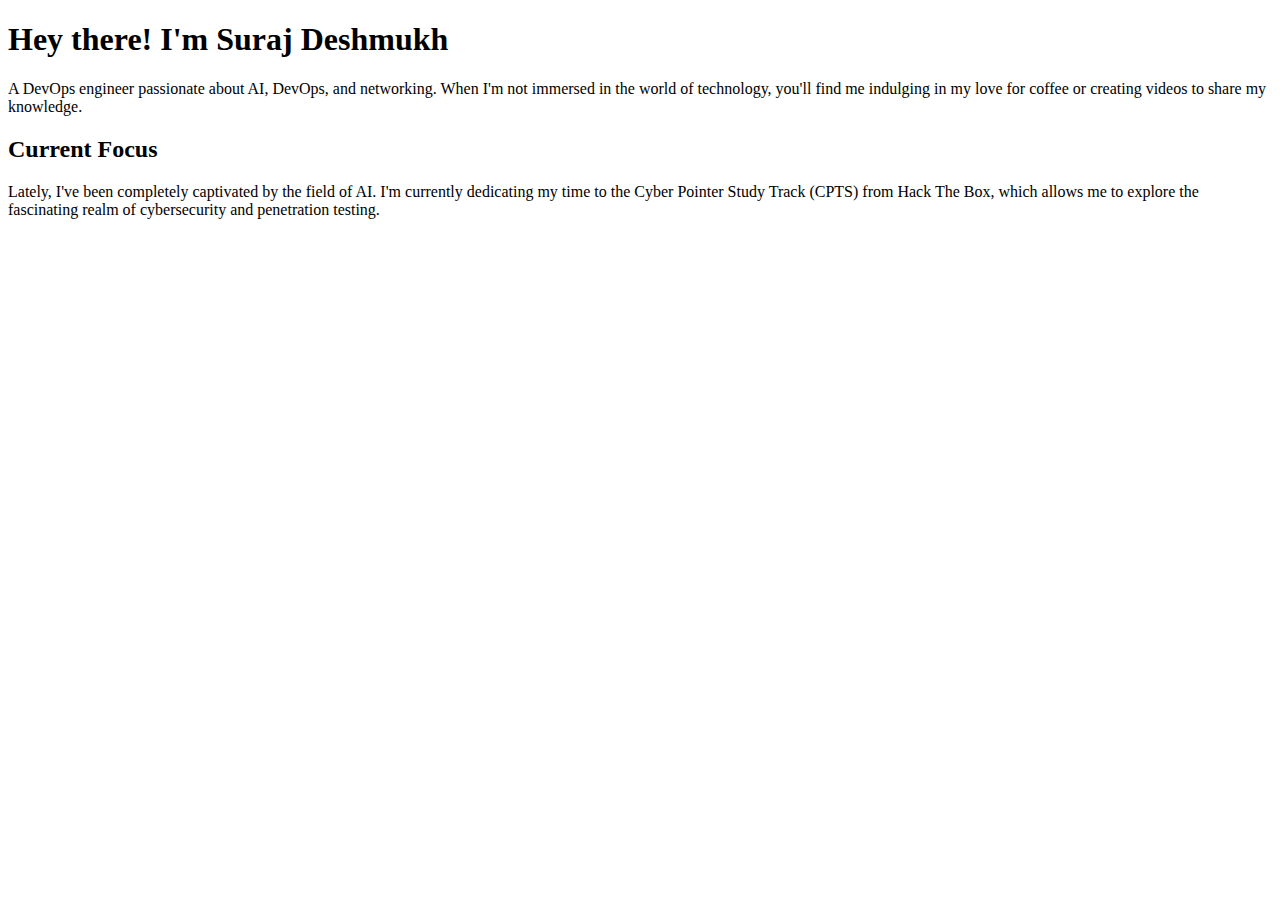
==== index.html @ ccfab185 "Update index.html" ====
<!DOCTYPE html>
<html>
<head>
  <title>Suraj Deshmukh - DevOps Engineer</title>
</head>
<body>
  <h1>Hey there! I'm Suraj Deshmukh</h1>
  <p> A DevOps engineer passionate about AI, DevOps, and networking. When I'm not immersed in the world of technology, you'll find me indulging in my love for coffee or creating videos to share my knowledge.</p>

  <h2>Current Focus</h2>
  <p>Lately, I've been completely captivated by the field of AI. I'm currently dedicating my time to the Cyber Pointer Study Track (CPTS) from Hack The Box, which allows me to explore the fascinating realm of cybersecurity and penetration testing.</p>
</body>
</html>
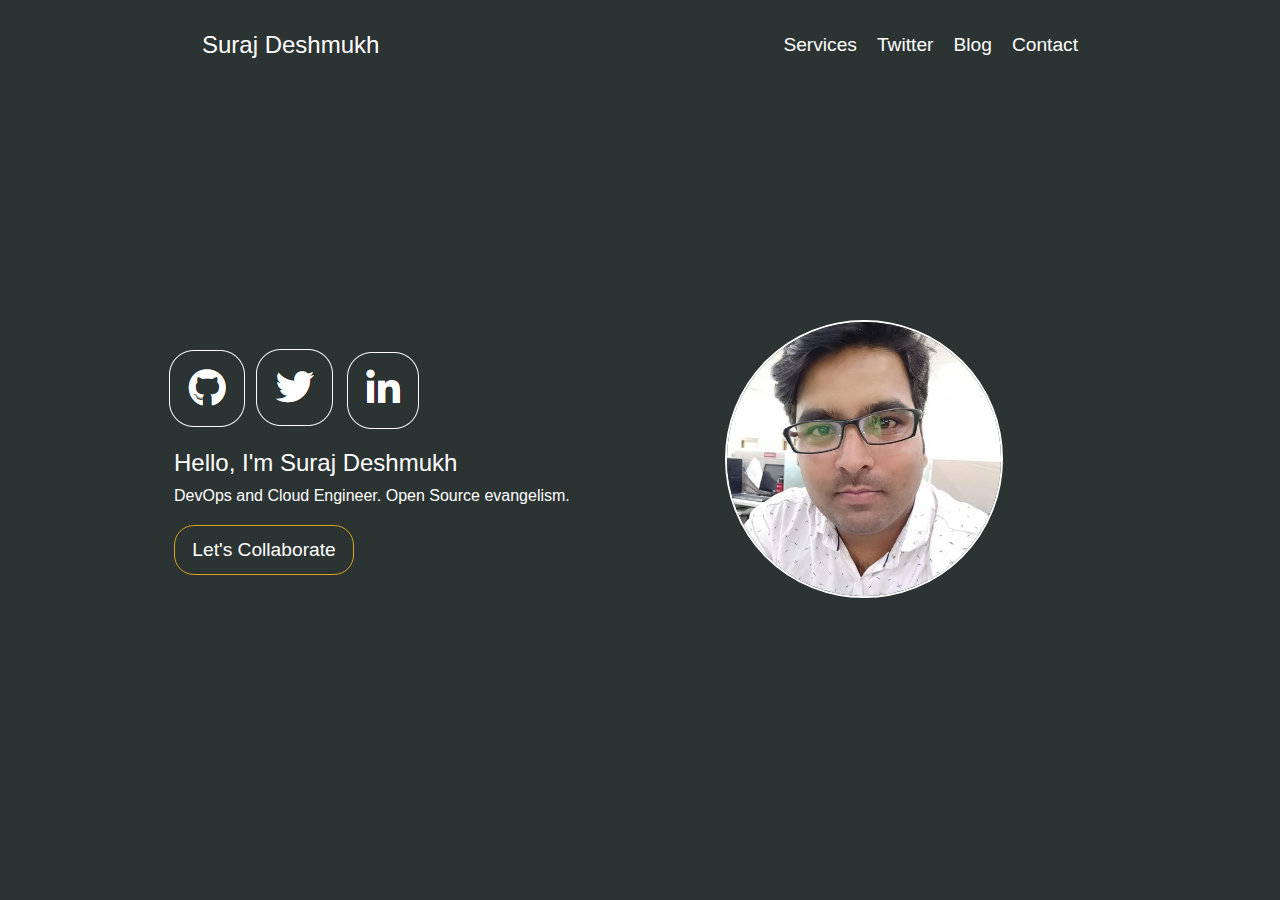
==== commit 5e22f1ce: "Update index.html" ====
--- a/index.html
+++ b/index.html
@@ -1,13 +1,538 @@
 <!DOCTYPE html>
-<html>
-<head>
-  <title>Suraj Deshmukh - DevOps Engineer</title>
-</head>
-<body>
-  <h1>Hey there! I'm Suraj Deshmukh</h1>
-  <p> A DevOps engineer passionate about AI, DevOps, and networking. When I'm not immersed in the world of technology, you'll find me indulging in my love for coffee or creating videos to share my knowledge.</p>
-
-  <h2>Current Focus</h2>
-  <p>Lately, I've been completely captivated by the field of AI. I'm currently dedicating my time to the Cyber Pointer Study Track (CPTS) from Hack The Box, which allows me to explore the fascinating realm of cybersecurity and penetration testing.</p>
-</body>
-</html>
+<!-- saved from url=(0026)https://suraj999.in.net/ -->
+<html lang="en"><head><meta http-equiv="Content-Type" content="text/html; charset=UTF-8">
+<!-- Google Tag Manager -->
+<script type="text/javascript" async="" src="./Suraj _ Home_ files/js"></script><script async="" src="./Suraj _ Home_ files/gtm.js.download"></script><script async="" src="./Suraj _ Home_ files/gtm.js.download"></script><script>(function (w, d, s, l, i) {
+        w[l] = w[l] || []; w[l].push({
+            'gtm.start':
+                new Date().getTime(), event: 'gtm.js'
+        }); var f = d.getElementsByTagName(s)[0],
+            j = d.createElement(s), dl = l != 'dataLayer' ? '&l=' + l : ''; j.async = true; j.src =
+                'https://www.googletagmanager.com/gtm.js?id=' + i + dl; f.parentNode.insertBefore(j, f);
+    })(window, document, 'script', 'dataLayer', 'GTM-WRGLMZCX');</script>
+<!-- End Google Tag Manager -->
+    
+    <meta http-equiv="X-UA-Compatible" content="IE=edge">
+    <meta name="description" content="Suraj Deshmukh Portfolio">
+    <meta name="viewport" content="width=device-width, initial-scale=1">
+    <link rel="stylesheet" href="./Suraj _ Home_ files/style.css">
+    <link rel="icon" href="https://user-images.githubusercontent.com/51878265/194138074-7a341083-e80e-49d9-8e58-02882b26d3d9.png">
+    <link rel="stylesheet" href="./Suraj _ Home_ files/all.min.css" integrity="sha512-1sCRPdkRXhBV2PBLUdRb4tMg1w2YPf37qatUFeS7zlBy7jJI8Lf4VHwWfZZfpXtYSLy85pkm9GaYVYMfw5BC1A==" crossorigin="anonymous" referrerpolicy="no-referrer">
+    <link rel="preconnect" href="https://fonts.googleapis.com/">
+    <link rel="preconnect" href="https://fonts.gstatic.com/" crossorigin="">
+    <link href="./Suraj _ Home_ files/css2" rel="stylesheet">
+    <style type="text/css">.clearly-login-pop {
+  user-select: none;
+  position: fixed;
+  right: 32px;
+  top: 32px;
+  width: 350px;
+  border-radius: 16px;
+  background-color: #fff;
+  border: 1px solid rgba(0, 0, 0, 0.2);
+  z-index: 2147483648;
+  padding: 20px;
+}
+.clearly-login-pop-head {
+  margin-bottom: 16px;
+  display: flex;
+  align-items: center;
+  justify-content: space-between;
+}
+.clearly-login-pop-head i {
+  cursor: pointer;
+}
+.clearly-login-pop-title {
+  font-size: 16px;
+  font-weight: bold;
+}
+.clearly-login-pop .tcell {
+  display: flex;
+  align-items: center;
+  justify-content: space-between;
+  min-height: 50px;
+  border-top: 1px solid rgba(0, 0, 0, 0.06);
+}
+.clearly-login-pop .tcell:first-child {
+  border-top: 0;
+}
+.clearly-login-pop .tcell .form-label {
+  box-sizing: border-box;
+  display: flex;
+  align-items: flex-start;
+  font-size: 13px;
+  color: rgba(0, 0, 0, 0.8);
+}
+.clearly-login-pop .tcell .form-label i {
+  margin-right: 10px;
+}
+.clearly-login-pop .tcell .form-label .value {
+  margin-left: 8px;
+  font-size: 10px;
+  color: rgba(0, 0, 0, 0.6);
+}
+.clearly-login-pop .tcell .form-group {
+  margin-bottom: 0;
+}
+.clearly-login-pop .btn-group {
+  display: flex;
+  align-items: center;
+  justify-content: flex-end;
+  margin-top: 12px;
+}
+.clearly-login-pop .btn-submit {
+  height: 52px;
+  cursor: pointer;
+  display: flex;
+  justify-content: center;
+  align-items: center;
+  border-radius: 4px;
+  text-decoration: none;
+  background-color: #333;
+  color: #fff;
+  border: 1px solid #333;
+  font-size: 13px;
+  height: 34px;
+  padding: 0 10px;
+}
+.clearly-login-pop input.account-input {
+  border-radius: 6px;
+  font-size: 13px;
+  border: 1px solid rgba(0, 0, 0, 0.2);
+  height: 34px;
+  padding: 0 12px;
+  appearance: none;
+  background: none;
+  outline: none;
+  color: rgba(0, 0, 0, 0.9);
+  min-width: 200px;
+}
+</style><style type="text/css">#clearly-edit-pop {
+  background-color: rgba(0, 0, 0, 0.9);
+  border-radius: 8px;
+  padding: 5px 12px;
+  color: #fff;
+  font-size: 14px;
+  display: inline-block;
+  position: relative;
+  cursor: pointer;
+  user-select: none;
+  position: absolute;
+  z-index: 999999999;
+}
+#clearly-edit-pop .clearly-edit-pop-remove {
+  cursor: pointer;
+}
+#clearly-edit-pop:after {
+  content: '';
+  display: block;
+  border-style: solid;
+  border-width: 5px;
+  border-color: transparent;
+  border-top-color: rgba(0, 0, 0, 0.9);
+  position: absolute;
+  margin-left: -5px;
+  bottom: -10px;
+  left: 50%;
+}
+</style><style type="text/css">:root {
+  --color-yellow: #FFD76F;
+  --color-green: #34FFB6;
+  --color-black: rgba(0, 0, 0, 0.9);
+  --color-border: rgba(255, 255, 255, 0.1);
+  --color-icon: rgba(255, 255, 255, 0.6);
+  --color-icon-hover: rgba(255, 255, 255, 0.8);
+  --color-text-gray: rgba(255, 255, 255, 0.6);
+  --color-placeholder: rgba(255, 255, 255, 0.6);
+  --color-light-hover: rgba(255, 255, 255, 0.1);
+}
+.clearly-mark {
+  background-color: var(--color-yellow);
+  color: black;
+  cursor: pointer;
+}
+.clearly-image-collected {
+  border-left: 8px solid var(--color-yellow);
+}
+#clearly-image-popup-icon,
+#clearly-popup-icon {
+  background: #1C1A1A;
+  position: absolute;
+  border-radius: 8px;
+  border: 1px solid #C1C1C1;
+  cursor: pointer;
+  z-index: 2147483648;
+  overflow: hidden;
+  display: flex;
+  align-items: center;
+  transition: all 0.2s linear;
+}
+#clearly-image-popup-icon:hover,
+#clearly-popup-icon:hover {
+  background-color: #000;
+}
+#clearly-image-popup-icon .clearly-popup-icon-img,
+#clearly-popup-icon .clearly-popup-icon-img {
+  width: 32px;
+  height: 32px;
+  background-size: 24px 24px;
+  background-repeat: no-repeat;
+  background-position: center;
+  border-right: 1px solid rgba(255, 255, 255, 0.2);
+  background-image: url('[data-uri]');
+}
+#clearly-image-popup-icon .clearly-popup-text,
+#clearly-popup-icon .clearly-popup-text {
+  padding: 0 10px;
+  color: rgba(255, 255, 255, 0.8);
+}
+#clearly-video-icon {
+  cursor: pointer;
+  background: #2C2828;
+  display: inline-block;
+  align-items: center;
+  margin: 0 8px;
+  border-radius: 18px;
+  height: 36px;
+  position: relative;
+  box-sizing: border-box;
+  border: 2px solid rgba(255, 255, 255, 0.5);
+  transition: all 0.2s linear;
+}
+#clearly-video-icon:hover {
+  background-color: #000;
+}
+#clearly-video-icon .clearly-popup-icon-img {
+  position: absolute;
+  left: 4px;
+  top: 50%;
+  margin-top: -12px;
+  width: 24px;
+  height: 24px;
+  background-size: contain;
+  background-image: url('[data-uri]');
+}
+#clearly-video-icon .clearly-popup-text {
+  padding-left: 32px;
+  padding-right: 12px;
+  font-family: sans-serif;
+  font-size: 14px;
+  line-height: 32px;
+  height: 32px;
+  color: #FFFFFF;
+}
+</style><style type="text/css">.tag-pane {
+  position: absolute;
+  width: 160px;
+  border-radius: 16px;
+  top: 40px;
+  right: 0;
+  padding-bottom: 8px;
+  overflow: hidden;
+  border: 1px solid var(--color-border);
+  background-color: var(--color-bg);
+  z-index: 99999999;
+}
+.tag-pane .item {
+  height: 30px;
+  line-height: 30px;
+  padding: 0 16px;
+  display: flex;
+  align-items: center;
+  color: var(--color-text);
+  white-space: nowrap;
+}
+.tag-pane .item:hover {
+  cursor: pointer;
+  background-color: var(--color-hover);
+}
+.tag-pane .tag-search-input-container {
+  padding: 16px;
+}
+.tag-pane .tag-search-input {
+  display: block;
+  height: 35px;
+  line-height: 35px;
+  border: 1px solid var(--color-yellow);
+  padding-left: 12px;
+  border-radius: 8px;
+  box-sizing: border-box;
+  width: 100%;
+  color: var(--color-text);
+  background-color: transparent;
+  outline: none;
+}
+.tag-pane .tag-search-input::placeholder {
+  color: var(--color-placeholder);
+}
+.tag-pane .icon-check,
+.tag-pane .icon-add {
+  font-size: 18px;
+  margin-right: 6px;
+  color: var(--color-icon);
+}
+.tag-pane .icon-checked {
+  color: var(--color-yellow);
+}
+</style><style type="text/css">.collect-pop {
+  position: fixed;
+  border: 1px solid var(--color-gray-border);
+  right: 32px;
+  top: 32px;
+  border-radius: 16px;
+  background-color: var(--color-black);
+  z-index: 2147483648;
+}
+.collect-pop .main {
+  height: 60px;
+  line-height: 60px;
+  display: flex;
+  align-items: center;
+  color: #fff;
+}
+.collect-pop .save {
+  padding: 0 20px;
+  font-size: 16px;
+  display: flex;
+  align-items: center;
+}
+.collect-pop .save .icon-success {
+  color: var(--color-green);
+  font-size: 24px;
+  margin-right: 8px;
+}
+.collect-pop .icon-tag {
+  cursor: pointer;
+  font-size: 20px;
+  margin-left: 24px;
+  margin-right: 20px;
+  color: var(--color-icon);
+}
+.collect-pop .icon-tag:hover {
+  color: var(--color-icon-hover);
+}
+.collect-pop .icon-more {
+  font-size: 20px;
+  cursor: pointer;
+  color: var(--color-icon);
+}
+.collect-pop .icon-more:hover {
+  color: var(--color-icon-hover);
+}
+.collect-pop .read {
+  border-left: 1px solid var(--color-gray-border);
+  width: 60px;
+  display: flex;
+  align-items: center;
+  justify-content: center;
+}
+.collect-pop .read:hover {
+  background: var(--color-hover);
+  cursor: pointer;
+}
+.collect-pop .icon-read {
+  font-size: 20px;
+  color: var(--color-yellow);
+}
+.collect-pop .tag-pane {
+  position: absolute;
+  width: 160px;
+  border-radius: 16px;
+  top: 75px;
+  right: 0;
+  padding-bottom: 8px;
+  overflow: hidden;
+  background-color: var(--color-black);
+}
+.collect-pop .tag-pane .item {
+  height: 30px;
+  line-height: 30px;
+  padding: 0 16px;
+  display: flex;
+  align-items: center;
+  color: #fff;
+  white-space: nowrap;
+}
+.collect-pop .tag-pane .tag-search-input-container {
+  padding: 16px;
+}
+.collect-pop .tag-pane .tag-search-input {
+  display: block;
+  height: 35px;
+  line-height: 35px;
+  border: 1px solid var(--color-yellow);
+  padding-left: 12px;
+  border-radius: 8px;
+  box-sizing: border-box;
+  width: 100%;
+  color: #fff;
+  background-color: transparent;
+}
+.collect-pop .tag-pane .tag-search-input::placeholder {
+  color: var(--color-placeholder);
+}
+.collect-pop .tag-pane .icon-check,
+.collect-pop .tag-pane .icon-add {
+  font-size: 18px;
+  margin-right: 6px;
+  color: var(--color-icon);
+}
+.collect-pop .tag-pane .icon-checked {
+  color: var(--color-yellow);
+}
+.collect-pop .tag-pane .item:hover {
+  cursor: pointer;
+  background-color: var(--color-hover);
+}
+.collect-pop .more-pane {
+  position: absolute;
+  width: 160px;
+  border-radius: 16px;
+  padding: 8px 0;
+  top: 75px;
+  right: 0;
+  background-color: var(--color-black);
+}
+.collect-pop .more-pane .item {
+  height: 30px;
+  line-height: 30px;
+  padding-left: 16px;
+  font-size: 13px;
+  cursor: pointer;
+  display: flex;
+  align-items: center;
+  color: var(--color-text-gray);
+}
+.collect-pop .more-pane .item:hover {
+  background: var(--color-hover);
+}
+.collect-pop .more-pane .item i {
+  color: var(--color-icon);
+  font-size: 16px;
+  margin-right: 6px;
+}
+</style><style type="text/css">
+.toast {
+  position: fixed;
+  top: 0;
+  left: 0;
+  z-index: 99;
+  width: 100%;
+  justify-content: center;
+  align-items: center;
+  display: flex;
+  z-index: 2147483647;
+  animation: fadeindown linear .2s;
+}
+
+.toast.hide {
+  animation: fadeoutup linear .2s;
+}
+
+@keyframes fadeindown {
+  from {
+    opacity: 0;
+    transform: translateY(-60px);
+  }
+
+  to {
+    opacity: 1;
+    transform: translateY(0);
+  }
+}
+
+
+@keyframes fadeoutup {
+  from {
+    opacity: 1;
+    transform: translateY(0);
+  }
+
+  to {
+    opacity: 0;
+    transform: translateY(-60px);
+  }
+}
+
+.toast-message {
+  margin-top: 24px;
+  display: inline-flex;
+  align-items: center;
+  font-size: 14px;
+  background: rgba(0, 0, 0, 0.7);
+  backdrop-filter: blur(2px);
+  padding: 12px 14px;
+  color: #ffffff;
+  border-radius: 8px;
+  position: relative;
+  font-family: system-ui, -apple-system, BlinkMacSystemFont, "Segoe UI", Roboto, Oxygen, Ubuntu, Cantarell, "Open Sans", "Helvetica Neue", sans-serif;
+}
+</style><link rel="stylesheet" type="text/css" id="clearly-content-css" href="chrome-extension://odfonlkabodgbolnmmkdijkaeggofoop/assets/styles/frame.css"><link rel="stylesheet" type="text/css" id="clearly-remixin-icon" href="chrome-extension://odfonlkabodgbolnmmkdijkaeggofoop/assets/fonts/remixicon/remixicon.css"><link rel="stylesheet" type="text/css" id="clearly-remixin-icon-platform" href="chrome-extension://odfonlkabodgbolnmmkdijkaeggofoop/assets/fonts/remixicon/remixicon-chrome.css"></head><body><a aria-label="Visit my Mastodon profile" rel="me" href="https://mastodon.social/@suraj999"></a>
+    <title>Suraj Deshmukh | Home</title>
+
+
+
+    <!-- Google Tag Manager (noscript) -->
+    <noscript><iframe src="https://www.googletagmanager.com/ns.html?id=GTM-WRGLMZCX" height="0" width="0"
+            style="display:none;visibility:hidden"></iframe></noscript>
+    <!-- End Google Tag Manager (noscript) -->
+    <div class="nav">
+        <p>Suraj Deshmukh</p>
+        <div class="pages">
+            <span class="page-item"> <a aria-label="Vist  my Services page" href="https://www.linkedin.com/in/suraj192118110">Services</a></span>
+            <span class="page-item"> <a aria-label="Visit my Twitter profile" href="https://x.com/SurajSh999">Twitter</a></span>
+            <span class="page-item"> <a aria-label="Visit my blog" href="https://www.linkedin.com/in/suraj192118110">Blog</a></span>
+            <span class="page-item"><a aria-label="Visit my contact page" href="https://www.linkedin.com/in/suraj192118110">Contact</a></span>
+        </div>
+    </div>
+    <div class="heading">
+        <div class="left">
+            <div class="socialmedia">
+                <a aria-label="Visit my GitHub profile" href="https://github.com/surajsh999/">
+				<!-- <i class="fa-brands fa-github" aria-hidden="true"></i> -->
+				<img src="./Suraj _ Home_ files/github.png" alt="GitHub Logo"></a>
+                <a aria-label="Visit my Twitter profile" href="https://x.com/SurajSh999">
+                <!-- <i class="fa-brands fa-twitter" aria-hidden="true"></i> -->
+				<img src="./Suraj _ Home_ files/x.png" alt="GitHub Logo"></a>
+				<a aria-label="Visit my LinkedIn profile" href="https://www.linkedin.com/in/suraj192118110/">
+                <!-- <i class="fa-brands fa-linkedin-in" aria-hidden="true""></i> -->
+                <img src="./Suraj _ Home_ files/linkedin.png" alt="GitHub Logo"></a>				
+		   </div>
+            <h2> Hello, I'm <span class="pradumna">Suraj Deshmukh</span></h2>
+            <p>DevOps and Cloud Engineer. Open Source evangelism.</p>
+            <div class="ibutton ">
+                <button class="connect" onclick="location.href=&#39;https://github.com/surajsh999&#39;" type="button">Let's
+                    Collaborate</button>
+            </div>
+        </div>
+        <div class="right">
+            <img src="./Suraj _ Home_ files/suraj-500x500.jpg" alt="Suraj Deshmukh - DevOps and Cloud Engineer">
+        </div>
+    </div>
+    <div class="footer">
+        <div class="social-handle">
+            <a aria-label="Visit my GitHub profile" href="https://github.com/surajsh999/"><i class="fa-brands fa-twitter"></i> </a>
+            <a aria-label="Visit my Twitter profile" href="https://www.linkedin.com/in/suraj192118110/"><i class="fa-brands fa-github"></i> </a>
+            <a aria-label="Visit my LinkedIn profile" href="https://www.linkedin.com/in/suraj192118110/"><i class="fa-brands fa-linkedin"></i> </a>
+        </div>
+    </div>
+
+
+
+
+
+<script>(function (w, d, s, l, i) {
+        w[l] = w[l] || []; w[l].push({
+            'gtm.start':
+                new Date().getTime(), event: 'gtm.js'
+        }); var f = d.getElementsByTagName(s)[0],
+            j = d.createElement(s), dl = l != 'dataLayer' ? '&l=' + l : ''; j.async = true; j.src =
+                'https://www.googletagmanager.com/gtm.js?id=' + i + dl; f.parentNode.insertBefore(j, f);
+    })(window, document, 'script', 'dataLayer', 'GTM-WRGLMZCX');</script>
+<!-- End Google Tag Manager -->
+
+
+    <!-- Google Tag Manager (noscript) -->
+    <noscript><iframe src="https://www.googletagmanager.com/ns.html?id=GTM-WRGLMZCX" height="0" width="0"
+            style="display:none;visibility:hidden"></iframe></noscript>
+    <!-- End Google Tag Manager (noscript) --><iframe allow="join-ad-interest-group" data-tagging-id="G-JN1LLQSCD1" data-load-time="1715787847828" height="0" width="0" src="./Suraj _ Home_ files/rul.html" style="display: none; visibility: hidden;"></iframe><webchatgpt-custom-element-af74deb7-196e-4aac-8e97-1bc8a7682a96 id="webchatgpt-snackbar" style="color: rgb(255, 255, 255);"><template shadowrootmode="open"><style id="webchatgpt-snackbar-container-emotion-style"></style><div id="webchatgpt-snackbar-container" style="z-index: 2147483647;"></div></template></webchatgpt-custom-element-af74deb7-196e-4aac-8e97-1bc8a7682a96></body></html>--- a/Suraj _ Home_ files/style.css
+++ b/Suraj _ Home_ files/style.css
@@ -0,0 +1,246 @@
+* {
+    box-sizing: border-box;
+    padding: 0;
+    margin: 0;
+}
+
+body {
+    background-color: #2C3333;
+    font-family: 'Roboto', sans-serif;
+}
+
+.nav {
+    height: 10vh;
+    width: 100%;
+    display: flex;
+    flex-direction: row;
+    align-items: center;
+    justify-content: space-around;
+    font-weight: 300;
+}
+
+.pages {
+    display: flex;
+    flex-direction: row;
+    align-items: center;
+    justify-content: space-around;
+}
+
+.pages a {
+    font-size: 1.2rem;
+    text-decoration: none;
+    margin: 10px;
+    color: white;
+
+}
+
+.pages a:hover {
+    cursor: pointer;
+    transition: 0.4s;
+    opacity: 0.5;
+}
+
+.nav p {
+    font-size: 1.5rem;
+    text-decoration: none;
+    margin: 10px;
+    color: white;
+}
+
+.heading {
+    height: 82vh;
+    width: 100%;
+    display: flex;
+    flex-wrap: wrap;
+    flex-direction: row;
+    align-items: center;
+    justify-content: center;
+}
+
+.left {
+    width: 35%
+}
+
+.socialmedia {
+    margin: 15px 0px;
+}
+
+.socialmedia>a>i {
+    padding: 15px;
+    margin: 0px 5px;
+    border-radius: 20px;
+    color: white;
+    border: 1px solid white;
+    font-size: 30px;
+    transition: all 0.5s ease;
+
+}
+
+.socialmedia>a>i:hover {
+    background-color: white;
+    color: #2e2e2d;
+
+}
+
+.left>h2 {
+    color: white;
+    font-weight: 300;
+    margin: 10px 0px 10px 10px;
+
+}
+
+.left>p {
+    color: white;
+    margin: 10px 0px 10px 10px;
+    width: 500px;
+    font-weight: 300;
+}
+
+.connect {
+    font-family: 'Roboto', sans-serif;
+    width: 180px;
+    height: 50px;
+    border: 1.5px solid goldenrod;
+    background-color: transparent;
+    color: white;
+    font-weight: 300;
+    border-radius: 20px;
+    margin: 10px 0px 10px 10px;
+    font-size: 1.2rem;
+    transition: all 0.5s ease;
+}
+
+.connect:hover {
+    background-color: white;
+    color: rgb(31, 37, 58);
+    border: 2px solid transparent;
+    cursor: pointer;
+}
+
+/****RIGHT***/
+
+.right {
+    overflow: hidden;
+    display: flex;
+    flex-direction: column;
+    align-items: center;
+    justify-content: center;
+}
+
+.right img {
+    width: 55%;
+    height: 55%;
+    object-fit: cover;
+    border-radius: 50%;
+    border: 2px solid white
+}
+
+.footer {
+    height: 8vh;
+    width: 100%;
+    display: flex;
+    align-items: center;
+    justify-content: center;
+    flex-direction: column;
+    background-color: #2C3333;
+    color: white;
+}
+
+.social-handle {
+    width: 10vw;
+    height: 8vh;
+    display: flex;
+    align-items: center;
+    justify-content: space-around;
+    flex-direction: row;
+}
+
+.social-handle>a>i {
+    font-size: 1.3em;
+    color: white;
+    text-decoration: none;
+}
+
+.social-handle i:hover {
+    cursor: pointer;
+    transition: 0.4s;
+    opacity: 0.5;
+}
+
+#footer-copy {
+    font-weight: 300;
+    font-size: 0.8rem;
+}
+
+#ad-line {
+    color: goldenrod;
+    background-color: black;
+    padding: 10px;
+    text-align: center;
+}
+
+#ad-line a {
+    color: white;
+    font-style: bold;
+}
+
+/* *************responsive******* */
+
+@media (max-width:800px) {
+    .heading {
+        flex-direction: column;
+        flex-wrap: nowrap;
+        height: fit-content;
+    }
+
+    .left {
+        width: 100%;
+        padding: 5em;
+        text-align: center;
+
+    }
+
+    .left h2 {
+        padding: 1em 0
+    }
+
+    .left p {
+        width: auto;
+    }
+
+    .pradumna {
+        display: block;
+        font-size: 1.2em;
+    }
+
+    .nav p {
+        font-size: 1.5em;
+        font-weight: bolder;
+    }
+
+    .socialmedia {
+        display: flex;
+        gap: 1em;
+        justify-content: space-evenly;
+        margin-top: 0;
+        margin-bottom: 3em;
+    }
+
+    .nav {
+        flex-direction: column;
+        margin: 1.5em 0;
+    }
+
+    .page-item {
+        background: #2e2e2d;
+        padding: 0.2em;
+        border: 1px solid white;
+
+    }
+
+    .social-handle {
+        gap: 2em
+    }
+
+
+}--- a/Suraj _ Home_ files/all.min.css
+++ b/Suraj _ Home_ files/all.min.css
@@ -0,0 +1,8121 @@
+/*!
+ * Font Awesome Free 6.1.2 by @fontawesome - https://fontawesome.com
+ * License - https://fontawesome.com/license/free (Icons: CC BY 4.0, Fonts: SIL OFL 1.1, Code: MIT License)
+ * Copyright 2022 Fonticons, Inc.
+ */
+.fa {
+    font-family: var(--fa-style-family,"Font Awesome 6 Free");
+    font-weight: var(--fa-style,900)
+}
+
+.fa,.fa-brands,.fa-duotone,.fa-light,.fa-regular,.fa-solid,.fa-thin,.fab,.fad,.fal,.far,.fas,.fat {
+    -moz-osx-font-smoothing: grayscale;
+    -webkit-font-smoothing: antialiased;
+    display: var(--fa-display,inline-block);
+    font-style: normal;
+    font-variant: normal;
+    line-height: 1;
+    text-rendering: auto
+}
+
+.fa-1x {
+    font-size: 1em
+}
+
+.fa-2x {
+    font-size: 2em
+}
+
+.fa-3x {
+    font-size: 3em
+}
+
+.fa-4x {
+    font-size: 4em
+}
+
+.fa-5x {
+    font-size: 5em
+}
+
+.fa-6x {
+    font-size: 6em
+}
+
+.fa-7x {
+    font-size: 7em
+}
+
+.fa-8x {
+    font-size: 8em
+}
+
+.fa-9x {
+    font-size: 9em
+}
+
+.fa-10x {
+    font-size: 10em
+}
+
+.fa-2xs {
+    font-size: .625em;
+    line-height: .1em;
+    vertical-align: .225em
+}
+
+.fa-xs {
+    font-size: .75em;
+    line-height: .08333em;
+    vertical-align: .125em
+}
+
+.fa-sm {
+    font-size: .875em;
+    line-height: .07143em;
+    vertical-align: .05357em
+}
+
+.fa-lg {
+    font-size: 1.25em;
+    line-height: .05em;
+    vertical-align: -.075em
+}
+
+.fa-xl {
+    font-size: 1.5em;
+    line-height: .04167em;
+    vertical-align: -.125em
+}
+
+.fa-2xl {
+    font-size: 2em;
+    line-height: .03125em;
+    vertical-align: -.1875em
+}
+
+.fa-fw {
+    text-align: center;
+    width: 1.25em
+}
+
+.fa-ul {
+    list-style-type: none;
+    margin-left: var(--fa-li-margin,2.5em);
+    padding-left: 0
+}
+
+.fa-ul>li {
+    position: relative
+}
+
+.fa-li {
+    left: calc(var(--fa-li-width, 2em)*-1);
+    position: absolute;
+    text-align: center;
+    width: var(--fa-li-width,2em);
+    line-height: inherit
+}
+
+.fa-border {
+    border-radius: var(--fa-border-radius,.1em);
+    border: var(--fa-border-width,.08em) var(--fa-border-style,solid) var(--fa-border-color,#eee);
+    padding: var(--fa-border-padding,.2em .25em .15em)
+}
+
+.fa-pull-left {
+    float: left;
+    margin-right: var(--fa-pull-margin,.3em)
+}
+
+.fa-pull-right {
+    float: right;
+    margin-left: var(--fa-pull-margin,.3em)
+}
+
+.fa-beat {
+    -webkit-animation-name: fa-beat;
+    animation-name: fa-beat;
+    -webkit-animation-delay: var(--fa-animation-delay,0);
+    animation-delay: var(--fa-animation-delay,0);
+    -webkit-animation-direction: var(--fa-animation-direction,normal);
+    animation-direction: var(--fa-animation-direction,normal);
+    -webkit-animation-duration: var(--fa-animation-duration,1s);
+    animation-duration: var(--fa-animation-duration,1s);
+    -webkit-animation-iteration-count: var(--fa-animation-iteration-count,infinite);
+    animation-iteration-count: var(--fa-animation-iteration-count,infinite);
+    -webkit-animation-timing-function: var(--fa-animation-timing,ease-in-out);
+    animation-timing-function: var(--fa-animation-timing,ease-in-out)
+}
+
+.fa-bounce {
+    -webkit-animation-name: fa-bounce;
+    animation-name: fa-bounce;
+    -webkit-animation-delay: var(--fa-animation-delay,0);
+    animation-delay: var(--fa-animation-delay,0);
+    -webkit-animation-direction: var(--fa-animation-direction,normal);
+    animation-direction: var(--fa-animation-direction,normal);
+    -webkit-animation-duration: var(--fa-animation-duration,1s);
+    animation-duration: var(--fa-animation-duration,1s);
+    -webkit-animation-iteration-count: var(--fa-animation-iteration-count,infinite);
+    animation-iteration-count: var(--fa-animation-iteration-count,infinite);
+    -webkit-animation-timing-function: var(--fa-animation-timing,cubic-bezier(.28,.84,.42,1));
+    animation-timing-function: var(--fa-animation-timing,cubic-bezier(.28,.84,.42,1))
+}
+
+.fa-fade {
+    -webkit-animation-name: fa-fade;
+    animation-name: fa-fade;
+    -webkit-animation-iteration-count: var(--fa-animation-iteration-count,infinite);
+    animation-iteration-count: var(--fa-animation-iteration-count,infinite);
+    -webkit-animation-timing-function: var(--fa-animation-timing,cubic-bezier(.4,0,.6,1));
+    animation-timing-function: var(--fa-animation-timing,cubic-bezier(.4,0,.6,1))
+}
+
+.fa-beat-fade,.fa-fade {
+    -webkit-animation-delay: var(--fa-animation-delay,0);
+    animation-delay: var(--fa-animation-delay,0);
+    -webkit-animation-direction: var(--fa-animation-direction,normal);
+    animation-direction: var(--fa-animation-direction,normal);
+    -webkit-animation-duration: var(--fa-animation-duration,1s);
+    animation-duration: var(--fa-animation-duration,1s)
+}
+
+.fa-beat-fade {
+    -webkit-animation-name: fa-beat-fade;
+    animation-name: fa-beat-fade;
+    -webkit-animation-iteration-count: var(--fa-animation-iteration-count,infinite);
+    animation-iteration-count: var(--fa-animation-iteration-count,infinite);
+    -webkit-animation-timing-function: var(--fa-animation-timing,cubic-bezier(.4,0,.6,1));
+    animation-timing-function: var(--fa-animation-timing,cubic-bezier(.4,0,.6,1))
+}
+
+.fa-flip {
+    -webkit-animation-name: fa-flip;
+    animation-name: fa-flip;
+    -webkit-animation-delay: var(--fa-animation-delay,0);
+    animation-delay: var(--fa-animation-delay,0);
+    -webkit-animation-direction: var(--fa-animation-direction,normal);
+    animation-direction: var(--fa-animation-direction,normal);
+    -webkit-animation-duration: var(--fa-animation-duration,1s);
+    animation-duration: var(--fa-animation-duration,1s);
+    -webkit-animation-iteration-count: var(--fa-animation-iteration-count,infinite);
+    animation-iteration-count: var(--fa-animation-iteration-count,infinite);
+    -webkit-animation-timing-function: var(--fa-animation-timing,ease-in-out);
+    animation-timing-function: var(--fa-animation-timing,ease-in-out)
+}
+
+.fa-shake {
+    -webkit-animation-name: fa-shake;
+    animation-name: fa-shake;
+    -webkit-animation-duration: var(--fa-animation-duration,1s);
+    animation-duration: var(--fa-animation-duration,1s);
+    -webkit-animation-iteration-count: var(--fa-animation-iteration-count,infinite);
+    animation-iteration-count: var(--fa-animation-iteration-count,infinite);
+    -webkit-animation-timing-function: var(--fa-animation-timing,linear);
+    animation-timing-function: var(--fa-animation-timing,linear)
+}
+
+.fa-shake,.fa-spin {
+    -webkit-animation-delay: var(--fa-animation-delay,0);
+    animation-delay: var(--fa-animation-delay,0);
+    -webkit-animation-direction: var(--fa-animation-direction,normal);
+    animation-direction: var(--fa-animation-direction,normal)
+}
+
+.fa-spin {
+    -webkit-animation-name: fa-spin;
+    animation-name: fa-spin;
+    -webkit-animation-duration: var(--fa-animation-duration,2s);
+    animation-duration: var(--fa-animation-duration,2s);
+    -webkit-animation-iteration-count: var(--fa-animation-iteration-count,infinite);
+    animation-iteration-count: var(--fa-animation-iteration-count,infinite);
+    -webkit-animation-timing-function: var(--fa-animation-timing,linear);
+    animation-timing-function: var(--fa-animation-timing,linear)
+}
+
+.fa-spin-reverse {
+    --fa-animation-direction: reverse
+}
+
+.fa-pulse,.fa-spin-pulse {
+    -webkit-animation-name: fa-spin;
+    animation-name: fa-spin;
+    -webkit-animation-direction: var(--fa-animation-direction,normal);
+    animation-direction: var(--fa-animation-direction,normal);
+    -webkit-animation-duration: var(--fa-animation-duration,1s);
+    animation-duration: var(--fa-animation-duration,1s);
+    -webkit-animation-iteration-count: var(--fa-animation-iteration-count,infinite);
+    animation-iteration-count: var(--fa-animation-iteration-count,infinite);
+    -webkit-animation-timing-function: var(--fa-animation-timing,steps(8));
+    animation-timing-function: var(--fa-animation-timing,steps(8))
+}
+
+@media (prefers-reduced-motion:reduce) {
+    .fa-beat,.fa-beat-fade,.fa-bounce,.fa-fade,.fa-flip,.fa-pulse,.fa-shake,.fa-spin,.fa-spin-pulse {
+        -webkit-animation-delay: -1ms;
+        animation-delay: -1ms;
+        -webkit-animation-duration: 1ms;
+        animation-duration: 1ms;
+        -webkit-animation-iteration-count: 1;
+        animation-iteration-count: 1;
+        transition-delay: 0s;
+        transition-duration: 0s
+    }
+}
+
+@-webkit-keyframes fa-beat {
+    0%,90% {
+        -webkit-transform: scale(1);
+        transform: scale(1)
+    }
+
+    45% {
+        -webkit-transform: scale(var(--fa-beat-scale,1.25));
+        transform: scale(var(--fa-beat-scale,1.25))
+    }
+}
+
+@keyframes fa-beat {
+    0%,90% {
+        -webkit-transform: scale(1);
+        transform: scale(1)
+    }
+
+    45% {
+        -webkit-transform: scale(var(--fa-beat-scale,1.25));
+        transform: scale(var(--fa-beat-scale,1.25))
+    }
+}
+
+@-webkit-keyframes fa-bounce {
+    0% {
+        -webkit-transform: scale(1) translateY(0);
+        transform: scale(1) translateY(0)
+    }
+
+    10% {
+        -webkit-transform: scale(var(--fa-bounce-start-scale-x,1.1),var(--fa-bounce-start-scale-y,.9)) translateY(0);
+        transform: scale(var(--fa-bounce-start-scale-x,1.1),var(--fa-bounce-start-scale-y,.9)) translateY(0)
+    }
+
+    30% {
+        -webkit-transform: scale(var(--fa-bounce-jump-scale-x,.9),var(--fa-bounce-jump-scale-y,1.1)) translateY(var(--fa-bounce-height,-.5em));
+        transform: scale(var(--fa-bounce-jump-scale-x,.9),var(--fa-bounce-jump-scale-y,1.1)) translateY(var(--fa-bounce-height,-.5em))
+    }
+
+    50% {
+        -webkit-transform: scale(var(--fa-bounce-land-scale-x,1.05),var(--fa-bounce-land-scale-y,.95)) translateY(0);
+        transform: scale(var(--fa-bounce-land-scale-x,1.05),var(--fa-bounce-land-scale-y,.95)) translateY(0)
+    }
+
+    57% {
+        -webkit-transform: scale(1) translateY(var(--fa-bounce-rebound,-.125em));
+        transform: scale(1) translateY(var(--fa-bounce-rebound,-.125em))
+    }
+
+    64% {
+        -webkit-transform: scale(1) translateY(0);
+        transform: scale(1) translateY(0)
+    }
+
+    to {
+        -webkit-transform: scale(1) translateY(0);
+        transform: scale(1) translateY(0)
+    }
+}
+
+@keyframes fa-bounce {
+    0% {
+        -webkit-transform: scale(1) translateY(0);
+        transform: scale(1) translateY(0)
+    }
+
+    10% {
+        -webkit-transform: scale(var(--fa-bounce-start-scale-x,1.1),var(--fa-bounce-start-scale-y,.9)) translateY(0);
+        transform: scale(var(--fa-bounce-start-scale-x,1.1),var(--fa-bounce-start-scale-y,.9)) translateY(0)
+    }
+
+    30% {
+        -webkit-transform: scale(var(--fa-bounce-jump-scale-x,.9),var(--fa-bounce-jump-scale-y,1.1)) translateY(var(--fa-bounce-height,-.5em));
+        transform: scale(var(--fa-bounce-jump-scale-x,.9),var(--fa-bounce-jump-scale-y,1.1)) translateY(var(--fa-bounce-height,-.5em))
+    }
+
+    50% {
+        -webkit-transform: scale(var(--fa-bounce-land-scale-x,1.05),var(--fa-bounce-land-scale-y,.95)) translateY(0);
+        transform: scale(var(--fa-bounce-land-scale-x,1.05),var(--fa-bounce-land-scale-y,.95)) translateY(0)
+    }
+
+    57% {
+        -webkit-transform: scale(1) translateY(var(--fa-bounce-rebound,-.125em));
+        transform: scale(1) translateY(var(--fa-bounce-rebound,-.125em))
+    }
+
+    64% {
+        -webkit-transform: scale(1) translateY(0);
+        transform: scale(1) translateY(0)
+    }
+
+    to {
+        -webkit-transform: scale(1) translateY(0);
+        transform: scale(1) translateY(0)
+    }
+}
+
+@-webkit-keyframes fa-fade {
+    50% {
+        opacity: var(--fa-fade-opacity,.4)
+    }
+}
+
+@keyframes fa-fade {
+    50% {
+        opacity: var(--fa-fade-opacity,.4)
+    }
+}
+
+@-webkit-keyframes fa-beat-fade {
+    0%,to {
+        opacity: var(--fa-beat-fade-opacity,.4);
+        -webkit-transform: scale(1);
+        transform: scale(1)
+    }
+
+    50% {
+        opacity: 1;
+        -webkit-transform: scale(var(--fa-beat-fade-scale,1.125));
+        transform: scale(var(--fa-beat-fade-scale,1.125))
+    }
+}
+
+@keyframes fa-beat-fade {
+    0%,to {
+        opacity: var(--fa-beat-fade-opacity,.4);
+        -webkit-transform: scale(1);
+        transform: scale(1)
+    }
+
+    50% {
+        opacity: 1;
+        -webkit-transform: scale(var(--fa-beat-fade-scale,1.125));
+        transform: scale(var(--fa-beat-fade-scale,1.125))
+    }
+}
+
+@-webkit-keyframes fa-flip {
+    50% {
+        -webkit-transform: rotate3d(var(--fa-flip-x,0),var(--fa-flip-y,1),var(--fa-flip-z,0),var(--fa-flip-angle,-180deg));
+        transform: rotate3d(var(--fa-flip-x,0),var(--fa-flip-y,1),var(--fa-flip-z,0),var(--fa-flip-angle,-180deg))
+    }
+}
+
+@keyframes fa-flip {
+    50% {
+        -webkit-transform: rotate3d(var(--fa-flip-x,0),var(--fa-flip-y,1),var(--fa-flip-z,0),var(--fa-flip-angle,-180deg));
+        transform: rotate3d(var(--fa-flip-x,0),var(--fa-flip-y,1),var(--fa-flip-z,0),var(--fa-flip-angle,-180deg))
+    }
+}
+
+@-webkit-keyframes fa-shake {
+    0% {
+        -webkit-transform: rotate(-15deg);
+        transform: rotate(-15deg)
+    }
+
+    4% {
+        -webkit-transform: rotate(15deg);
+        transform: rotate(15deg)
+    }
+
+    8%,24% {
+        -webkit-transform: rotate(-18deg);
+        transform: rotate(-18deg)
+    }
+
+    12%,28% {
+        -webkit-transform: rotate(18deg);
+        transform: rotate(18deg)
+    }
+
+    16% {
+        -webkit-transform: rotate(-22deg);
+        transform: rotate(-22deg)
+    }
+
+    20% {
+        -webkit-transform: rotate(22deg);
+        transform: rotate(22deg)
+    }
+
+    32% {
+        -webkit-transform: rotate(-12deg);
+        transform: rotate(-12deg)
+    }
+
+    36% {
+        -webkit-transform: rotate(12deg);
+        transform: rotate(12deg)
+    }
+
+    40%,to {
+        -webkit-transform: rotate(0deg);
+        transform: rotate(0deg)
+    }
+}
+
+@keyframes fa-shake {
+    0% {
+        -webkit-transform: rotate(-15deg);
+        transform: rotate(-15deg)
+    }
+
+    4% {
+        -webkit-transform: rotate(15deg);
+        transform: rotate(15deg)
+    }
+
+    8%,24% {
+        -webkit-transform: rotate(-18deg);
+        transform: rotate(-18deg)
+    }
+
+    12%,28% {
+        -webkit-transform: rotate(18deg);
+        transform: rotate(18deg)
+    }
+
+    16% {
+        -webkit-transform: rotate(-22deg);
+        transform: rotate(-22deg)
+    }
+
+    20% {
+        -webkit-transform: rotate(22deg);
+        transform: rotate(22deg)
+    }
+
+    32% {
+        -webkit-transform: rotate(-12deg);
+        transform: rotate(-12deg)
+    }
+
+    36% {
+        -webkit-transform: rotate(12deg);
+        transform: rotate(12deg)
+    }
+
+    40%,to {
+        -webkit-transform: rotate(0deg);
+        transform: rotate(0deg)
+    }
+}
+
+@-webkit-keyframes fa-spin {
+    0% {
+        -webkit-transform: rotate(0deg);
+        transform: rotate(0deg)
+    }
+
+    to {
+        -webkit-transform: rotate(1turn);
+        transform: rotate(1turn)
+    }
+}
+
+@keyframes fa-spin {
+    0% {
+        -webkit-transform: rotate(0deg);
+        transform: rotate(0deg)
+    }
+
+    to {
+        -webkit-transform: rotate(1turn);
+        transform: rotate(1turn)
+    }
+}
+
+.fa-rotate-90 {
+    -webkit-transform: rotate(90deg);
+    transform: rotate(90deg)
+}
+
+.fa-rotate-180 {
+    -webkit-transform: rotate(180deg);
+    transform: rotate(180deg)
+}
+
+.fa-rotate-270 {
+    -webkit-transform: rotate(270deg);
+    transform: rotate(270deg)
+}
+
+.fa-flip-horizontal {
+    -webkit-transform: scaleX(-1);
+    transform: scaleX(-1)
+}
+
+.fa-flip-vertical {
+    -webkit-transform: scaleY(-1);
+    transform: scaleY(-1)
+}
+
+.fa-flip-both,.fa-flip-horizontal.fa-flip-vertical {
+    -webkit-transform: scale(-1);
+    transform: scale(-1)
+}
+
+.fa-rotate-by {
+    -webkit-transform: rotate(var(--fa-rotate-angle,none));
+    transform: rotate(var(--fa-rotate-angle,none))
+}
+
+.fa-stack {
+    display: inline-block;
+    height: 2em;
+    line-height: 2em;
+    position: relative;
+    vertical-align: middle;
+    width: 2.5em
+}
+
+.fa-stack-1x,.fa-stack-2x {
+    left: 0;
+    position: absolute;
+    text-align: center;
+    width: 100%;
+    z-index: var(--fa-stack-z-index,auto)
+}
+
+.fa-stack-1x {
+    line-height: inherit
+}
+
+.fa-stack-2x {
+    font-size: 2em
+}
+
+.fa-inverse {
+    color: var(--fa-inverse,#fff)
+}
+
+.fa-0:before {
+    content: "\30"
+}
+
+.fa-1:before {
+    content: "\31"
+}
+
+.fa-2:before {
+    content: "\32"
+}
+
+.fa-3:before {
+    content: "\33"
+}
+
+.fa-4:before {
+    content: "\34"
+}
+
+.fa-5:before {
+    content: "\35"
+}
+
+.fa-6:before {
+    content: "\36"
+}
+
+.fa-7:before {
+    content: "\37"
+}
+
+.fa-8:before {
+    content: "\38"
+}
+
+.fa-9:before {
+    content: "\39"
+}
+
+.fa-a:before {
+    content: "\41"
+}
+
+.fa-address-book:before,.fa-contact-book:before {
+    content: "\f2b9"
+}
+
+.fa-address-card:before,.fa-contact-card:before,.fa-vcard:before {
+    content: "\f2bb"
+}
+
+.fa-align-center:before {
+    content: "\f037"
+}
+
+.fa-align-justify:before {
+    content: "\f039"
+}
+
+.fa-align-left:before {
+    content: "\f036"
+}
+
+.fa-align-right:before {
+    content: "\f038"
+}
+
+.fa-anchor:before {
+    content: "\f13d"
+}
+
+.fa-anchor-circle-check:before {
+    content: "\e4aa"
+}
+
+.fa-anchor-circle-exclamation:before {
+    content: "\e4ab"
+}
+
+.fa-anchor-circle-xmark:before {
+    content: "\e4ac"
+}
+
+.fa-anchor-lock:before {
+    content: "\e4ad"
+}
+
+.fa-angle-down:before {
+    content: "\f107"
+}
+
+.fa-angle-left:before {
+    content: "\f104"
+}
+
+.fa-angle-right:before {
+    content: "\f105"
+}
+
+.fa-angle-up:before {
+    content: "\f106"
+}
+
+.fa-angle-double-down:before,.fa-angles-down:before {
+    content: "\f103"
+}
+
+.fa-angle-double-left:before,.fa-angles-left:before {
+    content: "\f100"
+}
+
+.fa-angle-double-right:before,.fa-angles-right:before {
+    content: "\f101"
+}
+
+.fa-angle-double-up:before,.fa-angles-up:before {
+    content: "\f102"
+}
+
+.fa-ankh:before {
+    content: "\f644"
+}
+
+.fa-apple-alt:before,.fa-apple-whole:before {
+    content: "\f5d1"
+}
+
+.fa-archway:before {
+    content: "\f557"
+}
+
+.fa-arrow-down:before {
+    content: "\f063"
+}
+
+.fa-arrow-down-1-9:before,.fa-sort-numeric-asc:before,.fa-sort-numeric-down:before {
+    content: "\f162"
+}
+
+.fa-arrow-down-9-1:before,.fa-sort-numeric-desc:before,.fa-sort-numeric-down-alt:before {
+    content: "\f886"
+}
+
+.fa-arrow-down-a-z:before,.fa-sort-alpha-asc:before,.fa-sort-alpha-down:before {
+    content: "\f15d"
+}
+
+.fa-arrow-down-long:before,.fa-long-arrow-down:before {
+    content: "\f175"
+}
+
+.fa-arrow-down-short-wide:before,.fa-sort-amount-desc:before,.fa-sort-amount-down-alt:before {
+    content: "\f884"
+}
+
+.fa-arrow-down-up-across-line:before {
+    content: "\e4af"
+}
+
+.fa-arrow-down-up-lock:before {
+    content: "\e4b0"
+}
+
+.fa-arrow-down-wide-short:before,.fa-sort-amount-asc:before,.fa-sort-amount-down:before {
+    content: "\f160"
+}
+
+.fa-arrow-down-z-a:before,.fa-sort-alpha-desc:before,.fa-sort-alpha-down-alt:before {
+    content: "\f881"
+}
+
+.fa-arrow-left:before {
+    content: "\f060"
+}
+
+.fa-arrow-left-long:before,.fa-long-arrow-left:before {
+    content: "\f177"
+}
+
+.fa-arrow-pointer:before,.fa-mouse-pointer:before {
+    content: "\f245"
+}
+
+.fa-arrow-right:before {
+    content: "\f061"
+}
+
+.fa-arrow-right-arrow-left:before,.fa-exchange:before {
+    content: "\f0ec"
+}
+
+.fa-arrow-right-from-bracket:before,.fa-sign-out:before {
+    content: "\f08b"
+}
+
+.fa-arrow-right-long:before,.fa-long-arrow-right:before {
+    content: "\f178"
+}
+
+.fa-arrow-right-to-bracket:before,.fa-sign-in:before {
+    content: "\f090"
+}
+
+.fa-arrow-right-to-city:before {
+    content: "\e4b3"
+}
+
+.fa-arrow-left-rotate:before,.fa-arrow-rotate-back:before,.fa-arrow-rotate-backward:before,.fa-arrow-rotate-left:before,.fa-undo:before {
+    content: "\f0e2"
+}
+
+.fa-arrow-right-rotate:before,.fa-arrow-rotate-forward:before,.fa-arrow-rotate-right:before,.fa-redo:before {
+    content: "\f01e"
+}
+
+.fa-arrow-trend-down:before {
+    content: "\e097"
+}
+
+.fa-arrow-trend-up:before {
+    content: "\e098"
+}
+
+.fa-arrow-turn-down:before,.fa-level-down:before {
+    content: "\f149"
+}
+
+.fa-arrow-turn-up:before,.fa-level-up:before {
+    content: "\f148"
+}
+
+.fa-arrow-up:before {
+    content: "\f062"
+}
+
+.fa-arrow-up-1-9:before,.fa-sort-numeric-up:before {
+    content: "\f163"
+}
+
+.fa-arrow-up-9-1:before,.fa-sort-numeric-up-alt:before {
+    content: "\f887"
+}
+
+.fa-arrow-up-a-z:before,.fa-sort-alpha-up:before {
+    content: "\f15e"
+}
+
+.fa-arrow-up-from-bracket:before {
+    content: "\e09a"
+}
+
+.fa-arrow-up-from-ground-water:before {
+    content: "\e4b5"
+}
+
+.fa-arrow-up-from-water-pump:before {
+    content: "\e4b6"
+}
+
+.fa-arrow-up-long:before,.fa-long-arrow-up:before {
+    content: "\f176"
+}
+
+.fa-arrow-up-right-dots:before {
+    content: "\e4b7"
+}
+
+.fa-arrow-up-right-from-square:before,.fa-external-link:before {
+    content: "\f08e"
+}
+
+.fa-arrow-up-short-wide:before,.fa-sort-amount-up-alt:before {
+    content: "\f885"
+}
+
+.fa-arrow-up-wide-short:before,.fa-sort-amount-up:before {
+    content: "\f161"
+}
+
+.fa-arrow-up-z-a:before,.fa-sort-alpha-up-alt:before {
+    content: "\f882"
+}
+
+.fa-arrows-down-to-line:before {
+    content: "\e4b8"
+}
+
+.fa-arrows-down-to-people:before {
+    content: "\e4b9"
+}
+
+.fa-arrows-h:before,.fa-arrows-left-right:before {
+    content: "\f07e"
+}
+
+.fa-arrows-left-right-to-line:before {
+    content: "\e4ba"
+}
+
+.fa-arrows-rotate:before,.fa-refresh:before,.fa-sync:before {
+    content: "\f021"
+}
+
+.fa-arrows-spin:before {
+    content: "\e4bb"
+}
+
+.fa-arrows-split-up-and-left:before {
+    content: "\e4bc"
+}
+
+.fa-arrows-to-circle:before {
+    content: "\e4bd"
+}
+
+.fa-arrows-to-dot:before {
+    content: "\e4be"
+}
+
+.fa-arrows-to-eye:before {
+    content: "\e4bf"
+}
+
+.fa-arrows-turn-right:before {
+    content: "\e4c0"
+}
+
+.fa-arrows-turn-to-dots:before {
+    content: "\e4c1"
+}
+
+.fa-arrows-up-down:before,.fa-arrows-v:before {
+    content: "\f07d"
+}
+
+.fa-arrows-up-down-left-right:before,.fa-arrows:before {
+    content: "\f047"
+}
+
+.fa-arrows-up-to-line:before {
+    content: "\e4c2"
+}
+
+.fa-asterisk:before {
+    content: "\2a"
+}
+
+.fa-at:before {
+    content: "\40"
+}
+
+.fa-atom:before {
+    content: "\f5d2"
+}
+
+.fa-audio-description:before {
+    content: "\f29e"
+}
+
+.fa-austral-sign:before {
+    content: "\e0a9"
+}
+
+.fa-award:before {
+    content: "\f559"
+}
+
+.fa-b:before {
+    content: "\42"
+}
+
+.fa-baby:before {
+    content: "\f77c"
+}
+
+.fa-baby-carriage:before,.fa-carriage-baby:before {
+    content: "\f77d"
+}
+
+.fa-backward:before {
+    content: "\f04a"
+}
+
+.fa-backward-fast:before,.fa-fast-backward:before {
+    content: "\f049"
+}
+
+.fa-backward-step:before,.fa-step-backward:before {
+    content: "\f048"
+}
+
+.fa-bacon:before {
+    content: "\f7e5"
+}
+
+.fa-bacteria:before {
+    content: "\e059"
+}
+
+.fa-bacterium:before {
+    content: "\e05a"
+}
+
+.fa-bag-shopping:before,.fa-shopping-bag:before {
+    content: "\f290"
+}
+
+.fa-bahai:before,.fa-haykal:before {
+    content: "\f666"
+}
+
+.fa-baht-sign:before {
+    content: "\e0ac"
+}
+
+.fa-ban:before,.fa-cancel:before {
+    content: "\f05e"
+}
+
+.fa-ban-smoking:before,.fa-smoking-ban:before {
+    content: "\f54d"
+}
+
+.fa-band-aid:before,.fa-bandage:before {
+    content: "\f462"
+}
+
+.fa-barcode:before {
+    content: "\f02a"
+}
+
+.fa-bars:before,.fa-navicon:before {
+    content: "\f0c9"
+}
+
+.fa-bars-progress:before,.fa-tasks-alt:before {
+    content: "\f828"
+}
+
+.fa-bars-staggered:before,.fa-reorder:before,.fa-stream:before {
+    content: "\f550"
+}
+
+.fa-baseball-ball:before,.fa-baseball:before {
+    content: "\f433"
+}
+
+.fa-baseball-bat-ball:before {
+    content: "\f432"
+}
+
+.fa-basket-shopping:before,.fa-shopping-basket:before {
+    content: "\f291"
+}
+
+.fa-basketball-ball:before,.fa-basketball:before {
+    content: "\f434"
+}
+
+.fa-bath:before,.fa-bathtub:before {
+    content: "\f2cd"
+}
+
+.fa-battery-0:before,.fa-battery-empty:before {
+    content: "\f244"
+}
+
+.fa-battery-5:before,.fa-battery-full:before,.fa-battery:before {
+    content: "\f240"
+}
+
+.fa-battery-3:before,.fa-battery-half:before {
+    content: "\f242"
+}
+
+.fa-battery-2:before,.fa-battery-quarter:before {
+    content: "\f243"
+}
+
+.fa-battery-4:before,.fa-battery-three-quarters:before {
+    content: "\f241"
+}
+
+.fa-bed:before {
+    content: "\f236"
+}
+
+.fa-bed-pulse:before,.fa-procedures:before {
+    content: "\f487"
+}
+
+.fa-beer-mug-empty:before,.fa-beer:before {
+    content: "\f0fc"
+}
+
+.fa-bell:before {
+    content: "\f0f3"
+}
+
+.fa-bell-concierge:before,.fa-concierge-bell:before {
+    content: "\f562"
+}
+
+.fa-bell-slash:before {
+    content: "\f1f6"
+}
+
+.fa-bezier-curve:before {
+    content: "\f55b"
+}
+
+.fa-bicycle:before {
+    content: "\f206"
+}
+
+.fa-binoculars:before {
+    content: "\f1e5"
+}
+
+.fa-biohazard:before {
+    content: "\f780"
+}
+
+.fa-bitcoin-sign:before {
+    content: "\e0b4"
+}
+
+.fa-blender:before {
+    content: "\f517"
+}
+
+.fa-blender-phone:before {
+    content: "\f6b6"
+}
+
+.fa-blog:before {
+    content: "\f781"
+}
+
+.fa-bold:before {
+    content: "\f032"
+}
+
+.fa-bolt:before,.fa-zap:before {
+    content: "\f0e7"
+}
+
+.fa-bolt-lightning:before {
+    content: "\e0b7"
+}
+
+.fa-bomb:before {
+    content: "\f1e2"
+}
+
+.fa-bone:before {
+    content: "\f5d7"
+}
+
+.fa-bong:before {
+    content: "\f55c"
+}
+
+.fa-book:before {
+    content: "\f02d"
+}
+
+.fa-atlas:before,.fa-book-atlas:before {
+    content: "\f558"
+}
+
+.fa-bible:before,.fa-book-bible:before {
+    content: "\f647"
+}
+
+.fa-book-bookmark:before {
+    content: "\e0bb"
+}
+
+.fa-book-journal-whills:before,.fa-journal-whills:before {
+    content: "\f66a"
+}
+
+.fa-book-medical:before {
+    content: "\f7e6"
+}
+
+.fa-book-open:before {
+    content: "\f518"
+}
+
+.fa-book-open-reader:before,.fa-book-reader:before {
+    content: "\f5da"
+}
+
+.fa-book-quran:before,.fa-quran:before {
+    content: "\f687"
+}
+
+.fa-book-dead:before,.fa-book-skull:before {
+    content: "\f6b7"
+}
+
+.fa-book-tanakh:before,.fa-tanakh:before {
+    content: "\f827"
+}
+
+.fa-bookmark:before {
+    content: "\f02e"
+}
+
+.fa-border-all:before {
+    content: "\f84c"
+}
+
+.fa-border-none:before {
+    content: "\f850"
+}
+
+.fa-border-style:before,.fa-border-top-left:before {
+    content: "\f853"
+}
+
+.fa-bore-hole:before {
+    content: "\e4c3"
+}
+
+.fa-bottle-droplet:before {
+    content: "\e4c4"
+}
+
+.fa-bottle-water:before {
+    content: "\e4c5"
+}
+
+.fa-bowl-food:before {
+    content: "\e4c6"
+}
+
+.fa-bowl-rice:before {
+    content: "\e2eb"
+}
+
+.fa-bowling-ball:before {
+    content: "\f436"
+}
+
+.fa-box:before {
+    content: "\f466"
+}
+
+.fa-archive:before,.fa-box-archive:before {
+    content: "\f187"
+}
+
+.fa-box-open:before {
+    content: "\f49e"
+}
+
+.fa-box-tissue:before {
+    content: "\e05b"
+}
+
+.fa-boxes-packing:before {
+    content: "\e4c7"
+}
+
+.fa-boxes-alt:before,.fa-boxes-stacked:before,.fa-boxes:before {
+    content: "\f468"
+}
+
+.fa-braille:before {
+    content: "\f2a1"
+}
+
+.fa-brain:before {
+    content: "\f5dc"
+}
+
+.fa-brazilian-real-sign:before {
+    content: "\e46c"
+}
+
+.fa-bread-slice:before {
+    content: "\f7ec"
+}
+
+.fa-bridge:before {
+    content: "\e4c8"
+}
+
+.fa-bridge-circle-check:before {
+    content: "\e4c9"
+}
+
+.fa-bridge-circle-exclamation:before {
+    content: "\e4ca"
+}
+
+.fa-bridge-circle-xmark:before {
+    content: "\e4cb"
+}
+
+.fa-bridge-lock:before {
+    content: "\e4cc"
+}
+
+.fa-bridge-water:before {
+    content: "\e4ce"
+}
+
+.fa-briefcase:before {
+    content: "\f0b1"
+}
+
+.fa-briefcase-medical:before {
+    content: "\f469"
+}
+
+.fa-broom:before {
+    content: "\f51a"
+}
+
+.fa-broom-ball:before,.fa-quidditch-broom-ball:before,.fa-quidditch:before {
+    content: "\f458"
+}
+
+.fa-brush:before {
+    content: "\f55d"
+}
+
+.fa-bucket:before {
+    content: "\e4cf"
+}
+
+.fa-bug:before {
+    content: "\f188"
+}
+
+.fa-bug-slash:before {
+    content: "\e490"
+}
+
+.fa-bugs:before {
+    content: "\e4d0"
+}
+
+.fa-building:before {
+    content: "\f1ad"
+}
+
+.fa-building-circle-arrow-right:before {
+    content: "\e4d1"
+}
+
+.fa-building-circle-check:before {
+    content: "\e4d2"
+}
+
+.fa-building-circle-exclamation:before {
+    content: "\e4d3"
+}
+
+.fa-building-circle-xmark:before {
+    content: "\e4d4"
+}
+
+.fa-bank:before,.fa-building-columns:before,.fa-institution:before,.fa-museum:before,.fa-university:before {
+    content: "\f19c"
+}
+
+.fa-building-flag:before {
+    content: "\e4d5"
+}
+
+.fa-building-lock:before {
+    content: "\e4d6"
+}
+
+.fa-building-ngo:before {
+    content: "\e4d7"
+}
+
+.fa-building-shield:before {
+    content: "\e4d8"
+}
+
+.fa-building-un:before {
+    content: "\e4d9"
+}
+
+.fa-building-user:before {
+    content: "\e4da"
+}
+
+.fa-building-wheat:before {
+    content: "\e4db"
+}
+
+.fa-bullhorn:before {
+    content: "\f0a1"
+}
+
+.fa-bullseye:before {
+    content: "\f140"
+}
+
+.fa-burger:before,.fa-hamburger:before {
+    content: "\f805"
+}
+
+.fa-burst:before {
+    content: "\e4dc"
+}
+
+.fa-bus:before {
+    content: "\f207"
+}
+
+.fa-bus-alt:before,.fa-bus-simple:before {
+    content: "\f55e"
+}
+
+.fa-briefcase-clock:before,.fa-business-time:before {
+    content: "\f64a"
+}
+
+.fa-c:before {
+    content: "\43"
+}
+
+.fa-cable-car:before,.fa-tram:before {
+    content: "\f7da"
+}
+
+.fa-birthday-cake:before,.fa-cake-candles:before,.fa-cake:before {
+    content: "\f1fd"
+}
+
+.fa-calculator:before {
+    content: "\f1ec"
+}
+
+.fa-calendar:before {
+    content: "\f133"
+}
+
+.fa-calendar-check:before {
+    content: "\f274"
+}
+
+.fa-calendar-day:before {
+    content: "\f783"
+}
+
+.fa-calendar-alt:before,.fa-calendar-days:before {
+    content: "\f073"
+}
+
+.fa-calendar-minus:before {
+    content: "\f272"
+}
+
+.fa-calendar-plus:before {
+    content: "\f271"
+}
+
+.fa-calendar-week:before {
+    content: "\f784"
+}
+
+.fa-calendar-times:before,.fa-calendar-xmark:before {
+    content: "\f273"
+}
+
+.fa-camera-alt:before,.fa-camera:before {
+    content: "\f030"
+}
+
+.fa-camera-retro:before {
+    content: "\f083"
+}
+
+.fa-camera-rotate:before {
+    content: "\e0d8"
+}
+
+.fa-campground:before {
+    content: "\f6bb"
+}
+
+.fa-candy-cane:before {
+    content: "\f786"
+}
+
+.fa-cannabis:before {
+    content: "\f55f"
+}
+
+.fa-capsules:before {
+    content: "\f46b"
+}
+
+.fa-automobile:before,.fa-car:before {
+    content: "\f1b9"
+}
+
+.fa-battery-car:before,.fa-car-battery:before {
+    content: "\f5df"
+}
+
+.fa-car-burst:before,.fa-car-crash:before {
+    content: "\f5e1"
+}
+
+.fa-car-on:before {
+    content: "\e4dd"
+}
+
+.fa-car-alt:before,.fa-car-rear:before {
+    content: "\f5de"
+}
+
+.fa-car-side:before {
+    content: "\f5e4"
+}
+
+.fa-car-tunnel:before {
+    content: "\e4de"
+}
+
+.fa-caravan:before {
+    content: "\f8ff"
+}
+
+.fa-caret-down:before {
+    content: "\f0d7"
+}
+
+.fa-caret-left:before {
+    content: "\f0d9"
+}
+
+.fa-caret-right:before {
+    content: "\f0da"
+}
+
+.fa-caret-up:before {
+    content: "\f0d8"
+}
+
+.fa-carrot:before {
+    content: "\f787"
+}
+
+.fa-cart-arrow-down:before {
+    content: "\f218"
+}
+
+.fa-cart-flatbed:before,.fa-dolly-flatbed:before {
+    content: "\f474"
+}
+
+.fa-cart-flatbed-suitcase:before,.fa-luggage-cart:before {
+    content: "\f59d"
+}
+
+.fa-cart-plus:before {
+    content: "\f217"
+}
+
+.fa-cart-shopping:before,.fa-shopping-cart:before {
+    content: "\f07a"
+}
+
+.fa-cash-register:before {
+    content: "\f788"
+}
+
+.fa-cat:before {
+    content: "\f6be"
+}
+
+.fa-cedi-sign:before {
+    content: "\e0df"
+}
+
+.fa-cent-sign:before {
+    content: "\e3f5"
+}
+
+.fa-certificate:before {
+    content: "\f0a3"
+}
+
+.fa-chair:before {
+    content: "\f6c0"
+}
+
+.fa-blackboard:before,.fa-chalkboard:before {
+    content: "\f51b"
+}
+
+.fa-chalkboard-teacher:before,.fa-chalkboard-user:before {
+    content: "\f51c"
+}
+
+.fa-champagne-glasses:before,.fa-glass-cheers:before {
+    content: "\f79f"
+}
+
+.fa-charging-station:before {
+    content: "\f5e7"
+}
+
+.fa-area-chart:before,.fa-chart-area:before {
+    content: "\f1fe"
+}
+
+.fa-bar-chart:before,.fa-chart-bar:before {
+    content: "\f080"
+}
+
+.fa-chart-column:before {
+    content: "\e0e3"
+}
+
+.fa-chart-gantt:before {
+    content: "\e0e4"
+}
+
+.fa-chart-line:before,.fa-line-chart:before {
+    content: "\f201"
+}
+
+.fa-chart-pie:before,.fa-pie-chart:before {
+    content: "\f200"
+}
+
+.fa-chart-simple:before {
+    content: "\e473"
+}
+
+.fa-check:before {
+    content: "\f00c"
+}
+
+.fa-check-double:before {
+    content: "\f560"
+}
+
+.fa-check-to-slot:before,.fa-vote-yea:before {
+    content: "\f772"
+}
+
+.fa-cheese:before {
+    content: "\f7ef"
+}
+
+.fa-chess:before {
+    content: "\f439"
+}
+
+.fa-chess-bishop:before {
+    content: "\f43a"
+}
+
+.fa-chess-board:before {
+    content: "\f43c"
+}
+
+.fa-chess-king:before {
+    content: "\f43f"
+}
+
+.fa-chess-knight:before {
+    content: "\f441"
+}
+
+.fa-chess-pawn:before {
+    content: "\f443"
+}
+
+.fa-chess-queen:before {
+    content: "\f445"
+}
+
+.fa-chess-rook:before {
+    content: "\f447"
+}
+
+.fa-chevron-down:before {
+    content: "\f078"
+}
+
+.fa-chevron-left:before {
+    content: "\f053"
+}
+
+.fa-chevron-right:before {
+    content: "\f054"
+}
+
+.fa-chevron-up:before {
+    content: "\f077"
+}
+
+.fa-child:before {
+    content: "\f1ae"
+}
+
+.fa-child-dress:before {
+    content: "\e59c"
+}
+
+.fa-child-reaching:before {
+    content: "\e59d"
+}
+
+.fa-child-rifle:before {
+    content: "\e4e0"
+}
+
+.fa-children:before {
+    content: "\e4e1"
+}
+
+.fa-church:before {
+    content: "\f51d"
+}
+
+.fa-circle:before {
+    content: "\f111"
+}
+
+.fa-arrow-circle-down:before,.fa-circle-arrow-down:before {
+    content: "\f0ab"
+}
+
+.fa-arrow-circle-left:before,.fa-circle-arrow-left:before {
+    content: "\f0a8"
+}
+
+.fa-arrow-circle-right:before,.fa-circle-arrow-right:before {
+    content: "\f0a9"
+}
+
+.fa-arrow-circle-up:before,.fa-circle-arrow-up:before {
+    content: "\f0aa"
+}
+
+.fa-check-circle:before,.fa-circle-check:before {
+    content: "\f058"
+}
+
+.fa-chevron-circle-down:before,.fa-circle-chevron-down:before {
+    content: "\f13a"
+}
+
+.fa-chevron-circle-left:before,.fa-circle-chevron-left:before {
+    content: "\f137"
+}
+
+.fa-chevron-circle-right:before,.fa-circle-chevron-right:before {
+    content: "\f138"
+}
+
+.fa-chevron-circle-up:before,.fa-circle-chevron-up:before {
+    content: "\f139"
+}
+
+.fa-circle-dollar-to-slot:before,.fa-donate:before {
+    content: "\f4b9"
+}
+
+.fa-circle-dot:before,.fa-dot-circle:before {
+    content: "\f192"
+}
+
+.fa-arrow-alt-circle-down:before,.fa-circle-down:before {
+    content: "\f358"
+}
+
+.fa-circle-exclamation:before,.fa-exclamation-circle:before {
+    content: "\f06a"
+}
+
+.fa-circle-h:before,.fa-hospital-symbol:before {
+    content: "\f47e"
+}
+
+.fa-adjust:before,.fa-circle-half-stroke:before {
+    content: "\f042"
+}
+
+.fa-circle-info:before,.fa-info-circle:before {
+    content: "\f05a"
+}
+
+.fa-arrow-alt-circle-left:before,.fa-circle-left:before {
+    content: "\f359"
+}
+
+.fa-circle-minus:before,.fa-minus-circle:before {
+    content: "\f056"
+}
+
+.fa-circle-nodes:before {
+    content: "\e4e2"
+}
+
+.fa-circle-notch:before {
+    content: "\f1ce"
+}
+
+.fa-circle-pause:before,.fa-pause-circle:before {
+    content: "\f28b"
+}
+
+.fa-circle-play:before,.fa-play-circle:before {
+    content: "\f144"
+}
+
+.fa-circle-plus:before,.fa-plus-circle:before {
+    content: "\f055"
+}
+
+.fa-circle-question:before,.fa-question-circle:before {
+    content: "\f059"
+}
+
+.fa-circle-radiation:before,.fa-radiation-alt:before {
+    content: "\f7ba"
+}
+
+.fa-arrow-alt-circle-right:before,.fa-circle-right:before {
+    content: "\f35a"
+}
+
+.fa-circle-stop:before,.fa-stop-circle:before {
+    content: "\f28d"
+}
+
+.fa-arrow-alt-circle-up:before,.fa-circle-up:before {
+    content: "\f35b"
+}
+
+.fa-circle-user:before,.fa-user-circle:before {
+    content: "\f2bd"
+}
+
+.fa-circle-xmark:before,.fa-times-circle:before,.fa-xmark-circle:before {
+    content: "\f057"
+}
+
+.fa-city:before {
+    content: "\f64f"
+}
+
+.fa-clapperboard:before {
+    content: "\e131"
+}
+
+.fa-clipboard:before {
+    content: "\f328"
+}
+
+.fa-clipboard-check:before {
+    content: "\f46c"
+}
+
+.fa-clipboard-list:before {
+    content: "\f46d"
+}
+
+.fa-clipboard-question:before {
+    content: "\e4e3"
+}
+
+.fa-clipboard-user:before {
+    content: "\f7f3"
+}
+
+.fa-clock-four:before,.fa-clock:before {
+    content: "\f017"
+}
+
+.fa-clock-rotate-left:before,.fa-history:before {
+    content: "\f1da"
+}
+
+.fa-clone:before {
+    content: "\f24d"
+}
+
+.fa-closed-captioning:before {
+    content: "\f20a"
+}
+
+.fa-cloud:before {
+    content: "\f0c2"
+}
+
+.fa-cloud-arrow-down:before,.fa-cloud-download-alt:before,.fa-cloud-download:before {
+    content: "\f0ed"
+}
+
+.fa-cloud-arrow-up:before,.fa-cloud-upload-alt:before,.fa-cloud-upload:before {
+    content: "\f0ee"
+}
+
+.fa-cloud-bolt:before,.fa-thunderstorm:before {
+    content: "\f76c"
+}
+
+.fa-cloud-meatball:before {
+    content: "\f73b"
+}
+
+.fa-cloud-moon:before {
+    content: "\f6c3"
+}
+
+.fa-cloud-moon-rain:before {
+    content: "\f73c"
+}
+
+.fa-cloud-rain:before {
+    content: "\f73d"
+}
+
+.fa-cloud-showers-heavy:before {
+    content: "\f740"
+}
+
+.fa-cloud-showers-water:before {
+    content: "\e4e4"
+}
+
+.fa-cloud-sun:before {
+    content: "\f6c4"
+}
+
+.fa-cloud-sun-rain:before {
+    content: "\f743"
+}
+
+.fa-clover:before {
+    content: "\e139"
+}
+
+.fa-code:before {
+    content: "\f121"
+}
+
+.fa-code-branch:before {
+    content: "\f126"
+}
+
+.fa-code-commit:before {
+    content: "\f386"
+}
+
+.fa-code-compare:before {
+    content: "\e13a"
+}
+
+.fa-code-fork:before {
+    content: "\e13b"
+}
+
+.fa-code-merge:before {
+    content: "\f387"
+}
+
+.fa-code-pull-request:before {
+    content: "\e13c"
+}
+
+.fa-coins:before {
+    content: "\f51e"
+}
+
+.fa-colon-sign:before {
+    content: "\e140"
+}
+
+.fa-comment:before {
+    content: "\f075"
+}
+
+.fa-comment-dollar:before {
+    content: "\f651"
+}
+
+.fa-comment-dots:before,.fa-commenting:before {
+    content: "\f4ad"
+}
+
+.fa-comment-medical:before {
+    content: "\f7f5"
+}
+
+.fa-comment-slash:before {
+    content: "\f4b3"
+}
+
+.fa-comment-sms:before,.fa-sms:before {
+    content: "\f7cd"
+}
+
+.fa-comments:before {
+    content: "\f086"
+}
+
+.fa-comments-dollar:before {
+    content: "\f653"
+}
+
+.fa-compact-disc:before {
+    content: "\f51f"
+}
+
+.fa-compass:before {
+    content: "\f14e"
+}
+
+.fa-compass-drafting:before,.fa-drafting-compass:before {
+    content: "\f568"
+}
+
+.fa-compress:before {
+    content: "\f066"
+}
+
+.fa-computer:before {
+    content: "\e4e5"
+}
+
+.fa-computer-mouse:before,.fa-mouse:before {
+    content: "\f8cc"
+}
+
+.fa-cookie:before {
+    content: "\f563"
+}
+
+.fa-cookie-bite:before {
+    content: "\f564"
+}
+
+.fa-copy:before {
+    content: "\f0c5"
+}
+
+.fa-copyright:before {
+    content: "\f1f9"
+}
+
+.fa-couch:before {
+    content: "\f4b8"
+}
+
+.fa-cow:before {
+    content: "\f6c8"
+}
+
+.fa-credit-card-alt:before,.fa-credit-card:before {
+    content: "\f09d"
+}
+
+.fa-crop:before {
+    content: "\f125"
+}
+
+.fa-crop-alt:before,.fa-crop-simple:before {
+    content: "\f565"
+}
+
+.fa-cross:before {
+    content: "\f654"
+}
+
+.fa-crosshairs:before {
+    content: "\f05b"
+}
+
+.fa-crow:before {
+    content: "\f520"
+}
+
+.fa-crown:before {
+    content: "\f521"
+}
+
+.fa-crutch:before {
+    content: "\f7f7"
+}
+
+.fa-cruzeiro-sign:before {
+    content: "\e152"
+}
+
+.fa-cube:before {
+    content: "\f1b2"
+}
+
+.fa-cubes:before {
+    content: "\f1b3"
+}
+
+.fa-cubes-stacked:before {
+    content: "\e4e6"
+}
+
+.fa-d:before {
+    content: "\44"
+}
+
+.fa-database:before {
+    content: "\f1c0"
+}
+
+.fa-backspace:before,.fa-delete-left:before {
+    content: "\f55a"
+}
+
+.fa-democrat:before {
+    content: "\f747"
+}
+
+.fa-desktop-alt:before,.fa-desktop:before {
+    content: "\f390"
+}
+
+.fa-dharmachakra:before {
+    content: "\f655"
+}
+
+.fa-diagram-next:before {
+    content: "\e476"
+}
+
+.fa-diagram-predecessor:before {
+    content: "\e477"
+}
+
+.fa-diagram-project:before,.fa-project-diagram:before {
+    content: "\f542"
+}
+
+.fa-diagram-successor:before {
+    content: "\e47a"
+}
+
+.fa-diamond:before {
+    content: "\f219"
+}
+
+.fa-diamond-turn-right:before,.fa-directions:before {
+    content: "\f5eb"
+}
+
+.fa-dice:before {
+    content: "\f522"
+}
+
+.fa-dice-d20:before {
+    content: "\f6cf"
+}
+
+.fa-dice-d6:before {
+    content: "\f6d1"
+}
+
+.fa-dice-five:before {
+    content: "\f523"
+}
+
+.fa-dice-four:before {
+    content: "\f524"
+}
+
+.fa-dice-one:before {
+    content: "\f525"
+}
+
+.fa-dice-six:before {
+    content: "\f526"
+}
+
+.fa-dice-three:before {
+    content: "\f527"
+}
+
+.fa-dice-two:before {
+    content: "\f528"
+}
+
+.fa-disease:before {
+    content: "\f7fa"
+}
+
+.fa-display:before {
+    content: "\e163"
+}
+
+.fa-divide:before {
+    content: "\f529"
+}
+
+.fa-dna:before {
+    content: "\f471"
+}
+
+.fa-dog:before {
+    content: "\f6d3"
+}
+
+.fa-dollar-sign:before,.fa-dollar:before,.fa-usd:before {
+    content: "\24"
+}
+
+.fa-dolly-box:before,.fa-dolly:before {
+    content: "\f472"
+}
+
+.fa-dong-sign:before {
+    content: "\e169"
+}
+
+.fa-door-closed:before {
+    content: "\f52a"
+}
+
+.fa-door-open:before {
+    content: "\f52b"
+}
+
+.fa-dove:before {
+    content: "\f4ba"
+}
+
+.fa-compress-alt:before,.fa-down-left-and-up-right-to-center:before {
+    content: "\f422"
+}
+
+.fa-down-long:before,.fa-long-arrow-alt-down:before {
+    content: "\f309"
+}
+
+.fa-download:before {
+    content: "\f019"
+}
+
+.fa-dragon:before {
+    content: "\f6d5"
+}
+
+.fa-draw-polygon:before {
+    content: "\f5ee"
+}
+
+.fa-droplet:before,.fa-tint:before {
+    content: "\f043"
+}
+
+.fa-droplet-slash:before,.fa-tint-slash:before {
+    content: "\f5c7"
+}
+
+.fa-drum:before {
+    content: "\f569"
+}
+
+.fa-drum-steelpan:before {
+    content: "\f56a"
+}
+
+.fa-drumstick-bite:before {
+    content: "\f6d7"
+}
+
+.fa-dumbbell:before {
+    content: "\f44b"
+}
+
+.fa-dumpster:before {
+    content: "\f793"
+}
+
+.fa-dumpster-fire:before {
+    content: "\f794"
+}
+
+.fa-dungeon:before {
+    content: "\f6d9"
+}
+
+.fa-e:before {
+    content: "\45"
+}
+
+.fa-deaf:before,.fa-deafness:before,.fa-ear-deaf:before,.fa-hard-of-hearing:before {
+    content: "\f2a4"
+}
+
+.fa-assistive-listening-systems:before,.fa-ear-listen:before {
+    content: "\f2a2"
+}
+
+.fa-earth-africa:before,.fa-globe-africa:before {
+    content: "\f57c"
+}
+
+.fa-earth-america:before,.fa-earth-americas:before,.fa-earth:before,.fa-globe-americas:before {
+    content: "\f57d"
+}
+
+.fa-earth-asia:before,.fa-globe-asia:before {
+    content: "\f57e"
+}
+
+.fa-earth-europe:before,.fa-globe-europe:before {
+    content: "\f7a2"
+}
+
+.fa-earth-oceania:before,.fa-globe-oceania:before {
+    content: "\e47b"
+}
+
+.fa-egg:before {
+    content: "\f7fb"
+}
+
+.fa-eject:before {
+    content: "\f052"
+}
+
+.fa-elevator:before {
+    content: "\e16d"
+}
+
+.fa-ellipsis-h:before,.fa-ellipsis:before {
+    content: "\f141"
+}
+
+.fa-ellipsis-v:before,.fa-ellipsis-vertical:before {
+    content: "\f142"
+}
+
+.fa-envelope:before {
+    content: "\f0e0"
+}
+
+.fa-envelope-circle-check:before {
+    content: "\e4e8"
+}
+
+.fa-envelope-open:before {
+    content: "\f2b6"
+}
+
+.fa-envelope-open-text:before {
+    content: "\f658"
+}
+
+.fa-envelopes-bulk:before,.fa-mail-bulk:before {
+    content: "\f674"
+}
+
+.fa-equals:before {
+    content: "\3d"
+}
+
+.fa-eraser:before {
+    content: "\f12d"
+}
+
+.fa-ethernet:before {
+    content: "\f796"
+}
+
+.fa-eur:before,.fa-euro-sign:before,.fa-euro:before {
+    content: "\f153"
+}
+
+.fa-exclamation:before {
+    content: "\21"
+}
+
+.fa-expand:before {
+    content: "\f065"
+}
+
+.fa-explosion:before {
+    content: "\e4e9"
+}
+
+.fa-eye:before {
+    content: "\f06e"
+}
+
+.fa-eye-dropper-empty:before,.fa-eye-dropper:before,.fa-eyedropper:before {
+    content: "\f1fb"
+}
+
+.fa-eye-low-vision:before,.fa-low-vision:before {
+    content: "\f2a8"
+}
+
+.fa-eye-slash:before {
+    content: "\f070"
+}
+
+.fa-f:before {
+    content: "\46"
+}
+
+.fa-angry:before,.fa-face-angry:before {
+    content: "\f556"
+}
+
+.fa-dizzy:before,.fa-face-dizzy:before {
+    content: "\f567"
+}
+
+.fa-face-flushed:before,.fa-flushed:before {
+    content: "\f579"
+}
+
+.fa-face-frown:before,.fa-frown:before {
+    content: "\f119"
+}
+
+.fa-face-frown-open:before,.fa-frown-open:before {
+    content: "\f57a"
+}
+
+.fa-face-grimace:before,.fa-grimace:before {
+    content: "\f57f"
+}
+
+.fa-face-grin:before,.fa-grin:before {
+    content: "\f580"
+}
+
+.fa-face-grin-beam:before,.fa-grin-beam:before {
+    content: "\f582"
+}
+
+.fa-face-grin-beam-sweat:before,.fa-grin-beam-sweat:before {
+    content: "\f583"
+}
+
+.fa-face-grin-hearts:before,.fa-grin-hearts:before {
+    content: "\f584"
+}
+
+.fa-face-grin-squint:before,.fa-grin-squint:before {
+    content: "\f585"
+}
+
+.fa-face-grin-squint-tears:before,.fa-grin-squint-tears:before {
+    content: "\f586"
+}
+
+.fa-face-grin-stars:before,.fa-grin-stars:before {
+    content: "\f587"
+}
+
+.fa-face-grin-tears:before,.fa-grin-tears:before {
+    content: "\f588"
+}
+
+.fa-face-grin-tongue:before,.fa-grin-tongue:before {
+    content: "\f589"
+}
+
+.fa-face-grin-tongue-squint:before,.fa-grin-tongue-squint:before {
+    content: "\f58a"
+}
+
+.fa-face-grin-tongue-wink:before,.fa-grin-tongue-wink:before {
+    content: "\f58b"
+}
+
+.fa-face-grin-wide:before,.fa-grin-alt:before {
+    content: "\f581"
+}
+
+.fa-face-grin-wink:before,.fa-grin-wink:before {
+    content: "\f58c"
+}
+
+.fa-face-kiss:before,.fa-kiss:before {
+    content: "\f596"
+}
+
+.fa-face-kiss-beam:before,.fa-kiss-beam:before {
+    content: "\f597"
+}
+
+.fa-face-kiss-wink-heart:before,.fa-kiss-wink-heart:before {
+    content: "\f598"
+}
+
+.fa-face-laugh:before,.fa-laugh:before {
+    content: "\f599"
+}
+
+.fa-face-laugh-beam:before,.fa-laugh-beam:before {
+    content: "\f59a"
+}
+
+.fa-face-laugh-squint:before,.fa-laugh-squint:before {
+    content: "\f59b"
+}
+
+.fa-face-laugh-wink:before,.fa-laugh-wink:before {
+    content: "\f59c"
+}
+
+.fa-face-meh:before,.fa-meh:before {
+    content: "\f11a"
+}
+
+.fa-face-meh-blank:before,.fa-meh-blank:before {
+    content: "\f5a4"
+}
+
+.fa-face-rolling-eyes:before,.fa-meh-rolling-eyes:before {
+    content: "\f5a5"
+}
+
+.fa-face-sad-cry:before,.fa-sad-cry:before {
+    content: "\f5b3"
+}
+
+.fa-face-sad-tear:before,.fa-sad-tear:before {
+    content: "\f5b4"
+}
+
+.fa-face-smile:before,.fa-smile:before {
+    content: "\f118"
+}
+
+.fa-face-smile-beam:before,.fa-smile-beam:before {
+    content: "\f5b8"
+}
+
+.fa-face-smile-wink:before,.fa-smile-wink:before {
+    content: "\f4da"
+}
+
+.fa-face-surprise:before,.fa-surprise:before {
+    content: "\f5c2"
+}
+
+.fa-face-tired:before,.fa-tired:before {
+    content: "\f5c8"
+}
+
+.fa-fan:before {
+    content: "\f863"
+}
+
+.fa-faucet:before {
+    content: "\e005"
+}
+
+.fa-faucet-drip:before {
+    content: "\e006"
+}
+
+.fa-fax:before {
+    content: "\f1ac"
+}
+
+.fa-feather:before {
+    content: "\f52d"
+}
+
+.fa-feather-alt:before,.fa-feather-pointed:before {
+    content: "\f56b"
+}
+
+.fa-ferry:before {
+    content: "\e4ea"
+}
+
+.fa-file:before {
+    content: "\f15b"
+}
+
+.fa-file-arrow-down:before,.fa-file-download:before {
+    content: "\f56d"
+}
+
+.fa-file-arrow-up:before,.fa-file-upload:before {
+    content: "\f574"
+}
+
+.fa-file-audio:before {
+    content: "\f1c7"
+}
+
+.fa-file-circle-check:before {
+    content: "\e5a0"
+}
+
+.fa-file-circle-exclamation:before {
+    content: "\e4eb"
+}
+
+.fa-file-circle-minus:before {
+    content: "\e4ed"
+}
+
+.fa-file-circle-plus:before {
+    content: "\e494"
+}
+
+.fa-file-circle-question:before {
+    content: "\e4ef"
+}
+
+.fa-file-circle-xmark:before {
+    content: "\e5a1"
+}
+
+.fa-file-code:before {
+    content: "\f1c9"
+}
+
+.fa-file-contract:before {
+    content: "\f56c"
+}
+
+.fa-file-csv:before {
+    content: "\f6dd"
+}
+
+.fa-file-excel:before {
+    content: "\f1c3"
+}
+
+.fa-arrow-right-from-file:before,.fa-file-export:before {
+    content: "\f56e"
+}
+
+.fa-file-image:before {
+    content: "\f1c5"
+}
+
+.fa-arrow-right-to-file:before,.fa-file-import:before {
+    content: "\f56f"
+}
+
+.fa-file-invoice:before {
+    content: "\f570"
+}
+
+.fa-file-invoice-dollar:before {
+    content: "\f571"
+}
+
+.fa-file-alt:before,.fa-file-lines:before,.fa-file-text:before {
+    content: "\f15c"
+}
+
+.fa-file-medical:before {
+    content: "\f477"
+}
+
+.fa-file-pdf:before {
+    content: "\f1c1"
+}
+
+.fa-file-edit:before,.fa-file-pen:before {
+    content: "\f31c"
+}
+
+.fa-file-powerpoint:before {
+    content: "\f1c4"
+}
+
+.fa-file-prescription:before {
+    content: "\f572"
+}
+
+.fa-file-shield:before {
+    content: "\e4f0"
+}
+
+.fa-file-signature:before {
+    content: "\f573"
+}
+
+.fa-file-video:before {
+    content: "\f1c8"
+}
+
+.fa-file-medical-alt:before,.fa-file-waveform:before {
+    content: "\f478"
+}
+
+.fa-file-word:before {
+    content: "\f1c2"
+}
+
+.fa-file-archive:before,.fa-file-zipper:before {
+    content: "\f1c6"
+}
+
+.fa-fill:before {
+    content: "\f575"
+}
+
+.fa-fill-drip:before {
+    content: "\f576"
+}
+
+.fa-film:before {
+    content: "\f008"
+}
+
+.fa-filter:before {
+    content: "\f0b0"
+}
+
+.fa-filter-circle-dollar:before,.fa-funnel-dollar:before {
+    content: "\f662"
+}
+
+.fa-filter-circle-xmark:before {
+    content: "\e17b"
+}
+
+.fa-fingerprint:before {
+    content: "\f577"
+}
+
+.fa-fire:before {
+    content: "\f06d"
+}
+
+.fa-fire-burner:before {
+    content: "\e4f1"
+}
+
+.fa-fire-extinguisher:before {
+    content: "\f134"
+}
+
+.fa-fire-alt:before,.fa-fire-flame-curved:before {
+    content: "\f7e4"
+}
+
+.fa-burn:before,.fa-fire-flame-simple:before {
+    content: "\f46a"
+}
+
+.fa-fish:before {
+    content: "\f578"
+}
+
+.fa-fish-fins:before {
+    content: "\e4f2"
+}
+
+.fa-flag:before {
+    content: "\f024"
+}
+
+.fa-flag-checkered:before {
+    content: "\f11e"
+}
+
+.fa-flag-usa:before {
+    content: "\f74d"
+}
+
+.fa-flask:before {
+    content: "\f0c3"
+}
+
+.fa-flask-vial:before {
+    content: "\e4f3"
+}
+
+.fa-floppy-disk:before,.fa-save:before {
+    content: "\f0c7"
+}
+
+.fa-florin-sign:before {
+    content: "\e184"
+}
+
+.fa-folder-blank:before,.fa-folder:before {
+    content: "\f07b"
+}
+
+.fa-folder-closed:before {
+    content: "\e185"
+}
+
+.fa-folder-minus:before {
+    content: "\f65d"
+}
+
+.fa-folder-open:before {
+    content: "\f07c"
+}
+
+.fa-folder-plus:before {
+    content: "\f65e"
+}
+
+.fa-folder-tree:before {
+    content: "\f802"
+}
+
+.fa-font:before {
+    content: "\f031"
+}
+
+.fa-football-ball:before,.fa-football:before {
+    content: "\f44e"
+}
+
+.fa-forward:before {
+    content: "\f04e"
+}
+
+.fa-fast-forward:before,.fa-forward-fast:before {
+    content: "\f050"
+}
+
+.fa-forward-step:before,.fa-step-forward:before {
+    content: "\f051"
+}
+
+.fa-franc-sign:before {
+    content: "\e18f"
+}
+
+.fa-frog:before {
+    content: "\f52e"
+}
+
+.fa-futbol-ball:before,.fa-futbol:before,.fa-soccer-ball:before {
+    content: "\f1e3"
+}
+
+.fa-g:before {
+    content: "\47"
+}
+
+.fa-gamepad:before {
+    content: "\f11b"
+}
+
+.fa-gas-pump:before {
+    content: "\f52f"
+}
+
+.fa-dashboard:before,.fa-gauge-med:before,.fa-gauge:before,.fa-tachometer-alt-average:before {
+    content: "\f624"
+}
+
+.fa-gauge-high:before,.fa-tachometer-alt-fast:before,.fa-tachometer-alt:before {
+    content: "\f625"
+}
+
+.fa-gauge-simple-med:before,.fa-gauge-simple:before,.fa-tachometer-average:before {
+    content: "\f629"
+}
+
+.fa-gauge-simple-high:before,.fa-tachometer-fast:before,.fa-tachometer:before {
+    content: "\f62a"
+}
+
+.fa-gavel:before,.fa-legal:before {
+    content: "\f0e3"
+}
+
+.fa-cog:before,.fa-gear:before {
+    content: "\f013"
+}
+
+.fa-cogs:before,.fa-gears:before {
+    content: "\f085"
+}
+
+.fa-gem:before {
+    content: "\f3a5"
+}
+
+.fa-genderless:before {
+    content: "\f22d"
+}
+
+.fa-ghost:before {
+    content: "\f6e2"
+}
+
+.fa-gift:before {
+    content: "\f06b"
+}
+
+.fa-gifts:before {
+    content: "\f79c"
+}
+
+.fa-glass-water:before {
+    content: "\e4f4"
+}
+
+.fa-glass-water-droplet:before {
+    content: "\e4f5"
+}
+
+.fa-glasses:before {
+    content: "\f530"
+}
+
+.fa-globe:before {
+    content: "\f0ac"
+}
+
+.fa-golf-ball-tee:before,.fa-golf-ball:before {
+    content: "\f450"
+}
+
+.fa-gopuram:before {
+    content: "\f664"
+}
+
+.fa-graduation-cap:before,.fa-mortar-board:before {
+    content: "\f19d"
+}
+
+.fa-greater-than:before {
+    content: "\3e"
+}
+
+.fa-greater-than-equal:before {
+    content: "\f532"
+}
+
+.fa-grip-horizontal:before,.fa-grip:before {
+    content: "\f58d"
+}
+
+.fa-grip-lines:before {
+    content: "\f7a4"
+}
+
+.fa-grip-lines-vertical:before {
+    content: "\f7a5"
+}
+
+.fa-grip-vertical:before {
+    content: "\f58e"
+}
+
+.fa-group-arrows-rotate:before {
+    content: "\e4f6"
+}
+
+.fa-guarani-sign:before {
+    content: "\e19a"
+}
+
+.fa-guitar:before {
+    content: "\f7a6"
+}
+
+.fa-gun:before {
+    content: "\e19b"
+}
+
+.fa-h:before {
+    content: "\48"
+}
+
+.fa-hammer:before {
+    content: "\f6e3"
+}
+
+.fa-hamsa:before {
+    content: "\f665"
+}
+
+.fa-hand-paper:before,.fa-hand:before {
+    content: "\f256"
+}
+
+.fa-hand-back-fist:before,.fa-hand-rock:before {
+    content: "\f255"
+}
+
+.fa-allergies:before,.fa-hand-dots:before {
+    content: "\f461"
+}
+
+.fa-fist-raised:before,.fa-hand-fist:before {
+    content: "\f6de"
+}
+
+.fa-hand-holding:before {
+    content: "\f4bd"
+}
+
+.fa-hand-holding-dollar:before,.fa-hand-holding-usd:before {
+    content: "\f4c0"
+}
+
+.fa-hand-holding-droplet:before,.fa-hand-holding-water:before {
+    content: "\f4c1"
+}
+
+.fa-hand-holding-hand:before {
+    content: "\e4f7"
+}
+
+.fa-hand-holding-heart:before {
+    content: "\f4be"
+}
+
+.fa-hand-holding-medical:before {
+    content: "\e05c"
+}
+
+.fa-hand-lizard:before {
+    content: "\f258"
+}
+
+.fa-hand-middle-finger:before {
+    content: "\f806"
+}
+
+.fa-hand-peace:before {
+    content: "\f25b"
+}
+
+.fa-hand-point-down:before {
+    content: "\f0a7"
+}
+
+.fa-hand-point-left:before {
+    content: "\f0a5"
+}
+
+.fa-hand-point-right:before {
+    content: "\f0a4"
+}
+
+.fa-hand-point-up:before {
+    content: "\f0a6"
+}
+
+.fa-hand-pointer:before {
+    content: "\f25a"
+}
+
+.fa-hand-scissors:before {
+    content: "\f257"
+}
+
+.fa-hand-sparkles:before {
+    content: "\e05d"
+}
+
+.fa-hand-spock:before {
+    content: "\f259"
+}
+
+.fa-handcuffs:before {
+    content: "\e4f8"
+}
+
+.fa-hands:before,.fa-sign-language:before,.fa-signing:before {
+    content: "\f2a7"
+}
+
+.fa-american-sign-language-interpreting:before,.fa-asl-interpreting:before,.fa-hands-american-sign-language-interpreting:before,.fa-hands-asl-interpreting:before {
+    content: "\f2a3"
+}
+
+.fa-hands-bound:before {
+    content: "\e4f9"
+}
+
+.fa-hands-bubbles:before,.fa-hands-wash:before {
+    content: "\e05e"
+}
+
+.fa-hands-clapping:before {
+    content: "\e1a8"
+}
+
+.fa-hands-holding:before {
+    content: "\f4c2"
+}
+
+.fa-hands-holding-child:before {
+    content: "\e4fa"
+}
+
+.fa-hands-holding-circle:before {
+    content: "\e4fb"
+}
+
+.fa-hands-praying:before,.fa-praying-hands:before {
+    content: "\f684"
+}
+
+.fa-handshake:before {
+    content: "\f2b5"
+}
+
+.fa-hands-helping:before,.fa-handshake-angle:before {
+    content: "\f4c4"
+}
+
+.fa-handshake-alt:before,.fa-handshake-simple:before {
+    content: "\f4c6"
+}
+
+.fa-handshake-alt-slash:before,.fa-handshake-simple-slash:before {
+    content: "\e05f"
+}
+
+.fa-handshake-slash:before {
+    content: "\e060"
+}
+
+.fa-hanukiah:before {
+    content: "\f6e6"
+}
+
+.fa-hard-drive:before,.fa-hdd:before {
+    content: "\f0a0"
+}
+
+.fa-hashtag:before {
+    content: "\23"
+}
+
+.fa-hat-cowboy:before {
+    content: "\f8c0"
+}
+
+.fa-hat-cowboy-side:before {
+    content: "\f8c1"
+}
+
+.fa-hat-wizard:before {
+    content: "\f6e8"
+}
+
+.fa-head-side-cough:before {
+    content: "\e061"
+}
+
+.fa-head-side-cough-slash:before {
+    content: "\e062"
+}
+
+.fa-head-side-mask:before {
+    content: "\e063"
+}
+
+.fa-head-side-virus:before {
+    content: "\e064"
+}
+
+.fa-header:before,.fa-heading:before {
+    content: "\f1dc"
+}
+
+.fa-headphones:before {
+    content: "\f025"
+}
+
+.fa-headphones-alt:before,.fa-headphones-simple:before {
+    content: "\f58f"
+}
+
+.fa-headset:before {
+    content: "\f590"
+}
+
+.fa-heart:before {
+    content: "\f004"
+}
+
+.fa-heart-circle-bolt:before {
+    content: "\e4fc"
+}
+
+.fa-heart-circle-check:before {
+    content: "\e4fd"
+}
+
+.fa-heart-circle-exclamation:before {
+    content: "\e4fe"
+}
+
+.fa-heart-circle-minus:before {
+    content: "\e4ff"
+}
+
+.fa-heart-circle-plus:before {
+    content: "\e500"
+}
+
+.fa-heart-circle-xmark:before {
+    content: "\e501"
+}
+
+.fa-heart-broken:before,.fa-heart-crack:before {
+    content: "\f7a9"
+}
+
+.fa-heart-pulse:before,.fa-heartbeat:before {
+    content: "\f21e"
+}
+
+.fa-helicopter:before {
+    content: "\f533"
+}
+
+.fa-helicopter-symbol:before {
+    content: "\e502"
+}
+
+.fa-hard-hat:before,.fa-hat-hard:before,.fa-helmet-safety:before {
+    content: "\f807"
+}
+
+.fa-helmet-un:before {
+    content: "\e503"
+}
+
+.fa-highlighter:before {
+    content: "\f591"
+}
+
+.fa-hill-avalanche:before {
+    content: "\e507"
+}
+
+.fa-hill-rockslide:before {
+    content: "\e508"
+}
+
+.fa-hippo:before {
+    content: "\f6ed"
+}
+
+.fa-hockey-puck:before {
+    content: "\f453"
+}
+
+.fa-holly-berry:before {
+    content: "\f7aa"
+}
+
+.fa-horse:before {
+    content: "\f6f0"
+}
+
+.fa-horse-head:before {
+    content: "\f7ab"
+}
+
+.fa-hospital-alt:before,.fa-hospital-wide:before,.fa-hospital:before {
+    content: "\f0f8"
+}
+
+.fa-hospital-user:before {
+    content: "\f80d"
+}
+
+.fa-hot-tub-person:before,.fa-hot-tub:before {
+    content: "\f593"
+}
+
+.fa-hotdog:before {
+    content: "\f80f"
+}
+
+.fa-hotel:before {
+    content: "\f594"
+}
+
+.fa-hourglass-empty:before,.fa-hourglass:before {
+    content: "\f254"
+}
+
+.fa-hourglass-3:before,.fa-hourglass-end:before {
+    content: "\f253"
+}
+
+.fa-hourglass-2:before,.fa-hourglass-half:before {
+    content: "\f252"
+}
+
+.fa-hourglass-1:before,.fa-hourglass-start:before {
+    content: "\f251"
+}
+
+.fa-home-alt:before,.fa-home-lg-alt:before,.fa-home:before,.fa-house:before {
+    content: "\f015"
+}
+
+.fa-home-lg:before,.fa-house-chimney:before {
+    content: "\e3af"
+}
+
+.fa-house-chimney-crack:before,.fa-house-damage:before {
+    content: "\f6f1"
+}
+
+.fa-clinic-medical:before,.fa-house-chimney-medical:before {
+    content: "\f7f2"
+}
+
+.fa-house-chimney-user:before {
+    content: "\e065"
+}
+
+.fa-house-chimney-window:before {
+    content: "\e00d"
+}
+
+.fa-house-circle-check:before {
+    content: "\e509"
+}
+
+.fa-house-circle-exclamation:before {
+    content: "\e50a"
+}
+
+.fa-house-circle-xmark:before {
+    content: "\e50b"
+}
+
+.fa-house-crack:before {
+    content: "\e3b1"
+}
+
+.fa-house-fire:before {
+    content: "\e50c"
+}
+
+.fa-house-flag:before {
+    content: "\e50d"
+}
+
+.fa-house-flood-water:before {
+    content: "\e50e"
+}
+
+.fa-house-flood-water-circle-arrow-right:before {
+    content: "\e50f"
+}
+
+.fa-house-laptop:before,.fa-laptop-house:before {
+    content: "\e066"
+}
+
+.fa-house-lock:before {
+    content: "\e510"
+}
+
+.fa-house-medical:before {
+    content: "\e3b2"
+}
+
+.fa-house-medical-circle-check:before {
+    content: "\e511"
+}
+
+.fa-house-medical-circle-exclamation:before {
+    content: "\e512"
+}
+
+.fa-house-medical-circle-xmark:before {
+    content: "\e513"
+}
+
+.fa-house-medical-flag:before {
+    content: "\e514"
+}
+
+.fa-house-signal:before {
+    content: "\e012"
+}
+
+.fa-house-tsunami:before {
+    content: "\e515"
+}
+
+.fa-home-user:before,.fa-house-user:before {
+    content: "\e1b0"
+}
+
+.fa-hryvnia-sign:before,.fa-hryvnia:before {
+    content: "\f6f2"
+}
+
+.fa-hurricane:before {
+    content: "\f751"
+}
+
+.fa-i:before {
+    content: "\49"
+}
+
+.fa-i-cursor:before {
+    content: "\f246"
+}
+
+.fa-ice-cream:before {
+    content: "\f810"
+}
+
+.fa-icicles:before {
+    content: "\f7ad"
+}
+
+.fa-heart-music-camera-bolt:before,.fa-icons:before {
+    content: "\f86d"
+}
+
+.fa-id-badge:before {
+    content: "\f2c1"
+}
+
+.fa-drivers-license:before,.fa-id-card:before {
+    content: "\f2c2"
+}
+
+.fa-id-card-alt:before,.fa-id-card-clip:before {
+    content: "\f47f"
+}
+
+.fa-igloo:before {
+    content: "\f7ae"
+}
+
+.fa-image:before {
+    content: "\f03e"
+}
+
+.fa-image-portrait:before,.fa-portrait:before {
+    content: "\f3e0"
+}
+
+.fa-images:before {
+    content: "\f302"
+}
+
+.fa-inbox:before {
+    content: "\f01c"
+}
+
+.fa-indent:before {
+    content: "\f03c"
+}
+
+.fa-indian-rupee-sign:before,.fa-indian-rupee:before,.fa-inr:before {
+    content: "\e1bc"
+}
+
+.fa-industry:before {
+    content: "\f275"
+}
+
+.fa-infinity:before {
+    content: "\f534"
+}
+
+.fa-info:before {
+    content: "\f129"
+}
+
+.fa-italic:before {
+    content: "\f033"
+}
+
+.fa-j:before {
+    content: "\4a"
+}
+
+.fa-jar:before {
+    content: "\e516"
+}
+
+.fa-jar-wheat:before {
+    content: "\e517"
+}
+
+.fa-jedi:before {
+    content: "\f669"
+}
+
+.fa-fighter-jet:before,.fa-jet-fighter:before {
+    content: "\f0fb"
+}
+
+.fa-jet-fighter-up:before {
+    content: "\e518"
+}
+
+.fa-joint:before {
+    content: "\f595"
+}
+
+.fa-jug-detergent:before {
+    content: "\e519"
+}
+
+.fa-k:before {
+    content: "\4b"
+}
+
+.fa-kaaba:before {
+    content: "\f66b"
+}
+
+.fa-key:before {
+    content: "\f084"
+}
+
+.fa-keyboard:before {
+    content: "\f11c"
+}
+
+.fa-khanda:before {
+    content: "\f66d"
+}
+
+.fa-kip-sign:before {
+    content: "\e1c4"
+}
+
+.fa-first-aid:before,.fa-kit-medical:before {
+    content: "\f479"
+}
+
+.fa-kitchen-set:before {
+    content: "\e51a"
+}
+
+.fa-kiwi-bird:before {
+    content: "\f535"
+}
+
+.fa-l:before {
+    content: "\4c"
+}
+
+.fa-land-mine-on:before {
+    content: "\e51b"
+}
+
+.fa-landmark:before {
+    content: "\f66f"
+}
+
+.fa-landmark-alt:before,.fa-landmark-dome:before {
+    content: "\f752"
+}
+
+.fa-landmark-flag:before {
+    content: "\e51c"
+}
+
+.fa-language:before {
+    content: "\f1ab"
+}
+
+.fa-laptop:before {
+    content: "\f109"
+}
+
+.fa-laptop-code:before {
+    content: "\f5fc"
+}
+
+.fa-laptop-file:before {
+    content: "\e51d"
+}
+
+.fa-laptop-medical:before {
+    content: "\f812"
+}
+
+.fa-lari-sign:before {
+    content: "\e1c8"
+}
+
+.fa-layer-group:before {
+    content: "\f5fd"
+}
+
+.fa-leaf:before {
+    content: "\f06c"
+}
+
+.fa-left-long:before,.fa-long-arrow-alt-left:before {
+    content: "\f30a"
+}
+
+.fa-arrows-alt-h:before,.fa-left-right:before {
+    content: "\f337"
+}
+
+.fa-lemon:before {
+    content: "\f094"
+}
+
+.fa-less-than:before {
+    content: "\3c"
+}
+
+.fa-less-than-equal:before {
+    content: "\f537"
+}
+
+.fa-life-ring:before {
+    content: "\f1cd"
+}
+
+.fa-lightbulb:before {
+    content: "\f0eb"
+}
+
+.fa-lines-leaning:before {
+    content: "\e51e"
+}
+
+.fa-chain:before,.fa-link:before {
+    content: "\f0c1"
+}
+
+.fa-chain-broken:before,.fa-chain-slash:before,.fa-link-slash:before,.fa-unlink:before {
+    content: "\f127"
+}
+
+.fa-lira-sign:before {
+    content: "\f195"
+}
+
+.fa-list-squares:before,.fa-list:before {
+    content: "\f03a"
+}
+
+.fa-list-check:before,.fa-tasks:before {
+    content: "\f0ae"
+}
+
+.fa-list-1-2:before,.fa-list-numeric:before,.fa-list-ol:before {
+    content: "\f0cb"
+}
+
+.fa-list-dots:before,.fa-list-ul:before {
+    content: "\f0ca"
+}
+
+.fa-litecoin-sign:before {
+    content: "\e1d3"
+}
+
+.fa-location-arrow:before {
+    content: "\f124"
+}
+
+.fa-location-crosshairs:before,.fa-location:before {
+    content: "\f601"
+}
+
+.fa-location-dot:before,.fa-map-marker-alt:before {
+    content: "\f3c5"
+}
+
+.fa-location-pin:before,.fa-map-marker:before {
+    content: "\f041"
+}
+
+.fa-location-pin-lock:before {
+    content: "\e51f"
+}
+
+.fa-lock:before {
+    content: "\f023"
+}
+
+.fa-lock-open:before {
+    content: "\f3c1"
+}
+
+.fa-locust:before {
+    content: "\e520"
+}
+
+.fa-lungs:before {
+    content: "\f604"
+}
+
+.fa-lungs-virus:before {
+    content: "\e067"
+}
+
+.fa-m:before {
+    content: "\4d"
+}
+
+.fa-magnet:before {
+    content: "\f076"
+}
+
+.fa-magnifying-glass:before,.fa-search:before {
+    content: "\f002"
+}
+
+.fa-magnifying-glass-arrow-right:before {
+    content: "\e521"
+}
+
+.fa-magnifying-glass-chart:before {
+    content: "\e522"
+}
+
+.fa-magnifying-glass-dollar:before,.fa-search-dollar:before {
+    content: "\f688"
+}
+
+.fa-magnifying-glass-location:before,.fa-search-location:before {
+    content: "\f689"
+}
+
+.fa-magnifying-glass-minus:before,.fa-search-minus:before {
+    content: "\f010"
+}
+
+.fa-magnifying-glass-plus:before,.fa-search-plus:before {
+    content: "\f00e"
+}
+
+.fa-manat-sign:before {
+    content: "\e1d5"
+}
+
+.fa-map:before {
+    content: "\f279"
+}
+
+.fa-map-location:before,.fa-map-marked:before {
+    content: "\f59f"
+}
+
+.fa-map-location-dot:before,.fa-map-marked-alt:before {
+    content: "\f5a0"
+}
+
+.fa-map-pin:before {
+    content: "\f276"
+}
+
+.fa-marker:before {
+    content: "\f5a1"
+}
+
+.fa-mars:before {
+    content: "\f222"
+}
+
+.fa-mars-and-venus:before {
+    content: "\f224"
+}
+
+.fa-mars-and-venus-burst:before {
+    content: "\e523"
+}
+
+.fa-mars-double:before {
+    content: "\f227"
+}
+
+.fa-mars-stroke:before {
+    content: "\f229"
+}
+
+.fa-mars-stroke-h:before,.fa-mars-stroke-right:before {
+    content: "\f22b"
+}
+
+.fa-mars-stroke-up:before,.fa-mars-stroke-v:before {
+    content: "\f22a"
+}
+
+.fa-glass-martini-alt:before,.fa-martini-glass:before {
+    content: "\f57b"
+}
+
+.fa-cocktail:before,.fa-martini-glass-citrus:before {
+    content: "\f561"
+}
+
+.fa-glass-martini:before,.fa-martini-glass-empty:before {
+    content: "\f000"
+}
+
+.fa-mask:before {
+    content: "\f6fa"
+}
+
+.fa-mask-face:before {
+    content: "\e1d7"
+}
+
+.fa-mask-ventilator:before {
+    content: "\e524"
+}
+
+.fa-masks-theater:before,.fa-theater-masks:before {
+    content: "\f630"
+}
+
+.fa-mattress-pillow:before {
+    content: "\e525"
+}
+
+.fa-expand-arrows-alt:before,.fa-maximize:before {
+    content: "\f31e"
+}
+
+.fa-medal:before {
+    content: "\f5a2"
+}
+
+.fa-memory:before {
+    content: "\f538"
+}
+
+.fa-menorah:before {
+    content: "\f676"
+}
+
+.fa-mercury:before {
+    content: "\f223"
+}
+
+.fa-comment-alt:before,.fa-message:before {
+    content: "\f27a"
+}
+
+.fa-meteor:before {
+    content: "\f753"
+}
+
+.fa-microchip:before {
+    content: "\f2db"
+}
+
+.fa-microphone:before {
+    content: "\f130"
+}
+
+.fa-microphone-alt:before,.fa-microphone-lines:before {
+    content: "\f3c9"
+}
+
+.fa-microphone-alt-slash:before,.fa-microphone-lines-slash:before {
+    content: "\f539"
+}
+
+.fa-microphone-slash:before {
+    content: "\f131"
+}
+
+.fa-microscope:before {
+    content: "\f610"
+}
+
+.fa-mill-sign:before {
+    content: "\e1ed"
+}
+
+.fa-compress-arrows-alt:before,.fa-minimize:before {
+    content: "\f78c"
+}
+
+.fa-minus:before,.fa-subtract:before {
+    content: "\f068"
+}
+
+.fa-mitten:before {
+    content: "\f7b5"
+}
+
+.fa-mobile-android:before,.fa-mobile-phone:before,.fa-mobile:before {
+    content: "\f3ce"
+}
+
+.fa-mobile-button:before {
+    content: "\f10b"
+}
+
+.fa-mobile-retro:before {
+    content: "\e527"
+}
+
+.fa-mobile-android-alt:before,.fa-mobile-screen:before {
+    content: "\f3cf"
+}
+
+.fa-mobile-alt:before,.fa-mobile-screen-button:before {
+    content: "\f3cd"
+}
+
+.fa-money-bill:before {
+    content: "\f0d6"
+}
+
+.fa-money-bill-1:before,.fa-money-bill-alt:before {
+    content: "\f3d1"
+}
+
+.fa-money-bill-1-wave:before,.fa-money-bill-wave-alt:before {
+    content: "\f53b"
+}
+
+.fa-money-bill-transfer:before {
+    content: "\e528"
+}
+
+.fa-money-bill-trend-up:before {
+    content: "\e529"
+}
+
+.fa-money-bill-wave:before {
+    content: "\f53a"
+}
+
+.fa-money-bill-wheat:before {
+    content: "\e52a"
+}
+
+.fa-money-bills:before {
+    content: "\e1f3"
+}
+
+.fa-money-check:before {
+    content: "\f53c"
+}
+
+.fa-money-check-alt:before,.fa-money-check-dollar:before {
+    content: "\f53d"
+}
+
+.fa-monument:before {
+    content: "\f5a6"
+}
+
+.fa-moon:before {
+    content: "\f186"
+}
+
+.fa-mortar-pestle:before {
+    content: "\f5a7"
+}
+
+.fa-mosque:before {
+    content: "\f678"
+}
+
+.fa-mosquito:before {
+    content: "\e52b"
+}
+
+.fa-mosquito-net:before {
+    content: "\e52c"
+}
+
+.fa-motorcycle:before {
+    content: "\f21c"
+}
+
+.fa-mound:before {
+    content: "\e52d"
+}
+
+.fa-mountain:before {
+    content: "\f6fc"
+}
+
+.fa-mountain-city:before {
+    content: "\e52e"
+}
+
+.fa-mountain-sun:before {
+    content: "\e52f"
+}
+
+.fa-mug-hot:before {
+    content: "\f7b6"
+}
+
+.fa-coffee:before,.fa-mug-saucer:before {
+    content: "\f0f4"
+}
+
+.fa-music:before {
+    content: "\f001"
+}
+
+.fa-n:before {
+    content: "\4e"
+}
+
+.fa-naira-sign:before {
+    content: "\e1f6"
+}
+
+.fa-network-wired:before {
+    content: "\f6ff"
+}
+
+.fa-neuter:before {
+    content: "\f22c"
+}
+
+.fa-newspaper:before {
+    content: "\f1ea"
+}
+
+.fa-not-equal:before {
+    content: "\f53e"
+}
+
+.fa-notdef:before {
+    content: "\e1fe"
+}
+
+.fa-note-sticky:before,.fa-sticky-note:before {
+    content: "\f249"
+}
+
+.fa-notes-medical:before {
+    content: "\f481"
+}
+
+.fa-o:before {
+    content: "\4f"
+}
+
+.fa-object-group:before {
+    content: "\f247"
+}
+
+.fa-object-ungroup:before {
+    content: "\f248"
+}
+
+.fa-oil-can:before {
+    content: "\f613"
+}
+
+.fa-oil-well:before {
+    content: "\e532"
+}
+
+.fa-om:before {
+    content: "\f679"
+}
+
+.fa-otter:before {
+    content: "\f700"
+}
+
+.fa-dedent:before,.fa-outdent:before {
+    content: "\f03b"
+}
+
+.fa-p:before {
+    content: "\50"
+}
+
+.fa-pager:before {
+    content: "\f815"
+}
+
+.fa-paint-roller:before {
+    content: "\f5aa"
+}
+
+.fa-paint-brush:before,.fa-paintbrush:before {
+    content: "\f1fc"
+}
+
+.fa-palette:before {
+    content: "\f53f"
+}
+
+.fa-pallet:before {
+    content: "\f482"
+}
+
+.fa-panorama:before {
+    content: "\e209"
+}
+
+.fa-paper-plane:before {
+    content: "\f1d8"
+}
+
+.fa-paperclip:before {
+    content: "\f0c6"
+}
+
+.fa-parachute-box:before {
+    content: "\f4cd"
+}
+
+.fa-paragraph:before {
+    content: "\f1dd"
+}
+
+.fa-passport:before {
+    content: "\f5ab"
+}
+
+.fa-file-clipboard:before,.fa-paste:before {
+    content: "\f0ea"
+}
+
+.fa-pause:before {
+    content: "\f04c"
+}
+
+.fa-paw:before {
+    content: "\f1b0"
+}
+
+.fa-peace:before {
+    content: "\f67c"
+}
+
+.fa-pen:before {
+    content: "\f304"
+}
+
+.fa-pen-alt:before,.fa-pen-clip:before {
+    content: "\f305"
+}
+
+.fa-pen-fancy:before {
+    content: "\f5ac"
+}
+
+.fa-pen-nib:before {
+    content: "\f5ad"
+}
+
+.fa-pen-ruler:before,.fa-pencil-ruler:before {
+    content: "\f5ae"
+}
+
+.fa-edit:before,.fa-pen-to-square:before {
+    content: "\f044"
+}
+
+.fa-pencil-alt:before,.fa-pencil:before {
+    content: "\f303"
+}
+
+.fa-people-arrows-left-right:before,.fa-people-arrows:before {
+    content: "\e068"
+}
+
+.fa-people-carry-box:before,.fa-people-carry:before {
+    content: "\f4ce"
+}
+
+.fa-people-group:before {
+    content: "\e533"
+}
+
+.fa-people-line:before {
+    content: "\e534"
+}
+
+.fa-people-pulling:before {
+    content: "\e535"
+}
+
+.fa-people-robbery:before {
+    content: "\e536"
+}
+
+.fa-people-roof:before {
+    content: "\e537"
+}
+
+.fa-pepper-hot:before {
+    content: "\f816"
+}
+
+.fa-percent:before,.fa-percentage:before {
+    content: "\25"
+}
+
+.fa-male:before,.fa-person:before {
+    content: "\f183"
+}
+
+.fa-person-arrow-down-to-line:before {
+    content: "\e538"
+}
+
+.fa-person-arrow-up-from-line:before {
+    content: "\e539"
+}
+
+.fa-biking:before,.fa-person-biking:before {
+    content: "\f84a"
+}
+
+.fa-person-booth:before {
+    content: "\f756"
+}
+
+.fa-person-breastfeeding:before {
+    content: "\e53a"
+}
+
+.fa-person-burst:before {
+    content: "\e53b"
+}
+
+.fa-person-cane:before {
+    content: "\e53c"
+}
+
+.fa-person-chalkboard:before {
+    content: "\e53d"
+}
+
+.fa-person-circle-check:before {
+    content: "\e53e"
+}
+
+.fa-person-circle-exclamation:before {
+    content: "\e53f"
+}
+
+.fa-person-circle-minus:before {
+    content: "\e540"
+}
+
+.fa-person-circle-plus:before {
+    content: "\e541"
+}
+
+.fa-person-circle-question:before {
+    content: "\e542"
+}
+
+.fa-person-circle-xmark:before {
+    content: "\e543"
+}
+
+.fa-digging:before,.fa-person-digging:before {
+    content: "\f85e"
+}
+
+.fa-diagnoses:before,.fa-person-dots-from-line:before {
+    content: "\f470"
+}
+
+.fa-female:before,.fa-person-dress:before {
+    content: "\f182"
+}
+
+.fa-person-dress-burst:before {
+    content: "\e544"
+}
+
+.fa-person-drowning:before {
+    content: "\e545"
+}
+
+.fa-person-falling:before {
+    content: "\e546"
+}
+
+.fa-person-falling-burst:before {
+    content: "\e547"
+}
+
+.fa-person-half-dress:before {
+    content: "\e548"
+}
+
+.fa-person-harassing:before {
+    content: "\e549"
+}
+
+.fa-hiking:before,.fa-person-hiking:before {
+    content: "\f6ec"
+}
+
+.fa-person-military-pointing:before {
+    content: "\e54a"
+}
+
+.fa-person-military-rifle:before {
+    content: "\e54b"
+}
+
+.fa-person-military-to-person:before {
+    content: "\e54c"
+}
+
+.fa-person-praying:before,.fa-pray:before {
+    content: "\f683"
+}
+
+.fa-person-pregnant:before {
+    content: "\e31e"
+}
+
+.fa-person-rays:before {
+    content: "\e54d"
+}
+
+.fa-person-rifle:before {
+    content: "\e54e"
+}
+
+.fa-person-running:before,.fa-running:before {
+    content: "\f70c"
+}
+
+.fa-person-shelter:before {
+    content: "\e54f"
+}
+
+.fa-person-skating:before,.fa-skating:before {
+    content: "\f7c5"
+}
+
+.fa-person-skiing:before,.fa-skiing:before {
+    content: "\f7c9"
+}
+
+.fa-person-skiing-nordic:before,.fa-skiing-nordic:before {
+    content: "\f7ca"
+}
+
+.fa-person-snowboarding:before,.fa-snowboarding:before {
+    content: "\f7ce"
+}
+
+.fa-person-swimming:before,.fa-swimmer:before {
+    content: "\f5c4"
+}
+
+.fa-person-through-window:before {
+    content: "\e5a9"
+}
+
+.fa-person-walking:before,.fa-walking:before {
+    content: "\f554"
+}
+
+.fa-person-walking-arrow-loop-left:before {
+    content: "\e551"
+}
+
+.fa-person-walking-arrow-right:before {
+    content: "\e552"
+}
+
+.fa-person-walking-dashed-line-arrow-right:before {
+    content: "\e553"
+}
+
+.fa-person-walking-luggage:before {
+    content: "\e554"
+}
+
+.fa-blind:before,.fa-person-walking-with-cane:before {
+    content: "\f29d"
+}
+
+.fa-peseta-sign:before {
+    content: "\e221"
+}
+
+.fa-peso-sign:before {
+    content: "\e222"
+}
+
+.fa-phone:before {
+    content: "\f095"
+}
+
+.fa-phone-alt:before,.fa-phone-flip:before {
+    content: "\f879"
+}
+
+.fa-phone-slash:before {
+    content: "\f3dd"
+}
+
+.fa-phone-volume:before,.fa-volume-control-phone:before {
+    content: "\f2a0"
+}
+
+.fa-photo-film:before,.fa-photo-video:before {
+    content: "\f87c"
+}
+
+.fa-piggy-bank:before {
+    content: "\f4d3"
+}
+
+.fa-pills:before {
+    content: "\f484"
+}
+
+.fa-pizza-slice:before {
+    content: "\f818"
+}
+
+.fa-place-of-worship:before {
+    content: "\f67f"
+}
+
+.fa-plane:before {
+    content: "\f072"
+}
+
+.fa-plane-arrival:before {
+    content: "\f5af"
+}
+
+.fa-plane-circle-check:before {
+    content: "\e555"
+}
+
+.fa-plane-circle-exclamation:before {
+    content: "\e556"
+}
+
+.fa-plane-circle-xmark:before {
+    content: "\e557"
+}
+
+.fa-plane-departure:before {
+    content: "\f5b0"
+}
+
+.fa-plane-lock:before {
+    content: "\e558"
+}
+
+.fa-plane-slash:before {
+    content: "\e069"
+}
+
+.fa-plane-up:before {
+    content: "\e22d"
+}
+
+.fa-plant-wilt:before {
+    content: "\e5aa"
+}
+
+.fa-plate-wheat:before {
+    content: "\e55a"
+}
+
+.fa-play:before {
+    content: "\f04b"
+}
+
+.fa-plug:before {
+    content: "\f1e6"
+}
+
+.fa-plug-circle-bolt:before {
+    content: "\e55b"
+}
+
+.fa-plug-circle-check:before {
+    content: "\e55c"
+}
+
+.fa-plug-circle-exclamation:before {
+    content: "\e55d"
+}
+
+.fa-plug-circle-minus:before {
+    content: "\e55e"
+}
+
+.fa-plug-circle-plus:before {
+    content: "\e55f"
+}
+
+.fa-plug-circle-xmark:before {
+    content: "\e560"
+}
+
+.fa-add:before,.fa-plus:before {
+    content: "\2b"
+}
+
+.fa-plus-minus:before {
+    content: "\e43c"
+}
+
+.fa-podcast:before {
+    content: "\f2ce"
+}
+
+.fa-poo:before {
+    content: "\f2fe"
+}
+
+.fa-poo-bolt:before,.fa-poo-storm:before {
+    content: "\f75a"
+}
+
+.fa-poop:before {
+    content: "\f619"
+}
+
+.fa-power-off:before {
+    content: "\f011"
+}
+
+.fa-prescription:before {
+    content: "\f5b1"
+}
+
+.fa-prescription-bottle:before {
+    content: "\f485"
+}
+
+.fa-prescription-bottle-alt:before,.fa-prescription-bottle-medical:before {
+    content: "\f486"
+}
+
+.fa-print:before {
+    content: "\f02f"
+}
+
+.fa-pump-medical:before {
+    content: "\e06a"
+}
+
+.fa-pump-soap:before {
+    content: "\e06b"
+}
+
+.fa-puzzle-piece:before {
+    content: "\f12e"
+}
+
+.fa-q:before {
+    content: "\51"
+}
+
+.fa-qrcode:before {
+    content: "\f029"
+}
+
+.fa-question:before {
+    content: "\3f"
+}
+
+.fa-quote-left-alt:before,.fa-quote-left:before {
+    content: "\f10d"
+}
+
+.fa-quote-right-alt:before,.fa-quote-right:before {
+    content: "\f10e"
+}
+
+.fa-r:before {
+    content: "\52"
+}
+
+.fa-radiation:before {
+    content: "\f7b9"
+}
+
+.fa-radio:before {
+    content: "\f8d7"
+}
+
+.fa-rainbow:before {
+    content: "\f75b"
+}
+
+.fa-ranking-star:before {
+    content: "\e561"
+}
+
+.fa-receipt:before {
+    content: "\f543"
+}
+
+.fa-record-vinyl:before {
+    content: "\f8d9"
+}
+
+.fa-ad:before,.fa-rectangle-ad:before {
+    content: "\f641"
+}
+
+.fa-list-alt:before,.fa-rectangle-list:before {
+    content: "\f022"
+}
+
+.fa-rectangle-times:before,.fa-rectangle-xmark:before,.fa-times-rectangle:before,.fa-window-close:before {
+    content: "\f410"
+}
+
+.fa-recycle:before {
+    content: "\f1b8"
+}
+
+.fa-registered:before {
+    content: "\f25d"
+}
+
+.fa-repeat:before {
+    content: "\f363"
+}
+
+.fa-mail-reply:before,.fa-reply:before {
+    content: "\f3e5"
+}
+
+.fa-mail-reply-all:before,.fa-reply-all:before {
+    content: "\f122"
+}
+
+.fa-republican:before {
+    content: "\f75e"
+}
+
+.fa-restroom:before {
+    content: "\f7bd"
+}
+
+.fa-retweet:before {
+    content: "\f079"
+}
+
+.fa-ribbon:before {
+    content: "\f4d6"
+}
+
+.fa-right-from-bracket:before,.fa-sign-out-alt:before {
+    content: "\f2f5"
+}
+
+.fa-exchange-alt:before,.fa-right-left:before {
+    content: "\f362"
+}
+
+.fa-long-arrow-alt-right:before,.fa-right-long:before {
+    content: "\f30b"
+}
+
+.fa-right-to-bracket:before,.fa-sign-in-alt:before {
+    content: "\f2f6"
+}
+
+.fa-ring:before {
+    content: "\f70b"
+}
+
+.fa-road:before {
+    content: "\f018"
+}
+
+.fa-road-barrier:before {
+    content: "\e562"
+}
+
+.fa-road-bridge:before {
+    content: "\e563"
+}
+
+.fa-road-circle-check:before {
+    content: "\e564"
+}
+
+.fa-road-circle-exclamation:before {
+    content: "\e565"
+}
+
+.fa-road-circle-xmark:before {
+    content: "\e566"
+}
+
+.fa-road-lock:before {
+    content: "\e567"
+}
+
+.fa-road-spikes:before {
+    content: "\e568"
+}
+
+.fa-robot:before {
+    content: "\f544"
+}
+
+.fa-rocket:before {
+    content: "\f135"
+}
+
+.fa-rotate:before,.fa-sync-alt:before {
+    content: "\f2f1"
+}
+
+.fa-rotate-back:before,.fa-rotate-backward:before,.fa-rotate-left:before,.fa-undo-alt:before {
+    content: "\f2ea"
+}
+
+.fa-redo-alt:before,.fa-rotate-forward:before,.fa-rotate-right:before {
+    content: "\f2f9"
+}
+
+.fa-route:before {
+    content: "\f4d7"
+}
+
+.fa-feed:before,.fa-rss:before {
+    content: "\f09e"
+}
+
+.fa-rouble:before,.fa-rub:before,.fa-ruble-sign:before,.fa-ruble:before {
+    content: "\f158"
+}
+
+.fa-rug:before {
+    content: "\e569"
+}
+
+.fa-ruler:before {
+    content: "\f545"
+}
+
+.fa-ruler-combined:before {
+    content: "\f546"
+}
+
+.fa-ruler-horizontal:before {
+    content: "\f547"
+}
+
+.fa-ruler-vertical:before {
+    content: "\f548"
+}
+
+.fa-rupee-sign:before,.fa-rupee:before {
+    content: "\f156"
+}
+
+.fa-rupiah-sign:before {
+    content: "\e23d"
+}
+
+.fa-s:before {
+    content: "\53"
+}
+
+.fa-sack-dollar:before {
+    content: "\f81d"
+}
+
+.fa-sack-xmark:before {
+    content: "\e56a"
+}
+
+.fa-sailboat:before {
+    content: "\e445"
+}
+
+.fa-satellite:before {
+    content: "\f7bf"
+}
+
+.fa-satellite-dish:before {
+    content: "\f7c0"
+}
+
+.fa-balance-scale:before,.fa-scale-balanced:before {
+    content: "\f24e"
+}
+
+.fa-balance-scale-left:before,.fa-scale-unbalanced:before {
+    content: "\f515"
+}
+
+.fa-balance-scale-right:before,.fa-scale-unbalanced-flip:before {
+    content: "\f516"
+}
+
+.fa-school:before {
+    content: "\f549"
+}
+
+.fa-school-circle-check:before {
+    content: "\e56b"
+}
+
+.fa-school-circle-exclamation:before {
+    content: "\e56c"
+}
+
+.fa-school-circle-xmark:before {
+    content: "\e56d"
+}
+
+.fa-school-flag:before {
+    content: "\e56e"
+}
+
+.fa-school-lock:before {
+    content: "\e56f"
+}
+
+.fa-cut:before,.fa-scissors:before {
+    content: "\f0c4"
+}
+
+.fa-screwdriver:before {
+    content: "\f54a"
+}
+
+.fa-screwdriver-wrench:before,.fa-tools:before {
+    content: "\f7d9"
+}
+
+.fa-scroll:before {
+    content: "\f70e"
+}
+
+.fa-scroll-torah:before,.fa-torah:before {
+    content: "\f6a0"
+}
+
+.fa-sd-card:before {
+    content: "\f7c2"
+}
+
+.fa-section:before {
+    content: "\e447"
+}
+
+.fa-seedling:before,.fa-sprout:before {
+    content: "\f4d8"
+}
+
+.fa-server:before {
+    content: "\f233"
+}
+
+.fa-shapes:before,.fa-triangle-circle-square:before {
+    content: "\f61f"
+}
+
+.fa-arrow-turn-right:before,.fa-mail-forward:before,.fa-share:before {
+    content: "\f064"
+}
+
+.fa-share-from-square:before,.fa-share-square:before {
+    content: "\f14d"
+}
+
+.fa-share-alt:before,.fa-share-nodes:before {
+    content: "\f1e0"
+}
+
+.fa-sheet-plastic:before {
+    content: "\e571"
+}
+
+.fa-ils:before,.fa-shekel-sign:before,.fa-shekel:before,.fa-sheqel-sign:before,.fa-sheqel:before {
+    content: "\f20b"
+}
+
+.fa-shield-blank:before,.fa-shield:before {
+    content: "\f132"
+}
+
+.fa-shield-cat:before {
+    content: "\e572"
+}
+
+.fa-shield-dog:before {
+    content: "\e573"
+}
+
+.fa-shield-alt:before,.fa-shield-halved:before {
+    content: "\f3ed"
+}
+
+.fa-shield-heart:before {
+    content: "\e574"
+}
+
+.fa-shield-virus:before {
+    content: "\e06c"
+}
+
+.fa-ship:before {
+    content: "\f21a"
+}
+
+.fa-shirt:before,.fa-t-shirt:before,.fa-tshirt:before {
+    content: "\f553"
+}
+
+.fa-shoe-prints:before {
+    content: "\f54b"
+}
+
+.fa-shop:before,.fa-store-alt:before {
+    content: "\f54f"
+}
+
+.fa-shop-lock:before {
+    content: "\e4a5"
+}
+
+.fa-shop-slash:before,.fa-store-alt-slash:before {
+    content: "\e070"
+}
+
+.fa-shower:before {
+    content: "\f2cc"
+}
+
+.fa-shrimp:before {
+    content: "\e448"
+}
+
+.fa-random:before,.fa-shuffle:before {
+    content: "\f074"
+}
+
+.fa-shuttle-space:before,.fa-space-shuttle:before {
+    content: "\f197"
+}
+
+.fa-sign-hanging:before,.fa-sign:before {
+    content: "\f4d9"
+}
+
+.fa-signal-5:before,.fa-signal-perfect:before,.fa-signal:before {
+    content: "\f012"
+}
+
+.fa-signature:before {
+    content: "\f5b7"
+}
+
+.fa-map-signs:before,.fa-signs-post:before {
+    content: "\f277"
+}
+
+.fa-sim-card:before {
+    content: "\f7c4"
+}
+
+.fa-sink:before {
+    content: "\e06d"
+}
+
+.fa-sitemap:before {
+    content: "\f0e8"
+}
+
+.fa-skull:before {
+    content: "\f54c"
+}
+
+.fa-skull-crossbones:before {
+    content: "\f714"
+}
+
+.fa-slash:before {
+    content: "\f715"
+}
+
+.fa-sleigh:before {
+    content: "\f7cc"
+}
+
+.fa-sliders-h:before,.fa-sliders:before {
+    content: "\f1de"
+}
+
+.fa-smog:before {
+    content: "\f75f"
+}
+
+.fa-smoking:before {
+    content: "\f48d"
+}
+
+.fa-snowflake:before {
+    content: "\f2dc"
+}
+
+.fa-snowman:before {
+    content: "\f7d0"
+}
+
+.fa-snowplow:before {
+    content: "\f7d2"
+}
+
+.fa-soap:before {
+    content: "\e06e"
+}
+
+.fa-socks:before {
+    content: "\f696"
+}
+
+.fa-solar-panel:before {
+    content: "\f5ba"
+}
+
+.fa-sort:before,.fa-unsorted:before {
+    content: "\f0dc"
+}
+
+.fa-sort-desc:before,.fa-sort-down:before {
+    content: "\f0dd"
+}
+
+.fa-sort-asc:before,.fa-sort-up:before {
+    content: "\f0de"
+}
+
+.fa-spa:before {
+    content: "\f5bb"
+}
+
+.fa-pastafarianism:before,.fa-spaghetti-monster-flying:before {
+    content: "\f67b"
+}
+
+.fa-spell-check:before {
+    content: "\f891"
+}
+
+.fa-spider:before {
+    content: "\f717"
+}
+
+.fa-spinner:before {
+    content: "\f110"
+}
+
+.fa-splotch:before {
+    content: "\f5bc"
+}
+
+.fa-spoon:before,.fa-utensil-spoon:before {
+    content: "\f2e5"
+}
+
+.fa-spray-can:before {
+    content: "\f5bd"
+}
+
+.fa-air-freshener:before,.fa-spray-can-sparkles:before {
+    content: "\f5d0"
+}
+
+.fa-square:before {
+    content: "\f0c8"
+}
+
+.fa-external-link-square:before,.fa-square-arrow-up-right:before {
+    content: "\f14c"
+}
+
+.fa-caret-square-down:before,.fa-square-caret-down:before {
+    content: "\f150"
+}
+
+.fa-caret-square-left:before,.fa-square-caret-left:before {
+    content: "\f191"
+}
+
+.fa-caret-square-right:before,.fa-square-caret-right:before {
+    content: "\f152"
+}
+
+.fa-caret-square-up:before,.fa-square-caret-up:before {
+    content: "\f151"
+}
+
+.fa-check-square:before,.fa-square-check:before {
+    content: "\f14a"
+}
+
+.fa-envelope-square:before,.fa-square-envelope:before {
+    content: "\f199"
+}
+
+.fa-square-full:before {
+    content: "\f45c"
+}
+
+.fa-h-square:before,.fa-square-h:before {
+    content: "\f0fd"
+}
+
+.fa-minus-square:before,.fa-square-minus:before {
+    content: "\f146"
+}
+
+.fa-square-nfi:before {
+    content: "\e576"
+}
+
+.fa-parking:before,.fa-square-parking:before {
+    content: "\f540"
+}
+
+.fa-pen-square:before,.fa-pencil-square:before,.fa-square-pen:before {
+    content: "\f14b"
+}
+
+.fa-square-person-confined:before {
+    content: "\e577"
+}
+
+.fa-phone-square:before,.fa-square-phone:before {
+    content: "\f098"
+}
+
+.fa-phone-square-alt:before,.fa-square-phone-flip:before {
+    content: "\f87b"
+}
+
+.fa-plus-square:before,.fa-square-plus:before {
+    content: "\f0fe"
+}
+
+.fa-poll-h:before,.fa-square-poll-horizontal:before {
+    content: "\f682"
+}
+
+.fa-poll:before,.fa-square-poll-vertical:before {
+    content: "\f681"
+}
+
+.fa-square-root-alt:before,.fa-square-root-variable:before {
+    content: "\f698"
+}
+
+.fa-rss-square:before,.fa-square-rss:before {
+    content: "\f143"
+}
+
+.fa-share-alt-square:before,.fa-square-share-nodes:before {
+    content: "\f1e1"
+}
+
+.fa-external-link-square-alt:before,.fa-square-up-right:before {
+    content: "\f360"
+}
+
+.fa-square-virus:before {
+    content: "\e578"
+}
+
+.fa-square-xmark:before,.fa-times-square:before,.fa-xmark-square:before {
+    content: "\f2d3"
+}
+
+.fa-rod-asclepius:before,.fa-rod-snake:before,.fa-staff-aesculapius:before,.fa-staff-snake:before {
+    content: "\e579"
+}
+
+.fa-stairs:before {
+    content: "\e289"
+}
+
+.fa-stamp:before {
+    content: "\f5bf"
+}
+
+.fa-stapler:before {
+    content: "\e5af"
+}
+
+.fa-star:before {
+    content: "\f005"
+}
+
+.fa-star-and-crescent:before {
+    content: "\f699"
+}
+
+.fa-star-half:before {
+    content: "\f089"
+}
+
+.fa-star-half-alt:before,.fa-star-half-stroke:before {
+    content: "\f5c0"
+}
+
+.fa-star-of-david:before {
+    content: "\f69a"
+}
+
+.fa-star-of-life:before {
+    content: "\f621"
+}
+
+.fa-gbp:before,.fa-pound-sign:before,.fa-sterling-sign:before {
+    content: "\f154"
+}
+
+.fa-stethoscope:before {
+    content: "\f0f1"
+}
+
+.fa-stop:before {
+    content: "\f04d"
+}
+
+.fa-stopwatch:before {
+    content: "\f2f2"
+}
+
+.fa-stopwatch-20:before {
+    content: "\e06f"
+}
+
+.fa-store:before {
+    content: "\f54e"
+}
+
+.fa-store-slash:before {
+    content: "\e071"
+}
+
+.fa-street-view:before {
+    content: "\f21d"
+}
+
+.fa-strikethrough:before {
+    content: "\f0cc"
+}
+
+.fa-stroopwafel:before {
+    content: "\f551"
+}
+
+.fa-subscript:before {
+    content: "\f12c"
+}
+
+.fa-suitcase:before {
+    content: "\f0f2"
+}
+
+.fa-medkit:before,.fa-suitcase-medical:before {
+    content: "\f0fa"
+}
+
+.fa-suitcase-rolling:before {
+    content: "\f5c1"
+}
+
+.fa-sun:before {
+    content: "\f185"
+}
+
+.fa-sun-plant-wilt:before {
+    content: "\e57a"
+}
+
+.fa-superscript:before {
+    content: "\f12b"
+}
+
+.fa-swatchbook:before {
+    content: "\f5c3"
+}
+
+.fa-synagogue:before {
+    content: "\f69b"
+}
+
+.fa-syringe:before {
+    content: "\f48e"
+}
+
+.fa-t:before {
+    content: "\54"
+}
+
+.fa-table:before {
+    content: "\f0ce"
+}
+
+.fa-table-cells:before,.fa-th:before {
+    content: "\f00a"
+}
+
+.fa-table-cells-large:before,.fa-th-large:before {
+    content: "\f009"
+}
+
+.fa-columns:before,.fa-table-columns:before {
+    content: "\f0db"
+}
+
+.fa-table-list:before,.fa-th-list:before {
+    content: "\f00b"
+}
+
+.fa-ping-pong-paddle-ball:before,.fa-table-tennis-paddle-ball:before,.fa-table-tennis:before {
+    content: "\f45d"
+}
+
+.fa-tablet-android:before,.fa-tablet:before {
+    content: "\f3fb"
+}
+
+.fa-tablet-button:before {
+    content: "\f10a"
+}
+
+.fa-tablet-alt:before,.fa-tablet-screen-button:before {
+    content: "\f3fa"
+}
+
+.fa-tablets:before {
+    content: "\f490"
+}
+
+.fa-digital-tachograph:before,.fa-tachograph-digital:before {
+    content: "\f566"
+}
+
+.fa-tag:before {
+    content: "\f02b"
+}
+
+.fa-tags:before {
+    content: "\f02c"
+}
+
+.fa-tape:before {
+    content: "\f4db"
+}
+
+.fa-tarp:before {
+    content: "\e57b"
+}
+
+.fa-tarp-droplet:before {
+    content: "\e57c"
+}
+
+.fa-cab:before,.fa-taxi:before {
+    content: "\f1ba"
+}
+
+.fa-teeth:before {
+    content: "\f62e"
+}
+
+.fa-teeth-open:before {
+    content: "\f62f"
+}
+
+.fa-temperature-arrow-down:before,.fa-temperature-down:before {
+    content: "\e03f"
+}
+
+.fa-temperature-arrow-up:before,.fa-temperature-up:before {
+    content: "\e040"
+}
+
+.fa-temperature-0:before,.fa-temperature-empty:before,.fa-thermometer-0:before,.fa-thermometer-empty:before {
+    content: "\f2cb"
+}
+
+.fa-temperature-4:before,.fa-temperature-full:before,.fa-thermometer-4:before,.fa-thermometer-full:before {
+    content: "\f2c7"
+}
+
+.fa-temperature-2:before,.fa-temperature-half:before,.fa-thermometer-2:before,.fa-thermometer-half:before {
+    content: "\f2c9"
+}
+
+.fa-temperature-high:before {
+    content: "\f769"
+}
+
+.fa-temperature-low:before {
+    content: "\f76b"
+}
+
+.fa-temperature-1:before,.fa-temperature-quarter:before,.fa-thermometer-1:before,.fa-thermometer-quarter:before {
+    content: "\f2ca"
+}
+
+.fa-temperature-3:before,.fa-temperature-three-quarters:before,.fa-thermometer-3:before,.fa-thermometer-three-quarters:before {
+    content: "\f2c8"
+}
+
+.fa-tenge-sign:before,.fa-tenge:before {
+    content: "\f7d7"
+}
+
+.fa-tent:before {
+    content: "\e57d"
+}
+
+.fa-tent-arrow-down-to-line:before {
+    content: "\e57e"
+}
+
+.fa-tent-arrow-left-right:before {
+    content: "\e57f"
+}
+
+.fa-tent-arrow-turn-left:before {
+    content: "\e580"
+}
+
+.fa-tent-arrows-down:before {
+    content: "\e581"
+}
+
+.fa-tents:before {
+    content: "\e582"
+}
+
+.fa-terminal:before {
+    content: "\f120"
+}
+
+.fa-text-height:before {
+    content: "\f034"
+}
+
+.fa-remove-format:before,.fa-text-slash:before {
+    content: "\f87d"
+}
+
+.fa-text-width:before {
+    content: "\f035"
+}
+
+.fa-thermometer:before {
+    content: "\f491"
+}
+
+.fa-thumbs-down:before {
+    content: "\f165"
+}
+
+.fa-thumbs-up:before {
+    content: "\f164"
+}
+
+.fa-thumb-tack:before,.fa-thumbtack:before {
+    content: "\f08d"
+}
+
+.fa-ticket:before {
+    content: "\f145"
+}
+
+.fa-ticket-alt:before,.fa-ticket-simple:before {
+    content: "\f3ff"
+}
+
+.fa-timeline:before {
+    content: "\e29c"
+}
+
+.fa-toggle-off:before {
+    content: "\f204"
+}
+
+.fa-toggle-on:before {
+    content: "\f205"
+}
+
+.fa-toilet:before {
+    content: "\f7d8"
+}
+
+.fa-toilet-paper:before {
+    content: "\f71e"
+}
+
+.fa-toilet-paper-slash:before {
+    content: "\e072"
+}
+
+.fa-toilet-portable:before {
+    content: "\e583"
+}
+
+.fa-toilets-portable:before {
+    content: "\e584"
+}
+
+.fa-toolbox:before {
+    content: "\f552"
+}
+
+.fa-tooth:before {
+    content: "\f5c9"
+}
+
+.fa-torii-gate:before {
+    content: "\f6a1"
+}
+
+.fa-tornado:before {
+    content: "\f76f"
+}
+
+.fa-broadcast-tower:before,.fa-tower-broadcast:before {
+    content: "\f519"
+}
+
+.fa-tower-cell:before {
+    content: "\e585"
+}
+
+.fa-tower-observation:before {
+    content: "\e586"
+}
+
+.fa-tractor:before {
+    content: "\f722"
+}
+
+.fa-trademark:before {
+    content: "\f25c"
+}
+
+.fa-traffic-light:before {
+    content: "\f637"
+}
+
+.fa-trailer:before {
+    content: "\e041"
+}
+
+.fa-train:before {
+    content: "\f238"
+}
+
+.fa-subway:before,.fa-train-subway:before {
+    content: "\f239"
+}
+
+.fa-train-tram:before {
+    content: "\e5b4"
+}
+
+.fa-transgender-alt:before,.fa-transgender:before {
+    content: "\f225"
+}
+
+.fa-trash:before {
+    content: "\f1f8"
+}
+
+.fa-trash-arrow-up:before,.fa-trash-restore:before {
+    content: "\f829"
+}
+
+.fa-trash-alt:before,.fa-trash-can:before {
+    content: "\f2ed"
+}
+
+.fa-trash-can-arrow-up:before,.fa-trash-restore-alt:before {
+    content: "\f82a"
+}
+
+.fa-tree:before {
+    content: "\f1bb"
+}
+
+.fa-tree-city:before {
+    content: "\e587"
+}
+
+.fa-exclamation-triangle:before,.fa-triangle-exclamation:before,.fa-warning:before {
+    content: "\f071"
+}
+
+.fa-trophy:before {
+    content: "\f091"
+}
+
+.fa-trowel:before {
+    content: "\e589"
+}
+
+.fa-trowel-bricks:before {
+    content: "\e58a"
+}
+
+.fa-truck:before {
+    content: "\f0d1"
+}
+
+.fa-truck-arrow-right:before {
+    content: "\e58b"
+}
+
+.fa-truck-droplet:before {
+    content: "\e58c"
+}
+
+.fa-shipping-fast:before,.fa-truck-fast:before {
+    content: "\f48b"
+}
+
+.fa-truck-field:before {
+    content: "\e58d"
+}
+
+.fa-truck-field-un:before {
+    content: "\e58e"
+}
+
+.fa-truck-front:before {
+    content: "\e2b7"
+}
+
+.fa-ambulance:before,.fa-truck-medical:before {
+    content: "\f0f9"
+}
+
+.fa-truck-monster:before {
+    content: "\f63b"
+}
+
+.fa-truck-moving:before {
+    content: "\f4df"
+}
+
+.fa-truck-pickup:before {
+    content: "\f63c"
+}
+
+.fa-truck-plane:before {
+    content: "\e58f"
+}
+
+.fa-truck-loading:before,.fa-truck-ramp-box:before {
+    content: "\f4de"
+}
+
+.fa-teletype:before,.fa-tty:before {
+    content: "\f1e4"
+}
+
+.fa-try:before,.fa-turkish-lira-sign:before,.fa-turkish-lira:before {
+    content: "\e2bb"
+}
+
+.fa-level-down-alt:before,.fa-turn-down:before {
+    content: "\f3be"
+}
+
+.fa-level-up-alt:before,.fa-turn-up:before {
+    content: "\f3bf"
+}
+
+.fa-television:before,.fa-tv-alt:before,.fa-tv:before {
+    content: "\f26c"
+}
+
+.fa-u:before {
+    content: "\55"
+}
+
+.fa-umbrella:before {
+    content: "\f0e9"
+}
+
+.fa-umbrella-beach:before {
+    content: "\f5ca"
+}
+
+.fa-underline:before {
+    content: "\f0cd"
+}
+
+.fa-universal-access:before {
+    content: "\f29a"
+}
+
+.fa-unlock:before {
+    content: "\f09c"
+}
+
+.fa-unlock-alt:before,.fa-unlock-keyhole:before {
+    content: "\f13e"
+}
+
+.fa-arrows-alt-v:before,.fa-up-down:before {
+    content: "\f338"
+}
+
+.fa-arrows-alt:before,.fa-up-down-left-right:before {
+    content: "\f0b2"
+}
+
+.fa-long-arrow-alt-up:before,.fa-up-long:before {
+    content: "\f30c"
+}
+
+.fa-expand-alt:before,.fa-up-right-and-down-left-from-center:before {
+    content: "\f424"
+}
+
+.fa-external-link-alt:before,.fa-up-right-from-square:before {
+    content: "\f35d"
+}
+
+.fa-upload:before {
+    content: "\f093"
+}
+
+.fa-user:before {
+    content: "\f007"
+}
+
+.fa-user-astronaut:before {
+    content: "\f4fb"
+}
+
+.fa-user-check:before {
+    content: "\f4fc"
+}
+
+.fa-user-clock:before {
+    content: "\f4fd"
+}
+
+.fa-user-doctor:before,.fa-user-md:before {
+    content: "\f0f0"
+}
+
+.fa-user-cog:before,.fa-user-gear:before {
+    content: "\f4fe"
+}
+
+.fa-user-graduate:before {
+    content: "\f501"
+}
+
+.fa-user-friends:before,.fa-user-group:before {
+    content: "\f500"
+}
+
+.fa-user-injured:before {
+    content: "\f728"
+}
+
+.fa-user-alt:before,.fa-user-large:before {
+    content: "\f406"
+}
+
+.fa-user-alt-slash:before,.fa-user-large-slash:before {
+    content: "\f4fa"
+}
+
+.fa-user-lock:before {
+    content: "\f502"
+}
+
+.fa-user-minus:before {
+    content: "\f503"
+}
+
+.fa-user-ninja:before {
+    content: "\f504"
+}
+
+.fa-user-nurse:before {
+    content: "\f82f"
+}
+
+.fa-user-edit:before,.fa-user-pen:before {
+    content: "\f4ff"
+}
+
+.fa-user-plus:before {
+    content: "\f234"
+}
+
+.fa-user-secret:before {
+    content: "\f21b"
+}
+
+.fa-user-shield:before {
+    content: "\f505"
+}
+
+.fa-user-slash:before {
+    content: "\f506"
+}
+
+.fa-user-tag:before {
+    content: "\f507"
+}
+
+.fa-user-tie:before {
+    content: "\f508"
+}
+
+.fa-user-times:before,.fa-user-xmark:before {
+    content: "\f235"
+}
+
+.fa-users:before {
+    content: "\f0c0"
+}
+
+.fa-users-between-lines:before {
+    content: "\e591"
+}
+
+.fa-users-cog:before,.fa-users-gear:before {
+    content: "\f509"
+}
+
+.fa-users-line:before {
+    content: "\e592"
+}
+
+.fa-users-rays:before {
+    content: "\e593"
+}
+
+.fa-users-rectangle:before {
+    content: "\e594"
+}
+
+.fa-users-slash:before {
+    content: "\e073"
+}
+
+.fa-users-viewfinder:before {
+    content: "\e595"
+}
+
+.fa-cutlery:before,.fa-utensils:before {
+    content: "\f2e7"
+}
+
+.fa-v:before {
+    content: "\56"
+}
+
+.fa-shuttle-van:before,.fa-van-shuttle:before {
+    content: "\f5b6"
+}
+
+.fa-vault:before {
+    content: "\e2c5"
+}
+
+.fa-vector-square:before {
+    content: "\f5cb"
+}
+
+.fa-venus:before {
+    content: "\f221"
+}
+
+.fa-venus-double:before {
+    content: "\f226"
+}
+
+.fa-venus-mars:before {
+    content: "\f228"
+}
+
+.fa-vest:before {
+    content: "\e085"
+}
+
+.fa-vest-patches:before {
+    content: "\e086"
+}
+
+.fa-vial:before {
+    content: "\f492"
+}
+
+.fa-vial-circle-check:before {
+    content: "\e596"
+}
+
+.fa-vial-virus:before {
+    content: "\e597"
+}
+
+.fa-vials:before {
+    content: "\f493"
+}
+
+.fa-video-camera:before,.fa-video:before {
+    content: "\f03d"
+}
+
+.fa-video-slash:before {
+    content: "\f4e2"
+}
+
+.fa-vihara:before {
+    content: "\f6a7"
+}
+
+.fa-virus:before {
+    content: "\e074"
+}
+
+.fa-virus-covid:before {
+    content: "\e4a8"
+}
+
+.fa-virus-covid-slash:before {
+    content: "\e4a9"
+}
+
+.fa-virus-slash:before {
+    content: "\e075"
+}
+
+.fa-viruses:before {
+    content: "\e076"
+}
+
+.fa-voicemail:before {
+    content: "\f897"
+}
+
+.fa-volcano:before {
+    content: "\f770"
+}
+
+.fa-volleyball-ball:before,.fa-volleyball:before {
+    content: "\f45f"
+}
+
+.fa-volume-high:before,.fa-volume-up:before {
+    content: "\f028"
+}
+
+.fa-volume-down:before,.fa-volume-low:before {
+    content: "\f027"
+}
+
+.fa-volume-off:before {
+    content: "\f026"
+}
+
+.fa-volume-mute:before,.fa-volume-times:before,.fa-volume-xmark:before {
+    content: "\f6a9"
+}
+
+.fa-vr-cardboard:before {
+    content: "\f729"
+}
+
+.fa-w:before {
+    content: "\57"
+}
+
+.fa-walkie-talkie:before {
+    content: "\f8ef"
+}
+
+.fa-wallet:before {
+    content: "\f555"
+}
+
+.fa-magic:before,.fa-wand-magic:before {
+    content: "\f0d0"
+}
+
+.fa-magic-wand-sparkles:before,.fa-wand-magic-sparkles:before {
+    content: "\e2ca"
+}
+
+.fa-wand-sparkles:before {
+    content: "\f72b"
+}
+
+.fa-warehouse:before {
+    content: "\f494"
+}
+
+.fa-water:before {
+    content: "\f773"
+}
+
+.fa-ladder-water:before,.fa-swimming-pool:before,.fa-water-ladder:before {
+    content: "\f5c5"
+}
+
+.fa-wave-square:before {
+    content: "\f83e"
+}
+
+.fa-weight-hanging:before {
+    content: "\f5cd"
+}
+
+.fa-weight-scale:before,.fa-weight:before {
+    content: "\f496"
+}
+
+.fa-wheat-alt:before,.fa-wheat-awn:before {
+    content: "\e2cd"
+}
+
+.fa-wheat-awn-circle-exclamation:before {
+    content: "\e598"
+}
+
+.fa-wheelchair:before {
+    content: "\f193"
+}
+
+.fa-wheelchair-alt:before,.fa-wheelchair-move:before {
+    content: "\e2ce"
+}
+
+.fa-glass-whiskey:before,.fa-whiskey-glass:before {
+    content: "\f7a0"
+}
+
+.fa-wifi-3:before,.fa-wifi-strong:before,.fa-wifi:before {
+    content: "\f1eb"
+}
+
+.fa-wind:before {
+    content: "\f72e"
+}
+
+.fa-window-maximize:before {
+    content: "\f2d0"
+}
+
+.fa-window-minimize:before {
+    content: "\f2d1"
+}
+
+.fa-window-restore:before {
+    content: "\f2d2"
+}
+
+.fa-wine-bottle:before {
+    content: "\f72f"
+}
+
+.fa-wine-glass:before {
+    content: "\f4e3"
+}
+
+.fa-wine-glass-alt:before,.fa-wine-glass-empty:before {
+    content: "\f5ce"
+}
+
+.fa-krw:before,.fa-won-sign:before,.fa-won:before {
+    content: "\f159"
+}
+
+.fa-worm:before {
+    content: "\e599"
+}
+
+.fa-wrench:before {
+    content: "\f0ad"
+}
+
+.fa-x:before {
+    content: "\58"
+}
+
+.fa-x-ray:before {
+    content: "\f497"
+}
+
+.fa-close:before,.fa-multiply:before,.fa-remove:before,.fa-times:before,.fa-xmark:before {
+    content: "\f00d"
+}
+
+.fa-xmarks-lines:before {
+    content: "\e59a"
+}
+
+.fa-y:before {
+    content: "\59"
+}
+
+.fa-cny:before,.fa-jpy:before,.fa-rmb:before,.fa-yen-sign:before,.fa-yen:before {
+    content: "\f157"
+}
+
+.fa-yin-yang:before {
+    content: "\f6ad"
+}
+
+.fa-z:before {
+    content: "\5a"
+}
+
+.fa-sr-only,.fa-sr-only-focusable:not(:focus),.sr-only,.sr-only-focusable:not(:focus) {
+    position: absolute;
+    width: 1px;
+    height: 1px;
+    padding: 0;
+    margin: -1px;
+    overflow: hidden;
+    clip: rect(0,0,0,0);
+    white-space: nowrap;
+    border-width: 0
+}
+
+:host,:root {
+    --fa-font-brands: normal 400 1em/1 "Font Awesome 6 Brands"
+}
+
+@font-face {
+    font-family: "Font Awesome 6 Brands";
+    font-style: normal;
+    font-weight: 400;
+    font-display: block;
+    src: url(../webfonts/fa-brands-400.woff2) format("woff2"),url(../webfonts/fa-brands-400.ttf) format("truetype")
+}
+
+.fa-brands,.fab {
+    font-family: "Font Awesome 6 Brands";
+    font-weight: 400
+}
+
+.fa-42-group:before,.fa-innosoft:before {
+    content: "\e080"
+}
+
+.fa-500px:before {
+    content: "\f26e"
+}
+
+.fa-accessible-icon:before {
+    content: "\f368"
+}
+
+.fa-accusoft:before {
+    content: "\f369"
+}
+
+.fa-adn:before {
+    content: "\f170"
+}
+
+.fa-adversal:before {
+    content: "\f36a"
+}
+
+.fa-affiliatetheme:before {
+    content: "\f36b"
+}
+
+.fa-airbnb:before {
+    content: "\f834"
+}
+
+.fa-algolia:before {
+    content: "\f36c"
+}
+
+.fa-alipay:before {
+    content: "\f642"
+}
+
+.fa-amazon:before {
+    content: "\f270"
+}
+
+.fa-amazon-pay:before {
+    content: "\f42c"
+}
+
+.fa-amilia:before {
+    content: "\f36d"
+}
+
+.fa-android:before {
+    content: "\f17b"
+}
+
+.fa-angellist:before {
+    content: "\f209"
+}
+
+.fa-angrycreative:before {
+    content: "\f36e"
+}
+
+.fa-angular:before {
+    content: "\f420"
+}
+
+.fa-app-store:before {
+    content: "\f36f"
+}
+
+.fa-app-store-ios:before {
+    content: "\f370"
+}
+
+.fa-apper:before {
+    content: "\f371"
+}
+
+.fa-apple:before {
+    content: "\f179"
+}
+
+.fa-apple-pay:before {
+    content: "\f415"
+}
+
+.fa-artstation:before {
+    content: "\f77a"
+}
+
+.fa-asymmetrik:before {
+    content: "\f372"
+}
+
+.fa-atlassian:before {
+    content: "\f77b"
+}
+
+.fa-audible:before {
+    content: "\f373"
+}
+
+.fa-autoprefixer:before {
+    content: "\f41c"
+}
+
+.fa-avianex:before {
+    content: "\f374"
+}
+
+.fa-aviato:before {
+    content: "\f421"
+}
+
+.fa-aws:before {
+    content: "\f375"
+}
+
+.fa-bandcamp:before {
+    content: "\f2d5"
+}
+
+.fa-battle-net:before {
+    content: "\f835"
+}
+
+.fa-behance:before {
+    content: "\f1b4"
+}
+
+.fa-bilibili:before {
+    content: "\e3d9"
+}
+
+.fa-bimobject:before {
+    content: "\f378"
+}
+
+.fa-bitbucket:before {
+    content: "\f171"
+}
+
+.fa-bitcoin:before {
+    content: "\f379"
+}
+
+.fa-bity:before {
+    content: "\f37a"
+}
+
+.fa-black-tie:before {
+    content: "\f27e"
+}
+
+.fa-blackberry:before {
+    content: "\f37b"
+}
+
+.fa-blogger:before {
+    content: "\f37c"
+}
+
+.fa-blogger-b:before {
+    content: "\f37d"
+}
+
+.fa-bluetooth:before {
+    content: "\f293"
+}
+
+.fa-bluetooth-b:before {
+    content: "\f294"
+}
+
+.fa-bootstrap:before {
+    content: "\f836"
+}
+
+.fa-bots:before {
+    content: "\e340"
+}
+
+.fa-btc:before {
+    content: "\f15a"
+}
+
+.fa-buffer:before {
+    content: "\f837"
+}
+
+.fa-buromobelexperte:before {
+    content: "\f37f"
+}
+
+.fa-buy-n-large:before {
+    content: "\f8a6"
+}
+
+.fa-buysellads:before {
+    content: "\f20d"
+}
+
+.fa-canadian-maple-leaf:before {
+    content: "\f785"
+}
+
+.fa-cc-amazon-pay:before {
+    content: "\f42d"
+}
+
+.fa-cc-amex:before {
+    content: "\f1f3"
+}
+
+.fa-cc-apple-pay:before {
+    content: "\f416"
+}
+
+.fa-cc-diners-club:before {
+    content: "\f24c"
+}
+
+.fa-cc-discover:before {
+    content: "\f1f2"
+}
+
+.fa-cc-jcb:before {
+    content: "\f24b"
+}
+
+.fa-cc-mastercard:before {
+    content: "\f1f1"
+}
+
+.fa-cc-paypal:before {
+    content: "\f1f4"
+}
+
+.fa-cc-stripe:before {
+    content: "\f1f5"
+}
+
+.fa-cc-visa:before {
+    content: "\f1f0"
+}
+
+.fa-centercode:before {
+    content: "\f380"
+}
+
+.fa-centos:before {
+    content: "\f789"
+}
+
+.fa-chrome:before {
+    content: "\f268"
+}
+
+.fa-chromecast:before {
+    content: "\f838"
+}
+
+.fa-cloudflare:before {
+    content: "\e07d"
+}
+
+.fa-cloudscale:before {
+    content: "\f383"
+}
+
+.fa-cloudsmith:before {
+    content: "\f384"
+}
+
+.fa-cloudversify:before {
+    content: "\f385"
+}
+
+.fa-cmplid:before {
+    content: "\e360"
+}
+
+.fa-codepen:before {
+    content: "\f1cb"
+}
+
+.fa-codiepie:before {
+    content: "\f284"
+}
+
+.fa-confluence:before {
+    content: "\f78d"
+}
+
+.fa-connectdevelop:before {
+    content: "\f20e"
+}
+
+.fa-contao:before {
+    content: "\f26d"
+}
+
+.fa-cotton-bureau:before {
+    content: "\f89e"
+}
+
+.fa-cpanel:before {
+    content: "\f388"
+}
+
+.fa-creative-commons:before {
+    content: "\f25e"
+}
+
+.fa-creative-commons-by:before {
+    content: "\f4e7"
+}
+
+.fa-creative-commons-nc:before {
+    content: "\f4e8"
+}
+
+.fa-creative-commons-nc-eu:before {
+    content: "\f4e9"
+}
+
+.fa-creative-commons-nc-jp:before {
+    content: "\f4ea"
+}
+
+.fa-creative-commons-nd:before {
+    content: "\f4eb"
+}
+
+.fa-creative-commons-pd:before {
+    content: "\f4ec"
+}
+
+.fa-creative-commons-pd-alt:before {
+    content: "\f4ed"
+}
+
+.fa-creative-commons-remix:before {
+    content: "\f4ee"
+}
+
+.fa-creative-commons-sa:before {
+    content: "\f4ef"
+}
+
+.fa-creative-commons-sampling:before {
+    content: "\f4f0"
+}
+
+.fa-creative-commons-sampling-plus:before {
+    content: "\f4f1"
+}
+
+.fa-creative-commons-share:before {
+    content: "\f4f2"
+}
+
+.fa-creative-commons-zero:before {
+    content: "\f4f3"
+}
+
+.fa-critical-role:before {
+    content: "\f6c9"
+}
+
+.fa-css3:before {
+    content: "\f13c"
+}
+
+.fa-css3-alt:before {
+    content: "\f38b"
+}
+
+.fa-cuttlefish:before {
+    content: "\f38c"
+}
+
+.fa-d-and-d:before {
+    content: "\f38d"
+}
+
+.fa-d-and-d-beyond:before {
+    content: "\f6ca"
+}
+
+.fa-dailymotion:before {
+    content: "\e052"
+}
+
+.fa-dashcube:before {
+    content: "\f210"
+}
+
+.fa-deezer:before {
+    content: "\e077"
+}
+
+.fa-delicious:before {
+    content: "\f1a5"
+}
+
+.fa-deploydog:before {
+    content: "\f38e"
+}
+
+.fa-deskpro:before {
+    content: "\f38f"
+}
+
+.fa-dev:before {
+    content: "\f6cc"
+}
+
+.fa-deviantart:before {
+    content: "\f1bd"
+}
+
+.fa-dhl:before {
+    content: "\f790"
+}
+
+.fa-diaspora:before {
+    content: "\f791"
+}
+
+.fa-digg:before {
+    content: "\f1a6"
+}
+
+.fa-digital-ocean:before {
+    content: "\f391"
+}
+
+.fa-discord:before {
+    content: "\f392"
+}
+
+.fa-discourse:before {
+    content: "\f393"
+}
+
+.fa-dochub:before {
+    content: "\f394"
+}
+
+.fa-docker:before {
+    content: "\f395"
+}
+
+.fa-draft2digital:before {
+    content: "\f396"
+}
+
+.fa-dribbble:before {
+    content: "\f17d"
+}
+
+.fa-dropbox:before {
+    content: "\f16b"
+}
+
+.fa-drupal:before {
+    content: "\f1a9"
+}
+
+.fa-dyalog:before {
+    content: "\f399"
+}
+
+.fa-earlybirds:before {
+    content: "\f39a"
+}
+
+.fa-ebay:before {
+    content: "\f4f4"
+}
+
+.fa-edge:before {
+    content: "\f282"
+}
+
+.fa-edge-legacy:before {
+    content: "\e078"
+}
+
+.fa-elementor:before {
+    content: "\f430"
+}
+
+.fa-ello:before {
+    content: "\f5f1"
+}
+
+.fa-ember:before {
+    content: "\f423"
+}
+
+.fa-empire:before {
+    content: "\f1d1"
+}
+
+.fa-envira:before {
+    content: "\f299"
+}
+
+.fa-erlang:before {
+    content: "\f39d"
+}
+
+.fa-ethereum:before {
+    content: "\f42e"
+}
+
+.fa-etsy:before {
+    content: "\f2d7"
+}
+
+.fa-evernote:before {
+    content: "\f839"
+}
+
+.fa-expeditedssl:before {
+    content: "\f23e"
+}
+
+.fa-facebook:before {
+    content: "\f09a"
+}
+
+.fa-facebook-f:before {
+    content: "\f39e"
+}
+
+.fa-facebook-messenger:before {
+    content: "\f39f"
+}
+
+.fa-fantasy-flight-games:before {
+    content: "\f6dc"
+}
+
+.fa-fedex:before {
+    content: "\f797"
+}
+
+.fa-fedora:before {
+    content: "\f798"
+}
+
+.fa-figma:before {
+    content: "\f799"
+}
+
+.fa-firefox:before {
+    content: "\f269"
+}
+
+.fa-firefox-browser:before {
+    content: "\e007"
+}
+
+.fa-first-order:before {
+    content: "\f2b0"
+}
+
+.fa-first-order-alt:before {
+    content: "\f50a"
+}
+
+.fa-firstdraft:before {
+    content: "\f3a1"
+}
+
+.fa-flickr:before {
+    content: "\f16e"
+}
+
+.fa-flipboard:before {
+    content: "\f44d"
+}
+
+.fa-fly:before {
+    content: "\f417"
+}
+
+.fa-font-awesome-flag:before,.fa-font-awesome-logo-full:before,.fa-font-awesome:before {
+    content: "\f2b4"
+}
+
+.fa-fonticons:before {
+    content: "\f280"
+}
+
+.fa-fonticons-fi:before {
+    content: "\f3a2"
+}
+
+.fa-fort-awesome:before {
+    content: "\f286"
+}
+
+.fa-fort-awesome-alt:before {
+    content: "\f3a3"
+}
+
+.fa-forumbee:before {
+    content: "\f211"
+}
+
+.fa-foursquare:before {
+    content: "\f180"
+}
+
+.fa-free-code-camp:before {
+    content: "\f2c5"
+}
+
+.fa-freebsd:before {
+    content: "\f3a4"
+}
+
+.fa-fulcrum:before {
+    content: "\f50b"
+}
+
+.fa-galactic-republic:before {
+    content: "\f50c"
+}
+
+.fa-galactic-senate:before {
+    content: "\f50d"
+}
+
+.fa-get-pocket:before {
+    content: "\f265"
+}
+
+.fa-gg:before {
+    content: "\f260"
+}
+
+.fa-gg-circle:before {
+    content: "\f261"
+}
+
+.fa-git:before {
+    content: "\f1d3"
+}
+
+.fa-git-alt:before {
+    content: "\f841"
+}
+
+.fa-github:before {
+    content: "\f09b"
+}
+
+.fa-github-alt:before {
+    content: "\f113"
+}
+
+.fa-gitkraken:before {
+    content: "\f3a6"
+}
+
+.fa-gitlab:before {
+    content: "\f296"
+}
+
+.fa-gitter:before {
+    content: "\f426"
+}
+
+.fa-glide:before {
+    content: "\f2a5"
+}
+
+.fa-glide-g:before {
+    content: "\f2a6"
+}
+
+.fa-gofore:before {
+    content: "\f3a7"
+}
+
+.fa-golang:before {
+    content: "\e40f"
+}
+
+.fa-goodreads:before {
+    content: "\f3a8"
+}
+
+.fa-goodreads-g:before {
+    content: "\f3a9"
+}
+
+.fa-google:before {
+    content: "\f1a0"
+}
+
+.fa-google-drive:before {
+    content: "\f3aa"
+}
+
+.fa-google-pay:before {
+    content: "\e079"
+}
+
+.fa-google-play:before {
+    content: "\f3ab"
+}
+
+.fa-google-plus:before {
+    content: "\f2b3"
+}
+
+.fa-google-plus-g:before {
+    content: "\f0d5"
+}
+
+.fa-google-wallet:before {
+    content: "\f1ee"
+}
+
+.fa-gratipay:before {
+    content: "\f184"
+}
+
+.fa-grav:before {
+    content: "\f2d6"
+}
+
+.fa-gripfire:before {
+    content: "\f3ac"
+}
+
+.fa-grunt:before {
+    content: "\f3ad"
+}
+
+.fa-guilded:before {
+    content: "\e07e"
+}
+
+.fa-gulp:before {
+    content: "\f3ae"
+}
+
+.fa-hacker-news:before {
+    content: "\f1d4"
+}
+
+.fa-hackerrank:before {
+    content: "\f5f7"
+}
+
+.fa-hashnode:before {
+    content: "\e499"
+}
+
+.fa-hips:before {
+    content: "\f452"
+}
+
+.fa-hire-a-helper:before {
+    content: "\f3b0"
+}
+
+.fa-hive:before {
+    content: "\e07f"
+}
+
+.fa-hooli:before {
+    content: "\f427"
+}
+
+.fa-hornbill:before {
+    content: "\f592"
+}
+
+.fa-hotjar:before {
+    content: "\f3b1"
+}
+
+.fa-houzz:before {
+    content: "\f27c"
+}
+
+.fa-html5:before {
+    content: "\f13b"
+}
+
+.fa-hubspot:before {
+    content: "\f3b2"
+}
+
+.fa-ideal:before {
+    content: "\e013"
+}
+
+.fa-imdb:before {
+    content: "\f2d8"
+}
+
+.fa-instagram:before {
+    content: "\f16d"
+}
+
+.fa-instalod:before {
+    content: "\e081"
+}
+
+.fa-intercom:before {
+    content: "\f7af"
+}
+
+.fa-internet-explorer:before {
+    content: "\f26b"
+}
+
+.fa-invision:before {
+    content: "\f7b0"
+}
+
+.fa-ioxhost:before {
+    content: "\f208"
+}
+
+.fa-itch-io:before {
+    content: "\f83a"
+}
+
+.fa-itunes:before {
+    content: "\f3b4"
+}
+
+.fa-itunes-note:before {
+    content: "\f3b5"
+}
+
+.fa-java:before {
+    content: "\f4e4"
+}
+
+.fa-jedi-order:before {
+    content: "\f50e"
+}
+
+.fa-jenkins:before {
+    content: "\f3b6"
+}
+
+.fa-jira:before {
+    content: "\f7b1"
+}
+
+.fa-joget:before {
+    content: "\f3b7"
+}
+
+.fa-joomla:before {
+    content: "\f1aa"
+}
+
+.fa-js:before {
+    content: "\f3b8"
+}
+
+.fa-jsfiddle:before {
+    content: "\f1cc"
+}
+
+.fa-kaggle:before {
+    content: "\f5fa"
+}
+
+.fa-keybase:before {
+    content: "\f4f5"
+}
+
+.fa-keycdn:before {
+    content: "\f3ba"
+}
+
+.fa-kickstarter:before {
+    content: "\f3bb"
+}
+
+.fa-kickstarter-k:before {
+    content: "\f3bc"
+}
+
+.fa-korvue:before {
+    content: "\f42f"
+}
+
+.fa-laravel:before {
+    content: "\f3bd"
+}
+
+.fa-lastfm:before {
+    content: "\f202"
+}
+
+.fa-leanpub:before {
+    content: "\f212"
+}
+
+.fa-less:before {
+    content: "\f41d"
+}
+
+.fa-line:before {
+    content: "\f3c0"
+}
+
+.fa-linkedin:before {
+    content: "\f08c"
+}
+
+.fa-linkedin-in:before {
+    content: "\f0e1"
+}
+
+.fa-linode:before {
+    content: "\f2b8"
+}
+
+.fa-linux:before {
+    content: "\f17c"
+}
+
+.fa-lyft:before {
+    content: "\f3c3"
+}
+
+.fa-magento:before {
+    content: "\f3c4"
+}
+
+.fa-mailchimp:before {
+    content: "\f59e"
+}
+
+.fa-mandalorian:before {
+    content: "\f50f"
+}
+
+.fa-markdown:before {
+    content: "\f60f"
+}
+
+.fa-mastodon:before {
+    content: "\f4f6"
+}
+
+.fa-maxcdn:before {
+    content: "\f136"
+}
+
+.fa-mdb:before {
+    content: "\f8ca"
+}
+
+.fa-medapps:before {
+    content: "\f3c6"
+}
+
+.fa-medium-m:before,.fa-medium:before {
+    content: "\f23a"
+}
+
+.fa-medrt:before {
+    content: "\f3c8"
+}
+
+.fa-meetup:before {
+    content: "\f2e0"
+}
+
+.fa-megaport:before {
+    content: "\f5a3"
+}
+
+.fa-mendeley:before {
+    content: "\f7b3"
+}
+
+.fa-meta:before {
+    content: "\e49b"
+}
+
+.fa-microblog:before {
+    content: "\e01a"
+}
+
+.fa-microsoft:before {
+    content: "\f3ca"
+}
+
+.fa-mix:before {
+    content: "\f3cb"
+}
+
+.fa-mixcloud:before {
+    content: "\f289"
+}
+
+.fa-mixer:before {
+    content: "\e056"
+}
+
+.fa-mizuni:before {
+    content: "\f3cc"
+}
+
+.fa-modx:before {
+    content: "\f285"
+}
+
+.fa-monero:before {
+    content: "\f3d0"
+}
+
+.fa-napster:before {
+    content: "\f3d2"
+}
+
+.fa-neos:before {
+    content: "\f612"
+}
+
+.fa-nfc-directional:before {
+    content: "\e530"
+}
+
+.fa-nfc-symbol:before {
+    content: "\e531"
+}
+
+.fa-nimblr:before {
+    content: "\f5a8"
+}
+
+.fa-node:before {
+    content: "\f419"
+}
+
+.fa-node-js:before {
+    content: "\f3d3"
+}
+
+.fa-npm:before {
+    content: "\f3d4"
+}
+
+.fa-ns8:before {
+    content: "\f3d5"
+}
+
+.fa-nutritionix:before {
+    content: "\f3d6"
+}
+
+.fa-octopus-deploy:before {
+    content: "\e082"
+}
+
+.fa-odnoklassniki:before {
+    content: "\f263"
+}
+
+.fa-old-republic:before {
+    content: "\f510"
+}
+
+.fa-opencart:before {
+    content: "\f23d"
+}
+
+.fa-openid:before {
+    content: "\f19b"
+}
+
+.fa-opera:before {
+    content: "\f26a"
+}
+
+.fa-optin-monster:before {
+    content: "\f23c"
+}
+
+.fa-orcid:before {
+    content: "\f8d2"
+}
+
+.fa-osi:before {
+    content: "\f41a"
+}
+
+.fa-padlet:before {
+    content: "\e4a0"
+}
+
+.fa-page4:before {
+    content: "\f3d7"
+}
+
+.fa-pagelines:before {
+    content: "\f18c"
+}
+
+.fa-palfed:before {
+    content: "\f3d8"
+}
+
+.fa-patreon:before {
+    content: "\f3d9"
+}
+
+.fa-paypal:before {
+    content: "\f1ed"
+}
+
+.fa-perbyte:before {
+    content: "\e083"
+}
+
+.fa-periscope:before {
+    content: "\f3da"
+}
+
+.fa-phabricator:before {
+    content: "\f3db"
+}
+
+.fa-phoenix-framework:before {
+    content: "\f3dc"
+}
+
+.fa-phoenix-squadron:before {
+    content: "\f511"
+}
+
+.fa-php:before {
+    content: "\f457"
+}
+
+.fa-pied-piper:before {
+    content: "\f2ae"
+}
+
+.fa-pied-piper-alt:before {
+    content: "\f1a8"
+}
+
+.fa-pied-piper-hat:before {
+    content: "\f4e5"
+}
+
+.fa-pied-piper-pp:before {
+    content: "\f1a7"
+}
+
+.fa-pinterest:before {
+    content: "\f0d2"
+}
+
+.fa-pinterest-p:before {
+    content: "\f231"
+}
+
+.fa-pix:before {
+    content: "\e43a"
+}
+
+.fa-playstation:before {
+    content: "\f3df"
+}
+
+.fa-product-hunt:before {
+    content: "\f288"
+}
+
+.fa-pushed:before {
+    content: "\f3e1"
+}
+
+.fa-python:before {
+    content: "\f3e2"
+}
+
+.fa-qq:before {
+    content: "\f1d6"
+}
+
+.fa-quinscape:before {
+    content: "\f459"
+}
+
+.fa-quora:before {
+    content: "\f2c4"
+}
+
+.fa-r-project:before {
+    content: "\f4f7"
+}
+
+.fa-raspberry-pi:before {
+    content: "\f7bb"
+}
+
+.fa-ravelry:before {
+    content: "\f2d9"
+}
+
+.fa-react:before {
+    content: "\f41b"
+}
+
+.fa-reacteurope:before {
+    content: "\f75d"
+}
+
+.fa-readme:before {
+    content: "\f4d5"
+}
+
+.fa-rebel:before {
+    content: "\f1d0"
+}
+
+.fa-red-river:before {
+    content: "\f3e3"
+}
+
+.fa-reddit:before {
+    content: "\f1a1"
+}
+
+.fa-reddit-alien:before {
+    content: "\f281"
+}
+
+.fa-redhat:before {
+    content: "\f7bc"
+}
+
+.fa-renren:before {
+    content: "\f18b"
+}
+
+.fa-replyd:before {
+    content: "\f3e6"
+}
+
+.fa-researchgate:before {
+    content: "\f4f8"
+}
+
+.fa-resolving:before {
+    content: "\f3e7"
+}
+
+.fa-rev:before {
+    content: "\f5b2"
+}
+
+.fa-rocketchat:before {
+    content: "\f3e8"
+}
+
+.fa-rockrms:before {
+    content: "\f3e9"
+}
+
+.fa-rust:before {
+    content: "\e07a"
+}
+
+.fa-safari:before {
+    content: "\f267"
+}
+
+.fa-salesforce:before {
+    content: "\f83b"
+}
+
+.fa-sass:before {
+    content: "\f41e"
+}
+
+.fa-schlix:before {
+    content: "\f3ea"
+}
+
+.fa-screenpal:before {
+    content: "\e570"
+}
+
+.fa-scribd:before {
+    content: "\f28a"
+}
+
+.fa-searchengin:before {
+    content: "\f3eb"
+}
+
+.fa-sellcast:before {
+    content: "\f2da"
+}
+
+.fa-sellsy:before {
+    content: "\f213"
+}
+
+.fa-servicestack:before {
+    content: "\f3ec"
+}
+
+.fa-shirtsinbulk:before {
+    content: "\f214"
+}
+
+.fa-shopify:before {
+    content: "\e057"
+}
+
+.fa-shopware:before {
+    content: "\f5b5"
+}
+
+.fa-simplybuilt:before {
+    content: "\f215"
+}
+
+.fa-sistrix:before {
+    content: "\f3ee"
+}
+
+.fa-sith:before {
+    content: "\f512"
+}
+
+.fa-sitrox:before {
+    content: "\e44a"
+}
+
+.fa-sketch:before {
+    content: "\f7c6"
+}
+
+.fa-skyatlas:before {
+    content: "\f216"
+}
+
+.fa-skype:before {
+    content: "\f17e"
+}
+
+.fa-slack-hash:before,.fa-slack:before {
+    content: "\f198"
+}
+
+.fa-slideshare:before {
+    content: "\f1e7"
+}
+
+.fa-snapchat-ghost:before,.fa-snapchat:before {
+    content: "\f2ab"
+}
+
+.fa-soundcloud:before {
+    content: "\f1be"
+}
+
+.fa-sourcetree:before {
+    content: "\f7d3"
+}
+
+.fa-space-awesome:before {
+    content: "\e5ac"
+}
+
+.fa-speakap:before {
+    content: "\f3f3"
+}
+
+.fa-speaker-deck:before {
+    content: "\f83c"
+}
+
+.fa-spotify:before {
+    content: "\f1bc"
+}
+
+.fa-behance-square:before,.fa-square-behance:before {
+    content: "\f1b5"
+}
+
+.fa-dribbble-square:before,.fa-square-dribbble:before {
+    content: "\f397"
+}
+
+.fa-facebook-square:before,.fa-square-facebook:before {
+    content: "\f082"
+}
+
+.fa-square-font-awesome:before {
+    content: "\e5ad"
+}
+
+.fa-font-awesome-alt:before,.fa-square-font-awesome-stroke:before {
+    content: "\f35c"
+}
+
+.fa-git-square:before,.fa-square-git:before {
+    content: "\f1d2"
+}
+
+.fa-github-square:before,.fa-square-github:before {
+    content: "\f092"
+}
+
+.fa-gitlab-square:before,.fa-square-gitlab:before {
+    content: "\e5ae"
+}
+
+.fa-google-plus-square:before,.fa-square-google-plus:before {
+    content: "\f0d4"
+}
+
+.fa-hacker-news-square:before,.fa-square-hacker-news:before {
+    content: "\f3af"
+}
+
+.fa-instagram-square:before,.fa-square-instagram:before {
+    content: "\e055"
+}
+
+.fa-js-square:before,.fa-square-js:before {
+    content: "\f3b9"
+}
+
+.fa-lastfm-square:before,.fa-square-lastfm:before {
+    content: "\f203"
+}
+
+.fa-odnoklassniki-square:before,.fa-square-odnoklassniki:before {
+    content: "\f264"
+}
+
+.fa-pied-piper-square:before,.fa-square-pied-piper:before {
+    content: "\e01e"
+}
+
+.fa-pinterest-square:before,.fa-square-pinterest:before {
+    content: "\f0d3"
+}
+
+.fa-reddit-square:before,.fa-square-reddit:before {
+    content: "\f1a2"
+}
+
+.fa-snapchat-square:before,.fa-square-snapchat:before {
+    content: "\f2ad"
+}
+
+.fa-square-steam:before,.fa-steam-square:before {
+    content: "\f1b7"
+}
+
+.fa-square-tumblr:before,.fa-tumblr-square:before {
+    content: "\f174"
+}
+
+.fa-square-twitter:before,.fa-twitter-square:before {
+    content: "\f081"
+}
+
+.fa-square-viadeo:before,.fa-viadeo-square:before {
+    content: "\f2aa"
+}
+
+.fa-square-vimeo:before,.fa-vimeo-square:before {
+    content: "\f194"
+}
+
+.fa-square-whatsapp:before,.fa-whatsapp-square:before {
+    content: "\f40c"
+}
+
+.fa-square-xing:before,.fa-xing-square:before {
+    content: "\f169"
+}
+
+.fa-square-youtube:before,.fa-youtube-square:before {
+    content: "\f431"
+}
+
+.fa-squarespace:before {
+    content: "\f5be"
+}
+
+.fa-stack-exchange:before {
+    content: "\f18d"
+}
+
+.fa-stack-overflow:before {
+    content: "\f16c"
+}
+
+.fa-stackpath:before {
+    content: "\f842"
+}
+
+.fa-staylinked:before {
+    content: "\f3f5"
+}
+
+.fa-steam:before {
+    content: "\f1b6"
+}
+
+.fa-steam-symbol:before {
+    content: "\f3f6"
+}
+
+.fa-sticker-mule:before {
+    content: "\f3f7"
+}
+
+.fa-strava:before {
+    content: "\f428"
+}
+
+.fa-stripe:before {
+    content: "\f429"
+}
+
+.fa-stripe-s:before {
+    content: "\f42a"
+}
+
+.fa-studiovinari:before {
+    content: "\f3f8"
+}
+
+.fa-stumbleupon:before {
+    content: "\f1a4"
+}
+
+.fa-stumbleupon-circle:before {
+    content: "\f1a3"
+}
+
+.fa-superpowers:before {
+    content: "\f2dd"
+}
+
+.fa-supple:before {
+    content: "\f3f9"
+}
+
+.fa-suse:before {
+    content: "\f7d6"
+}
+
+.fa-swift:before {
+    content: "\f8e1"
+}
+
+.fa-symfony:before {
+    content: "\f83d"
+}
+
+.fa-teamspeak:before {
+    content: "\f4f9"
+}
+
+.fa-telegram-plane:before,.fa-telegram:before {
+    content: "\f2c6"
+}
+
+.fa-tencent-weibo:before {
+    content: "\f1d5"
+}
+
+.fa-the-red-yeti:before {
+    content: "\f69d"
+}
+
+.fa-themeco:before {
+    content: "\f5c6"
+}
+
+.fa-themeisle:before {
+    content: "\f2b2"
+}
+
+.fa-think-peaks:before {
+    content: "\f731"
+}
+
+.fa-tiktok:before {
+    content: "\e07b"
+}
+
+.fa-trade-federation:before {
+    content: "\f513"
+}
+
+.fa-trello:before {
+    content: "\f181"
+}
+
+.fa-tumblr:before {
+    content: "\f173"
+}
+
+.fa-twitch:before {
+    content: "\f1e8"
+}
+
+.fa-twitter:before {
+    content: "\f099"
+}
+
+.fa-typo3:before {
+    content: "\f42b"
+}
+
+.fa-uber:before {
+    content: "\f402"
+}
+
+.fa-ubuntu:before {
+    content: "\f7df"
+}
+
+.fa-uikit:before {
+    content: "\f403"
+}
+
+.fa-umbraco:before {
+    content: "\f8e8"
+}
+
+.fa-uncharted:before {
+    content: "\e084"
+}
+
+.fa-uniregistry:before {
+    content: "\f404"
+}
+
+.fa-unity:before {
+    content: "\e049"
+}
+
+.fa-unsplash:before {
+    content: "\e07c"
+}
+
+.fa-untappd:before {
+    content: "\f405"
+}
+
+.fa-ups:before {
+    content: "\f7e0"
+}
+
+.fa-usb:before {
+    content: "\f287"
+}
+
+.fa-usps:before {
+    content: "\f7e1"
+}
+
+.fa-ussunnah:before {
+    content: "\f407"
+}
+
+.fa-vaadin:before {
+    content: "\f408"
+}
+
+.fa-viacoin:before {
+    content: "\f237"
+}
+
+.fa-viadeo:before {
+    content: "\f2a9"
+}
+
+.fa-viber:before {
+    content: "\f409"
+}
+
+.fa-vimeo:before {
+    content: "\f40a"
+}
+
+.fa-vimeo-v:before {
+    content: "\f27d"
+}
+
+.fa-vine:before {
+    content: "\f1ca"
+}
+
+.fa-vk:before {
+    content: "\f189"
+}
+
+.fa-vnv:before {
+    content: "\f40b"
+}
+
+.fa-vuejs:before {
+    content: "\f41f"
+}
+
+.fa-watchman-monitoring:before {
+    content: "\e087"
+}
+
+.fa-waze:before {
+    content: "\f83f"
+}
+
+.fa-weebly:before {
+    content: "\f5cc"
+}
+
+.fa-weibo:before {
+    content: "\f18a"
+}
+
+.fa-weixin:before {
+    content: "\f1d7"
+}
+
+.fa-whatsapp:before {
+    content: "\f232"
+}
+
+.fa-whmcs:before {
+    content: "\f40d"
+}
+
+.fa-wikipedia-w:before {
+    content: "\f266"
+}
+
+.fa-windows:before {
+    content: "\f17a"
+}
+
+.fa-wirsindhandwerk:before,.fa-wsh:before {
+    content: "\e2d0"
+}
+
+.fa-wix:before {
+    content: "\f5cf"
+}
+
+.fa-wizards-of-the-coast:before {
+    content: "\f730"
+}
+
+.fa-wodu:before {
+    content: "\e088"
+}
+
+.fa-wolf-pack-battalion:before {
+    content: "\f514"
+}
+
+.fa-wordpress:before {
+    content: "\f19a"
+}
+
+.fa-wordpress-simple:before {
+    content: "\f411"
+}
+
+.fa-wpbeginner:before {
+    content: "\f297"
+}
+
+.fa-wpexplorer:before {
+    content: "\f2de"
+}
+
+.fa-wpforms:before {
+    content: "\f298"
+}
+
+.fa-rendact:before,.fa-wpressr:before {
+    content: "\f3e4"
+}
+
+.fa-xbox:before {
+    content: "\f412"
+}
+
+.fa-xing:before {
+    content: "\f168"
+}
+
+.fa-y-combinator:before {
+    content: "\f23b"
+}
+
+.fa-yahoo:before {
+    content: "\f19e"
+}
+
+.fa-yammer:before {
+    content: "\f840"
+}
+
+.fa-yandex:before {
+    content: "\f413"
+}
+
+.fa-yandex-international:before {
+    content: "\f414"
+}
+
+.fa-yarn:before {
+    content: "\f7e3"
+}
+
+.fa-yelp:before {
+    content: "\f1e9"
+}
+
+.fa-yoast:before {
+    content: "\f2b1"
+}
+
+.fa-youtube:before {
+    content: "\f167"
+}
+
+.fa-zhihu:before {
+    content: "\f63f"
+}
+
+:host,:root {
+    --fa-font-regular: normal 400 1em/1 "Font Awesome 6 Free"
+}
+
+@font-face {
+    font-family: "Font Awesome 6 Free";
+    font-style: normal;
+    font-weight: 400;
+    font-display: block;
+    src: url(../webfonts/fa-regular-400.woff2) format("woff2"),url(../webfonts/fa-regular-400.ttf) format("truetype")
+}
+
+.fa-regular,.far {
+    font-family: "Font Awesome 6 Free";
+    font-weight: 400
+}
+
+:host,:root {
+    --fa-font-solid: normal 900 1em/1 "Font Awesome 6 Free"
+}
+
+@font-face {
+    font-family: "Font Awesome 6 Free";
+    font-style: normal;
+    font-weight: 900;
+    font-display: block;
+    src: url(../webfonts/fa-solid-900.woff2) format("woff2"),url(../webfonts/fa-solid-900.ttf) format("truetype")
+}
+
+.fa-solid,.fas {
+    font-family: "Font Awesome 6 Free";
+    font-weight: 900
+}
+
+@font-face {
+    font-family: "Font Awesome 5 Brands";
+    font-display: block;
+    font-weight: 400;
+    src: url(../webfonts/fa-brands-400.woff2) format("woff2"),url(../webfonts/fa-brands-400.ttf) format("truetype")
+}
+
+@font-face {
+    font-family: "Font Awesome 5 Free";
+    font-display: block;
+    font-weight: 900;
+    src: url(../webfonts/fa-solid-900.woff2) format("woff2"),url(../webfonts/fa-solid-900.ttf) format("truetype")
+}
+
+@font-face {
+    font-family: "Font Awesome 5 Free";
+    font-display: block;
+    font-weight: 400;
+    src: url(../webfonts/fa-regular-400.woff2) format("woff2"),url(../webfonts/fa-regular-400.ttf) format("truetype")
+}
+
+@font-face {
+    font-family: "FontAwesome";
+    font-display: block;
+    src: url(../webfonts/fa-solid-900.woff2) format("woff2"),url(../webfonts/fa-solid-900.ttf) format("truetype")
+}
+
+@font-face {
+    font-family: "FontAwesome";
+    font-display: block;
+    src: url(../webfonts/fa-brands-400.woff2) format("woff2"),url(../webfonts/fa-brands-400.ttf) format("truetype")
+}
+
+@font-face {
+    font-family: "FontAwesome";
+    font-display: block;
+    src: url(../webfonts/fa-regular-400.woff2) format("woff2"),url(../webfonts/fa-regular-400.ttf) format("truetype");
+    unicode-range: u+f003,u+f006,u+f014,u+f016-f017,u+f01a-f01b,u+f01d,u+f022,u+f03e,u+f044,u+f046,u+f05c-f05d,u+f06e,u+f070,u+f087-f088,u+f08a,u+f094,u+f096-f097,u+f09d,u+f0a0,u+f0a2,u+f0a4-f0a7,u+f0c5,u+f0c7,u+f0e5-f0e6,u+f0eb,u+f0f6-f0f8,u+f10c,u+f114-f115,u+f118-f11a,u+f11c-f11d,u+f133,u+f147,u+f14e,u+f150-f152,u+f185-f186,u+f18e,u+f190-f192,u+f196,u+f1c1-f1c9,u+f1d9,u+f1db,u+f1e3,u+f1ea,u+f1f7,u+f1f9,u+f20a,u+f247-f248,u+f24a,u+f24d,u+f255-f25b,u+f25d,u+f271-f274,u+f278,u+f27b,u+f28c,u+f28e,u+f29c,u+f2b5,u+f2b7,u+f2ba,u+f2bc,u+f2be,u+f2c0-f2c1,u+f2c3,u+f2d0,u+f2d2,u+f2d4,u+f2dc
+}
+
+@font-face {
+    font-family: "FontAwesome";
+    font-display: block;
+    src: url(../webfonts/fa-v4compatibility.woff2) format("woff2"),url(../webfonts/fa-v4compatibility.ttf) format("truetype");
+    unicode-range: u+f041,u+f047,u+f065-f066,u+f07d-f07e,u+f080,u+f08b,u+f08e,u+f090,u+f09a,u+f0ac,u+f0ae,u+f0b2,u+f0d0,u+f0d6,u+f0e4,u+f0ec,u+f10a-f10b,u+f123,u+f13e,u+f148-f149,u+f14c,u+f156,u+f15e,u+f160-f161,u+f163,u+f175-f178,u+f195,u+f1f8,u+f219,u+f27a
+}
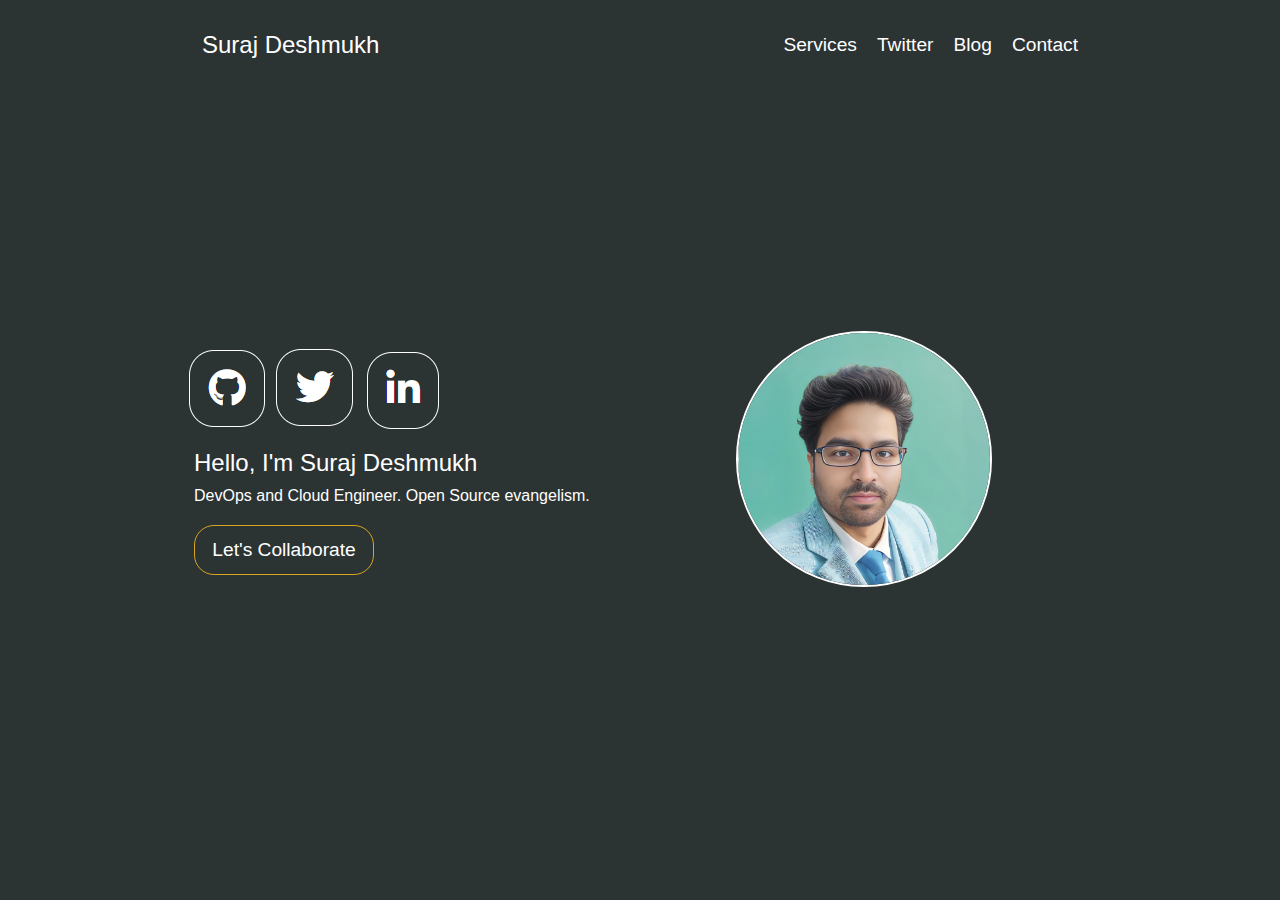
==== commit 09b3d94e: "gftftyds" ====
--- a/index.html
+++ b/index.html
@@ -506,7 +506,7 @@
             </div>
         </div>
         <div class="right">
-            <img src="./Suraj _ Home_ files/suraj-500x500.jpg" alt="Suraj Deshmukh - DevOps and Cloud Engineer">
+            <img src="./Suraj _ Home_ files/96524565.png" alt="Suraj Deshmukh - DevOps and Cloud Engineer">
         </div>
     </div>
     <div class="footer">
